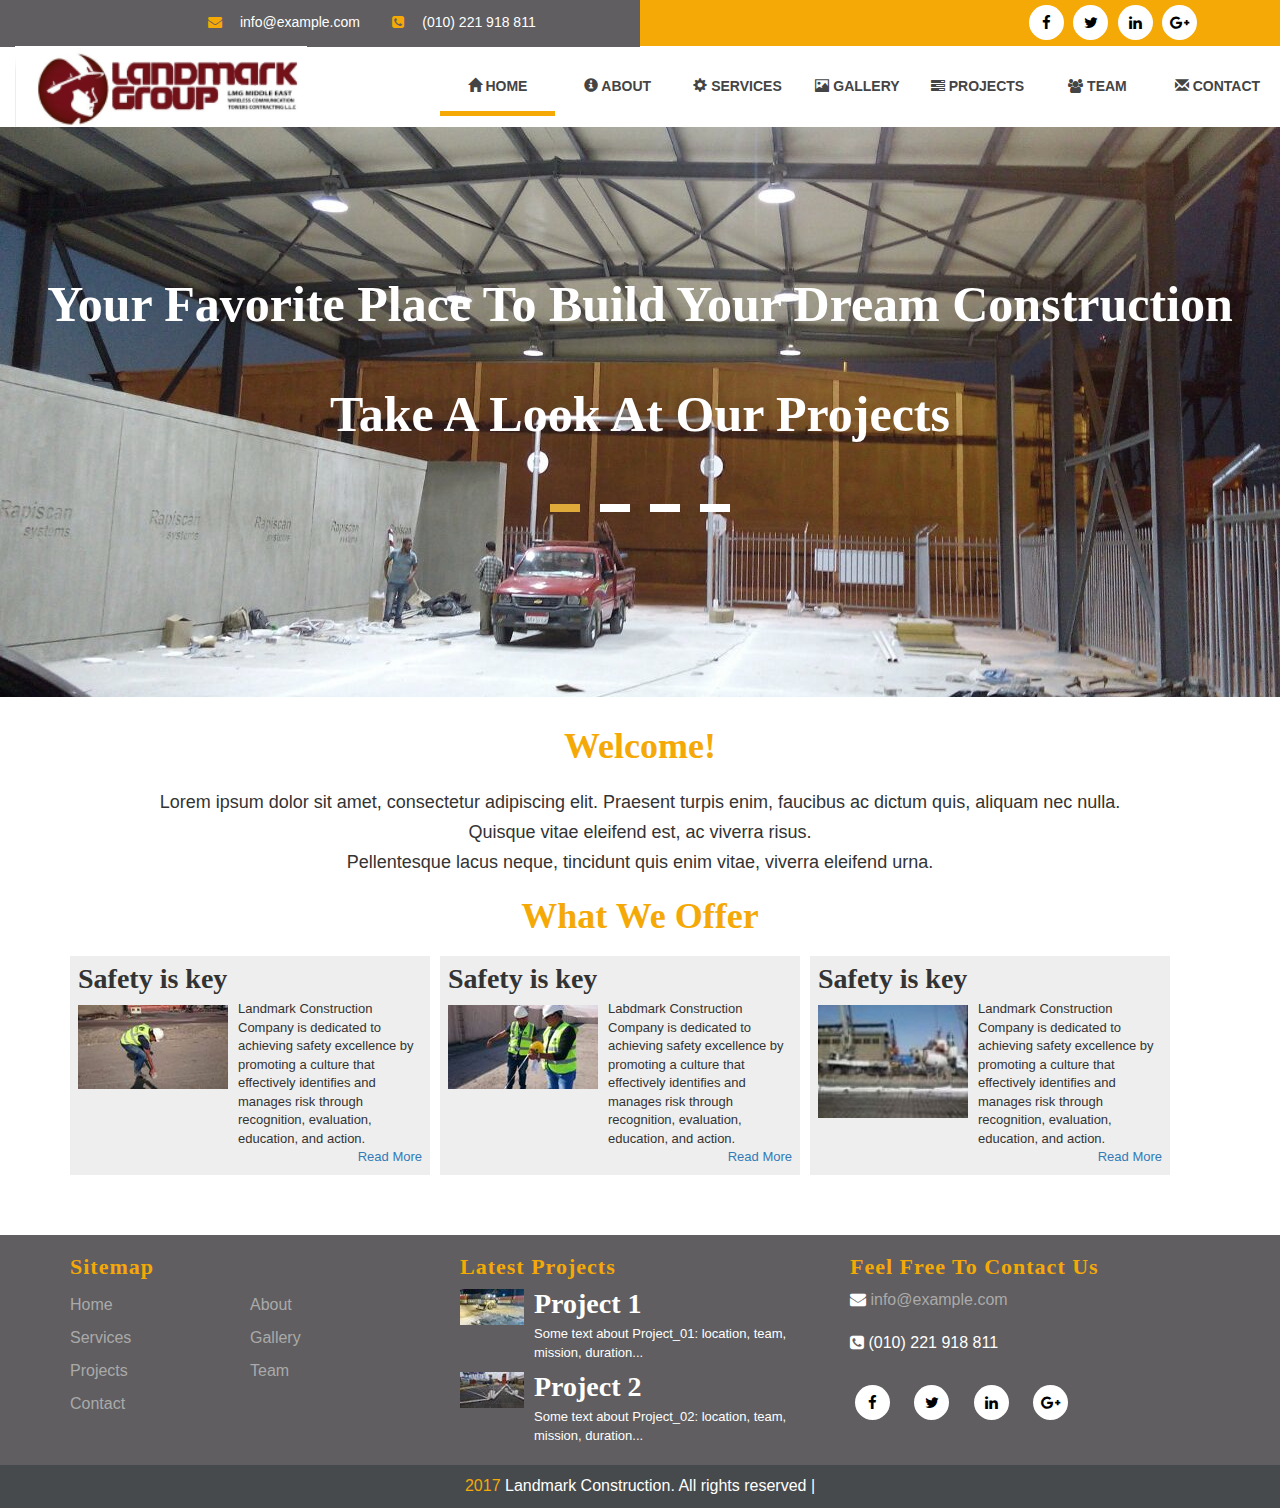
==== index.html @ 8ef070f9 "modif" ====
<!--
author: Software Matcher
author URL:
License: Creative Commons Attribution 3.0 Unported
-->
<!DOCTYPE html>
<html>

<head>
    <title>Construction Site</title>

    <!-- for-mobile-apps -->
    <meta name="viewport" content="width=device-width, initial-scale=1">
    <meta http-equiv="Content-Type" content="text/html; charset=utf-8" />
    <meta name="keywords" content="Construction Responsive web template, Bootstrap Web Templates, Flat Web Templates, Android Compatible web template, Smartphone Compatible web template, " />

    <!-- Bootstrap Core CSS -->
    <link href="./css/bootstrap.min.css" rel="stylesheet">
    <!-- <link rel="stylesheet" href="https://maxcdn.bootstrapcdn.com/bootstrap/3.3.1/css/bootstrap.min.css"> -->

    <!-- Custom Fonts -->
    <link rel="stylesheet" href="./fonts/font-awesome.min.css">
    <!-- <link rel="stylesheet" href="https://cdnjs.cloudflare.com/ajax/libs/font-awesome/4.7.0/css/font-awesome.min.css"> -->

    <!-- Theme CSS -->
    <link href="./css/zoomslider.css" rel="stylesheet">
    <link rel="stylesheet" href="./css/style.css">


</head>

<body>
    <!--/main-header-->
    <section class="top-main" id="home">
        <div class="header-top">
            <div class="header_left">
                <ul>
                    <li><span class="fa fa-envelope" aria-hidden="true"></span> <a href="mailto:info@example.com">info@example.com</a></li>
                    <li><span class="fa fa-phone-square" aria-hidden="true"></span> (010) 221 918 811</li>
                </ul>
            </div>
            <div class="header_right">
                <ul class="social-media-bookmarks">
                    <li><a href="#"><i class="fa fa-facebook"></i></a></li>
                    <li><a href="#"><i class="fa fa-twitter"></i></a></li>
                    <li><a href="#"><i class="fa fa-linkedin"></i></a></li>
                    <li><a href="#"><i class="fa fa-google-plus"></i></a></li>
                </ul>

            </div>

        </div>
        <div class="header-bottom">
            <nav class="navbar navbar-default">
                <div class="container-fluid">
                    <!-- Brand and toggle get grouped for better mobile display -->
                    <div class="navbar-header">
                        <button type="button" class="navbar-toggle collapsed" data-toggle="collapse" data-target="#bs-example-navbar-collapse-1" aria-expanded="false">
                            <span class="sr-only">Toggle navigation</span>
                            <span class="icon-bar"></span>
                            <span class="icon-bar"></span>
                            <span class="icon-bar"></span>
                        </button>

                        <a class="navbar-brand" href="#"><img src="img/logo.png" alt="logo"></a>
                    </div>

                    <!-- Collect the nav links, forms, and other content for toggling -->
                    <div class="collapse navbar-collapse" id="bs-example-navbar-collapse-1">
                        <ul class="nav navbar-nav navbar-right">
                            <li class="active">
                                <a class="page-scroll" href="index.html">
                                    <span class="icon">
                                              <i class="icon-home glyphicon glyphicon-home" aria-hidden="true"></i>
                                         </span> Home
                                    <span class="sr-only">(current)</span>
                                </a>
                            </li>

                            <li>
                                <a class="page-scroll" href="about.html" onclick="$('#section-2').animatescroll();">
                                    <span class="icon">
                                            <i class="icon-services glyphicon glyphicon-info-sign" aria-hidden="true"></i>
                                        </span> About
                                </a>
                            </li>
                            <li>
                                <a class="page-scroll" href="services.html">
                                    <span class="icon">
                                            <i class="icon-portfolio glyphicon glyphicon-cog" aria-hidden="true"></i>
                                        </span> Services
                                </a>
                            </li>
                            <li>
                                <a class="page-scroll" href="gallery.html">
                                    <span class="icon">
                                            <i class="icon-blog glyphicon glyphicon-picture" aria-hidden="true"></i>
                                        </span> Gallery
                                </a>
                            </li>
                            <li>
                                <a class="page-scroll" href="projects.html">
                                    <span class="icon">
                                             <i class="fa fa-tasks" aria-hidden="true"></i>
                                        </span> Projects
                                </a>
                            </li>
                            <li>
                                <a class="page-scroll" href="team.html">
                                    <span class="icon">
                                              <i class="fa fa-users" aria-hidden="true"></i>
                                        </span> Team
                                </a>
                            </li>
                            <li>
                                <a class="page-scroll" href="contact.html">
                                    <span class="icon">
                                              <i class="icon-contact glyphicon glyphicon-envelope" aria-hidden="true"></i>
                                        </span> Contact
                                </a>
                            </li>
                        </ul>
                    </div>

                    <!-- /.navbar-collapse -->
                </div>
                <!-- /.container-fluid -->
            </nav>
            <!-- script-for-menu -->
            <!-- it doesn' work !! -->
            <script>
                $(".navbar-toogle").click(function() {
                    $(".navbar-default ul").slideToggle("slow", function() {});
                });

            </script>
            <!-- //script-for-menu -->

        </div>
    </section>


    <!--Start Slider-info-->

    <section class="slider-show">
        <!--/Slider-info-->
        <div id="demo-1" data-zs-src='["img/slider1.jpeg", "img/slider2.jpeg", "img/slider3.jpeg","img/slider4.jpeg"]' data-zs-overlay="img/dots.jpeg">
            <div class="demo-inner-content">
                <div class="slider-info text-center">
                    <h3>Your Favorite Place To Build Your Dream Construction <br><br> Take A Look At Our Projects</h3>
                </div>

            </div>

        </div>
    </section>

    <!--End Slider-info-->

    <!--Start Brief Section-->
    <section class="brief text-center">
        <h1>Welcome!</h1>
        <p>Lorem ipsum dolor sit amet, consectetur adipiscing elit. Praesent turpis enim, faucibus ac dictum quis, aliquam nec nulla.
            <br> Quisque vitae eleifend est, ac viverra risus.
            <br>Pellentesque lacus neque, tincidunt quis enim vitae, viverra eleifend urna.</p>
    </section>

    <!--End Brief Section-->


    <!-- Start Section What We Offer -->
    <section class="what-we-offer">
        <div class="container">
            <h1 class="text-center"> What We Offer</h1>
            <div class="feature media col-lg-3">
                <h4 class="media-heading">Safety is key</h4>
                <a href="/how-we-build/safety/" class="pull-left"> <img src="img/wwo1%20(1).jpeg" alt="Safety is key" class="media-object"> </a>
                <div class="media-body">
                    <p>Landmark Construction Company is dedicated to achieving safety excellence by promoting a culture that effectively identifies and manages risk through recognition, evaluation, education, and action.</p>
                    <a href="/how-we-build/safety/" class="pull-right">Read More</a></div>
            </div>

            <div class="feature media col-lg-3">
                <h4 class="media-heading">Safety is key</h4>
                <a href="/how-we-build/safety/" class="pull-left"> <img src="img/wwo1%20(2).jpeg" alt="Safety is key" class="media-object"> </a>
                <div class="media-body">
                    <p>Labdmark Construction Company is dedicated to achieving safety excellence by promoting a culture that effectively identifies and manages risk through recognition, evaluation, education, and action.</p>
                    <a href="/how-we-build/safety/" class="pull-right">Read More</a></div>
            </div>

            <div class="feature media col-lg-3">
                <h4 class="media-heading">Safety is key</h4>
                <a href="/how-we-build/safety/" class="pull-left"> <img src="img/wwo1%20(3).jpeg" alt="Safety is key" class="media-object"> </a>
                <div class="media-body">
                    <p>Landmark Construction Company is dedicated to achieving safety excellence by promoting a culture that effectively identifies and manages risk through recognition, evaluation, education, and action.</p>
                    <a href="/how-we-build/safety/" class="pull-right">Read More</a></div>
            </div>
        </div>
    </section>
    <!-- // End Section What We Offer -->


    <!-- Start Footer Section -->
    <section class="footer">
        <div class="container">
            <div class="row">
                <div class="col-lg-4">
                    <h3>Sitemap</h3>
                    <ul class="list-unstyled two-columns">
                        <li><a href="index.html">Home</a></li>
                        <li><a href="about.html">About</a></li>
                        <li><a href="services.html">Services</a></li>
                        <li><a href="gallery.html">Gallery</a></li>
                        <li><a href="projects.html">Projects</a></li>
                        <li><a href="team.html">Team</a></li>
                        <li><a href="contact.html">Contact</a></li>
                    </ul>

                </div>
                <div class="col-lg-4">
                    <h3> Latest Projects </h3>

                    <div class="media">
                        <a class="pull-left" href="#">
                            <img class="media-object" src="img/project1.jpeg" alt="Project_01">
                        </a>
                        <div class="media-body">
                            <h4 class="media-heading">Project 1</h4>
                            <p>Some text about Project_01: location, team, mission, duration...</p>

                        </div>

                    </div>
                    <div class="media">
                        <a class="pull-left" href="#">
                            <img class="media-object" src="img/project2.jpeg" alt="Project_02">
                        </a>
                        <div class="media-body">
                            <h4 class="media-heading">Project 2</h4>
                            <p>Some text about Project_02: location, team, mission, duration...</p>
                        </div>

                    </div>

                </div>
                <div class="col-lg-4">
                    <h3>Feel Free To Contact Us</h3>
                    <ul class="Contact-Us">
                        <li><span class="fa fa-envelope" aria-hidden="true"></span> <a href="mailto:info@example.com">info@example.com</a></li>
                        <li><span class="fa fa-phone-square" aria-hidden="true"></span> (010) 221 918 811</li>
                    </ul>
                    <ul class="social-media-bookmarks social-list">
                        <li><a href="#"><i class="fa fa-facebook"></i></a></li>
                        <li><a href="#"><i class="fa fa-twitter"></i></a></li>
                        <li><a href="#"><i class="fa fa-linkedin"></i></a></li>
                        <li><a href="#"><i class="fa fa-google-plus"></i></a></li>
                    </ul>
                </div>

            </div>
        </div>
    </section>

    <section class="footer-bottom">
        <div class="container">
            <div class=" footer-rights text-center">
                <p><span> 2017 </span> Landmark Construction. All rights reserved |</p>
            </div>
        </div>

    </section>
    <!-- // End Footer Section -->

    <div class="scroll-top">
        <i id="scroll" class="fa fa-chevron-circle-up" aria-hidden="true"></i>
    </div>






    <!-- load java script libraries -->
    <script type="text/javascript" src="js/jquery-1.11.1.min.js"></script>
    <script type="text/javascript" src="js/animatescroll.min.js"></script>
    <script type="text/javascript" src="js/modernizr-2.6.2.min.js"></script>
    <script type="text/javascript" src="js/jquery.zoomslider.min.js"></script>

    <script type="text/javascript" src="js/bootstrap.min.js"></script>
    <script type="text/javascript" src="js/main.js"></script>


    <!-- <!-- start-smooth-scrolling

<script type="text/javascript" src="js/move-top.js"></script>
<script type="text/javascript" src="js/easing.js"></script>
<script type="text/javascript">
		jQuery(document).ready(function($) {
			$(".scroll").click(function(event){
				event.preventDefault();

		$('html,body').animate({scrollTop:$(this.hash).offset().top},1000);
			});
		});
</script>

<!-- //end-smooth-scrolling -->
</body>

</html>
---- css/zoomslider.css ----
.zs-enabled{position:relative}.zs-enabled .zs-slideshow,.zs-enabled .zs-slides,.zs-enabled .zs-slide{position:absolute;z-index:1;top:0;left:0;width:100%;height:100%;overflow:hidden}.zs-enabled .zs-slideshow .zs-slides .zs-slide{background:transparent none no-repeat 50% 50%;background-size:cover;position:absolute;visibility:hidden;opacity:0;-webkit-transform:scale(1.2, 1.2);-moz-transform:scale(1.2, 1.2);-ms-transform:scale(1.2, 1.2);-o-transform:scale(1.2, 1.2);transform:scale(1.2, 1.2)}.zs-enabled .zs-slideshow .zs-slides .zs-slide.active{visibility:visible;opacity:1}.zs-enabled .zs-slideshow .zs-bullets{position:absolute;z-index:4;bottom:20px;left:0;width:100%;text-align:center}.zs-enabled .zs-slideshow .zs-bullets .zs-bullet{display:inline-block;cursor:pointer;border:2px solid #EFC509;width:14px;height:14px;border-radius:8px;margin:10px;background-color:#000}.zs-enabled .zs-slideshow .zs-bullets .zs-bullet.active{background-color:#EFC509}.zs-enabled .zs-slideshow:after{content:" ";position:absolute;top:0;left:0;width:100%;height:100%;z-index:3;background:transparent none repeat 0 0}.zs-enabled.overlay-plain .zs-slideshow:after{background-image:url(plain.png)}.zs-enabled.overlay-dots .zs-slideshow:after{background:url(../images/dots.png)}
	.properties-table {
			width: 100%;
			padding: 0;
			border-spacing:0;
			margin-top:2em;
			font-size:.85em;
			background-color: #eee;
		}
		.properties-table th, .properties-table td {
			text-align: left;
			padding: 10px;
		}
		.properties-table th {
			border-bottom: 1px solid #333;
			line-height: 2;
		}
		.zs-enabled .zs-slideshow .zs-bullets {
			position: absolute;
			z-index: 4;
			bottom:168px;
			left: 0;
			width: 100%;
			text-align: center;
		}
		.zs-enabled .zs-slideshow .zs-bullets .zs-bullet {
			display: inline-block;
			cursor: pointer;
			border: 2px solid #fff;
			width:30px;
			height:8px;
			margin: 10px;
			background:#fff;
			border-radius:0;
		}
		.zs-enabled .zs-slideshow .zs-bullets .zs-bullet.active {
			background:#7ac143;
			border: 2px solid #7ac143;
		}
      #demo-1 {
			position: relative; 
			width: 100%;
			min-height: 658px;
			background-color: #999;
		}
		.demo-inner-content {
			position: relative;
			z-index: 2;
			
		}
	
/*-- /responsive --*/
@media (max-width:1440px){
	#demo-1 {
		    min-height: 630px;
	}
	
}
@media (max-width:1366px){
	#demo-1 {
		    min-height:600px;
	}
}
@media (max-width:1280px){
	#demo-1 {
		    min-height:570px;
	}
}
@media (max-width:1024px){
	#demo-1 {
		    min-height:540px;
	}
}
@media (max-width:991px){
	#demo-1 {
		min-height:500px;
	}
	.zs-enabled .zs-slideshow .zs-bullets {
		bottom: 127px;
		left: 0;
	}
}
@media (max-width:800px){
	#demo-1 {
		min-height:460px;
	}
	.zs-enabled .zs-slideshow .zs-bullets {
		bottom: 105px;
		left: -8px;
	}
}
@media (max-width:736px){
	
	#demo-1 {
      min-height:450px;
	}

}
@media (max-width:640px){
	
	#demo-1 {
      min-height:400px;
	}
	.zs-enabled .zs-slideshow .zs-bullets .zs-bullet {
		display: inline-block;
		cursor: pointer;
		border: 2px solid #fff;
		width: 30px;
		height: 8px;
		margin:5px;
	}
	.zs-enabled .zs-slideshow .zs-bullets {
		bottom: 86px;
		left: -8px;
	}

}
@media (max-width:568px){
	#demo-1 {
      min-height:390px;
	}
	.zs-enabled .zs-slideshow .zs-bullets .zs-bullet {
		display: inline-block;
		cursor: pointer;
		border: 2px solid #fff;
		width: 30px;
		height: 8px;
		margin:5px;
	}
	.zs-enabled .zs-slideshow .zs-bullets {
		bottom: 86px;
		left: -8px;
	}
}
@media (max-width:480px){
	#demo-1 {
		min-height: 325px;
	}
	.zs-enabled .zs-slideshow .zs-bullets {
		bottom:55px;
		left: -8px;
	}
}
@media (max-width:414px){
	
}
@media (max-width:384px){
	.zs-enabled .zs-slideshow .zs-bullets .zs-bullet {
		display: inline-block;
		cursor: pointer;
		border: 2px solid #fff;
		width: 20px;
		height: 5px;
		margin: 3px;
	}
	#demo-1 {
		min-height: 277px;
	}
	.zs-enabled .zs-slideshow .zs-bullets {
		bottom: 46px;
		left: -1px;
	}
}
@media (max-width:320px){
  #demo-1 {
    min-height: 240px;
  }
  .zs-enabled .zs-slideshow .zs-bullets {
		bottom: 33px;
		left: -1px;
	}
}
/*-- //responsive --*/
---- css/style.css ----
/*--
Author: Software Matcher
Author URL:
License: Creative Commons Attribution 3.0 Unported
License URL: http://creativecommons.org/licenses/by/3.0/
--*/


/*Start General rules for all the site */

html,
body {
    font-size: 100%;
    font-family: 'Titillium Web', 'Arial';
    background: #ffffff;
    margin: 0px!important;
}
p {
    font-family: 'Titillium Web','Arial';
    margin: 0;

}
h1,
h2,
h3,
h4,
h5,
h6 {
    font-family: 'Titillium Web';
    margin: 0;

    font-weight: bold;

}
ul,
ol,
label {
    list-style: none;
    margin: 0;
    padding: 0;
}

/*End General rules for all the site */


/*-- start header-top-left --*/


.header_left {
    float: left;
    padding: 0.7em 0 0.8em 13em;
    width: 50%;
    background: #605E60;
}
.header_left ul li {
    display: inline-block;
    margin-right: 2em;
    font-size: 14px;
    color: #FFF;
}
.header_left ul li span {
    padding-right: 1em;
    color: #F4A907;
}
.header_left ul li a {
    color: #fff;
    text-decoration: none;
}
.header_left ul li a:hover {
    color: #999;
}

/*-- start header-top-right --*/
.header_right {
    float: right;
    width: 50%;
    background: #F4A907;
    padding: 0.3em 0em 0.4em 24em;
}

/*-- End header-top-left --*/


/*-- Start social-media-bookmarks --*/

ul.social-media-bookmarks li {
    margin-left: 5px;
    display: inline-block;
}
ul.social-media-bookmarks li a i.fa {
    color: #000;
    background-color: #fff;
    width: 35px;
    height: 35px;
    font-size: 15px;
    border-radius: 50%;
    -webkit-border-radius: 50%;
    -moz-border-radius: 50%;
    -o-border-radius: 50%;
    -ms-border-radius: 50%;
    line-height: 36px;
    text-align: center;
    transition: all 0.5s ease-in-out;
    -webkit-transition: all 0.5s ease-in-out;
    -moz-transition: all 0.5s ease-in-out;
    -o-transition: all 0.5s ease-in-out;
    -ms-transition: all 0.5s ease-in-out;
}
ul .social-media-bookmarks li a i.fa:hover {
    cursor: pointer;
    color: #fff;
    background-color: #3F424A;
}

/*-- End social-media-bookmarks --*/
/*-- End header-top-right --*/


/*-- Start nav-effect --*/

.navbar{
    margin-top: 40px;
    background-color: white !important;
}

.navbar>.container-fluid .navbar-brand{
    color: #F4A907;
    float: left;
    font-size: 24px;
    font-weight: bold;
    text-align: left;
    }

.navbar-default .navbar-nav>li>a {
    font-weight : bolder;
    width: 115px;
    margin-right: 5px;
    line-height: center;
    text-align: center;
}

.navbar-default .navbar-nav>li>a {
    color: #000;
    text-align: center;
    padding-bottom: 15px;
}

.navbar-default .navbar-nav>li:hover{
    color: #F4A907;
    /*box-shadow: 0 5px #F4A907;*/
    transition: all .5s ease-in-out;
}

.navbar-default .navbar-brand{
    color: #F4A907;
}
.navbar-default .navbar-brand:hover{
color:#3F424A;
}

.navbar-brand>img{
    margin-top: -25px;
}
/*.navbar-default .navbar-nav>.active>a{
    color:#F4A907 ;
    background-color: #FFF;
}
*/


.navbar-default .navbar-header .navbar-toggle {
    font-weight: 700;
    font-size: 12px;
    background-color: #F4A907;
}

.header {
    border-bottom: 1px solid #EAEAEA;
}
.navbar-default {
    background: none;
    border: none;
}
.navbar {
    margin-bottom: 0;
}
.navbar-collapse {
    padding: 0;
    box-shadow: none;
}
.navbar-default .navbar-collapse,
.navbar-default .navbar-form {
    border: none;
}
.navbar-nav {
    float: left;
   /*margin: 0.5em 0 0 7em;*/
}
.navbar-default .navbar-brand,
.navbar-default .navbar-brand:hover,
.navbar-default .navbar-brand:focus {
    color: #ccc;

}

.navbar-default .navbar-nav > .active > a,
.navbar-default .navbar-nav > .active > a:hover,
.navbar-default .navbar-nav > .active > a:focus {
    background: #FFF;

    box-shadow: 0 5px #F4A907;

    transition: all .5s ease-in-out;

}

.navbar-nav > li > a {
    font-size: 14px;
    text-transform: uppercase;
    padding: 20px 10px 0;
    color: #444!important;
    font-weight: 700;
}

.navbar-default .navbar-nav>li>a:focus,
.navbar-default .navbar-nav>li>a:hover{
    color: #F4A907;
    zoom: 1.2;
    height:2;
    -webkit-transition:all 5000ms ease-in-out;
    -moz-transition:height 1000ms ease-in-out;
    -o-transition:height 1000ms ease-in-out;
    transition:height 1000ms ease-in-out;
    /*box-shadow: 0 5px #F4A907;*/
    background-color: #F4A907;
    cursor: pointer;




}

.header-bottom {
    position: relative;
    padding: 1em 0;
}

/*-- End nav-effect --*/

/* Start slider-Show */

.slider-show{
    overflow: hidden;
    background-color: transparent;
    -webkit-filter: saturate(70%);
    -moz-filter: saturate(70%);
    -o-filter: saturate(70%);
    -ms-filter: saturate(70%);
     -webkit-box-shadow: inset 0px 0px 300px 200px rgba(0, 0, 0, 0.3);
    -moz-box-shadow: inset 0px 0px 300px 200px rgba(0, 0, 0, 0.3);
    box-shadow: inset 0px 0px 300px 200px rgba(0, 0, 0, 0.3);


}
.slider-show .demo-inner-content h3{
  color: #fff;
  padding-top: 150px;
  font-size: 50px;

}

.zs-enabled .zs-slideshow .zs-bullets .zs-bullet.active {
  background:#F4A907;
  border: 2px solid #F4A907;
}
/* End of slider-show*/

/* Start Brief Section */
.brief{
    margin-top: 30px;
    line-height: 30px
}

.brief h1{
    color: #F4A907;
}

.brief p{
    margin-top: 20px;
    font-size: 18px;
}
/* End Brief Section */

/* Start What We Offer Section */
.what-we-offer h1{
    margin-top: 20px;
    margin-bottom: 10px;
    color: #F4A907;
}

.media:first-child {
    margin-top: 0;
}

.feature {
    background-color: #eee;
    width: 360px;
    padding: 8px;
    margin-bottom: 20px;
    margin-right: 10px;
    position: relative;
}

.feature img{
    margin-top: 5px;
}

.media-heading {
    margin: 0 0 5px;
}
/* End What We Offer Section */

/* Start Footer Section */

.footer{
    margin-top: 40px;
    background: #605E60;
    color: #FFF;
    padding-top: 20px;
    padding-bottom: 20px;
}

.footer a{
    color: #AAA;
}
.footer a:hover{
    color: #FFF;
}

.footer h3{
    font-size: 22px;
    color: #F4A907;
    letter-spacing: 1px;
    margin: 0 0 10px;
}

.footer .two-columns{
    overflow: hidden
}
.footer .two-columns li{
    width: 50%;
    float: left;
    padding: 5px 0;
}

.footer .social-list{
    overflow: hidden;
}
.footer .social-list li{
    margin-top: 10px;
    margin-right: 15px ;
    }
.footer .social-list li a i.fa:hover {
    background-color: #F4A907;
    transition: all 0.5s ease-in-out;
    -webkit-transition: all 0.5s ease-in-out;
    -moz-transition: all 0.5s ease-in-out;
    -o-transition: all 0.5s ease-in-out;
    -ms-transition: all 0.5s ease-in-out;
}

.media-body {
    font-size: 13px;
}
.media-body p{
    font-size: 5;
}

.footer .Contact-Us li{
    margin-top: 10px;
    margin-bottom: 20px;
}
/* ScrollToTop Section */
.footer-bottom{
    background-color: #474A4C;
}
.footer-rights{
    margin-top: 10px;
    margin-bottom: 10px;
}
.footer-rights p{
    color: #FFF;
}

.footer-rights span{
    color: #F4A907
}

.fa-chevron-circle-up {
    color: #F4A907;
    float: right;
    font-size: 30px;
    position: fixed;
    right: 15px;
    bottom: 5px;
    z-index: 9999; 
    display: none;
    cursor: pointer;
}


/* // End of ScrollToTop Section */

/* Start Services Page */
.services{
    background-color: #ccc;
}

.services-head{
    margin-top: 20px;
    color: #F4A907;
}

.services p{
    margin-top: 10px;
    margin-bottom: 10px;
}

.media{
    margin-top: 10px;
}

.media-heading{
    font-size: 28px;
}

.media-content{
    font-size: 18px;
}
/* // End Services Page */

/** Contact-Us Page */

/* contact us form*/

/* Form CSS*/
.ccform {
   margin: 0 auto;
    width: 800px;
    padding-left: 100px;
}
.ccfield-prepend{
	margin-bottom:10px;
	width:100%;
}
.contact-us-form .container {
  margin-top: 20px;
  background-color:#f29107;

}
.contact-us-form h1 {
  color: #FFF;
  margin-top: 20px;
  margin-bottom: 20px;
  padding-left: 115px;
}
.ccform-addon{
	color:#f8ae45;
	float:left;
	padding:8px;
	width:8%;
	background:#FFFFFF;
	text-align:center;
}

.ccformfield {
	color:#000000;
	background:#FFFFFF;
	border:none;
	padding:14.5px;
	width:80.9%;
	display:block;
	font-family: 'Lato',Arial,sans-serif;
	font-size:14px;
}

.ccformfield {
	font-family: 'Lato',Arial,sans-serif;
}
.ccbtn{
	display:block;
	border:none;
	background:#f8ae45;
	color:#FFFFFF;
	padding:12px;
	cursor:pointer;
	text-decoration:none;
	font-weight:bold;
  text-align:center;
  width: auto;
  margin-left: 55px;
}
.ccbtn:hover{
	background:#d8850e;

}
/* End of contact us */
 /** Contact Information */
 .contact-info li
{
  color:#FFFFFF;
  font-size: 18px;
  margin-top: 10px;
}
.contact-info h2
{
 color:#FFFFFF;
 font-size: 30px;
 margin-top: 10px;
}

/** End of Contact Information */
/** End of Contact-Us pages */

/** Gallary Page **/
.gallery-grids.gallery-grids-mdl {
    margin: 2em 0;
}
.gallery-grids:nth-child(5) {
    float: right;
}
.gallery-grids a {
    display: block;
    overflow: hidden;
	position:relative;
}
.b-wrapper {
    background: rgba(0, 0, 0, 0.58);
    position: absolute;
    width: 100%;
    height: 0%;
    top: 0;
    left: 0;
	transition:.5s all;
	opacity: 0;
}
.gallery-grids a:hover .b-wrapper{
	height: 100%;
	opacity: 1;
}
.b-wrapper {
    text-align: center;
    padding: 19% 0;
}
.b-wrapper h5 {
    font-size: 3em;
    color: #1ABC9C;
    margin: .5em 0 .3em;
}
.b-wrapper h6 {
    color: #fff;
    font-size: 2.8em;
    font-weight: 600;
}
.b-wrapper p {
    color: #fff;
}
.gallery-grids.gallery-one .b-wrapper {
    padding: 39% 0;
}

img.zoom-img{
	-webkit-transform: scale(1, 1);
    transform: scale(1, 1);
	-moz-transform: scale(1, 1);
	-ms-transform: scale(1, 1);
	-o-transform: scale(1, 1);
	transition-timing-function: ease-out;
	-webkit-transition-timing-function: ease-out;
	-moz-transition-timing-function: ease-out;
	-ms-transition-timing-function: ease-out;
	-o-transition-timing-function: ease-out;
	-webkit-transition-duration: .5s;
	-moz-transition-duration: .5s;
	-ms-transition-duration: .5s;
	-o-transition-duration: .5s;
}
img.zoom-img:hover,.gallery-grids a:hover img.zoom-img{
	-webkit-transform: scale(1.2);
	transform: scale(1.2);
	-moz-transform: scale(1.2);
	-ms-transform: scale(1.2);
	-o-transform: scale(1.2);
	-webkit-transition-timing-function: ease-in-out;
	-webkit-transition-duration: 750ms;
	-moz-transition-timing-function: ease-in-out;
	-moz-transition-duration: 750ms;
	-ms-transition-timing-function: ease-in-out;
	-o-transition-timing-function: ease-in-out;
	-ms-transition-duration: 750ms;
	-o-transition-duration: 750ms;
	overflow: hidden;
}

/*End of Gallry */
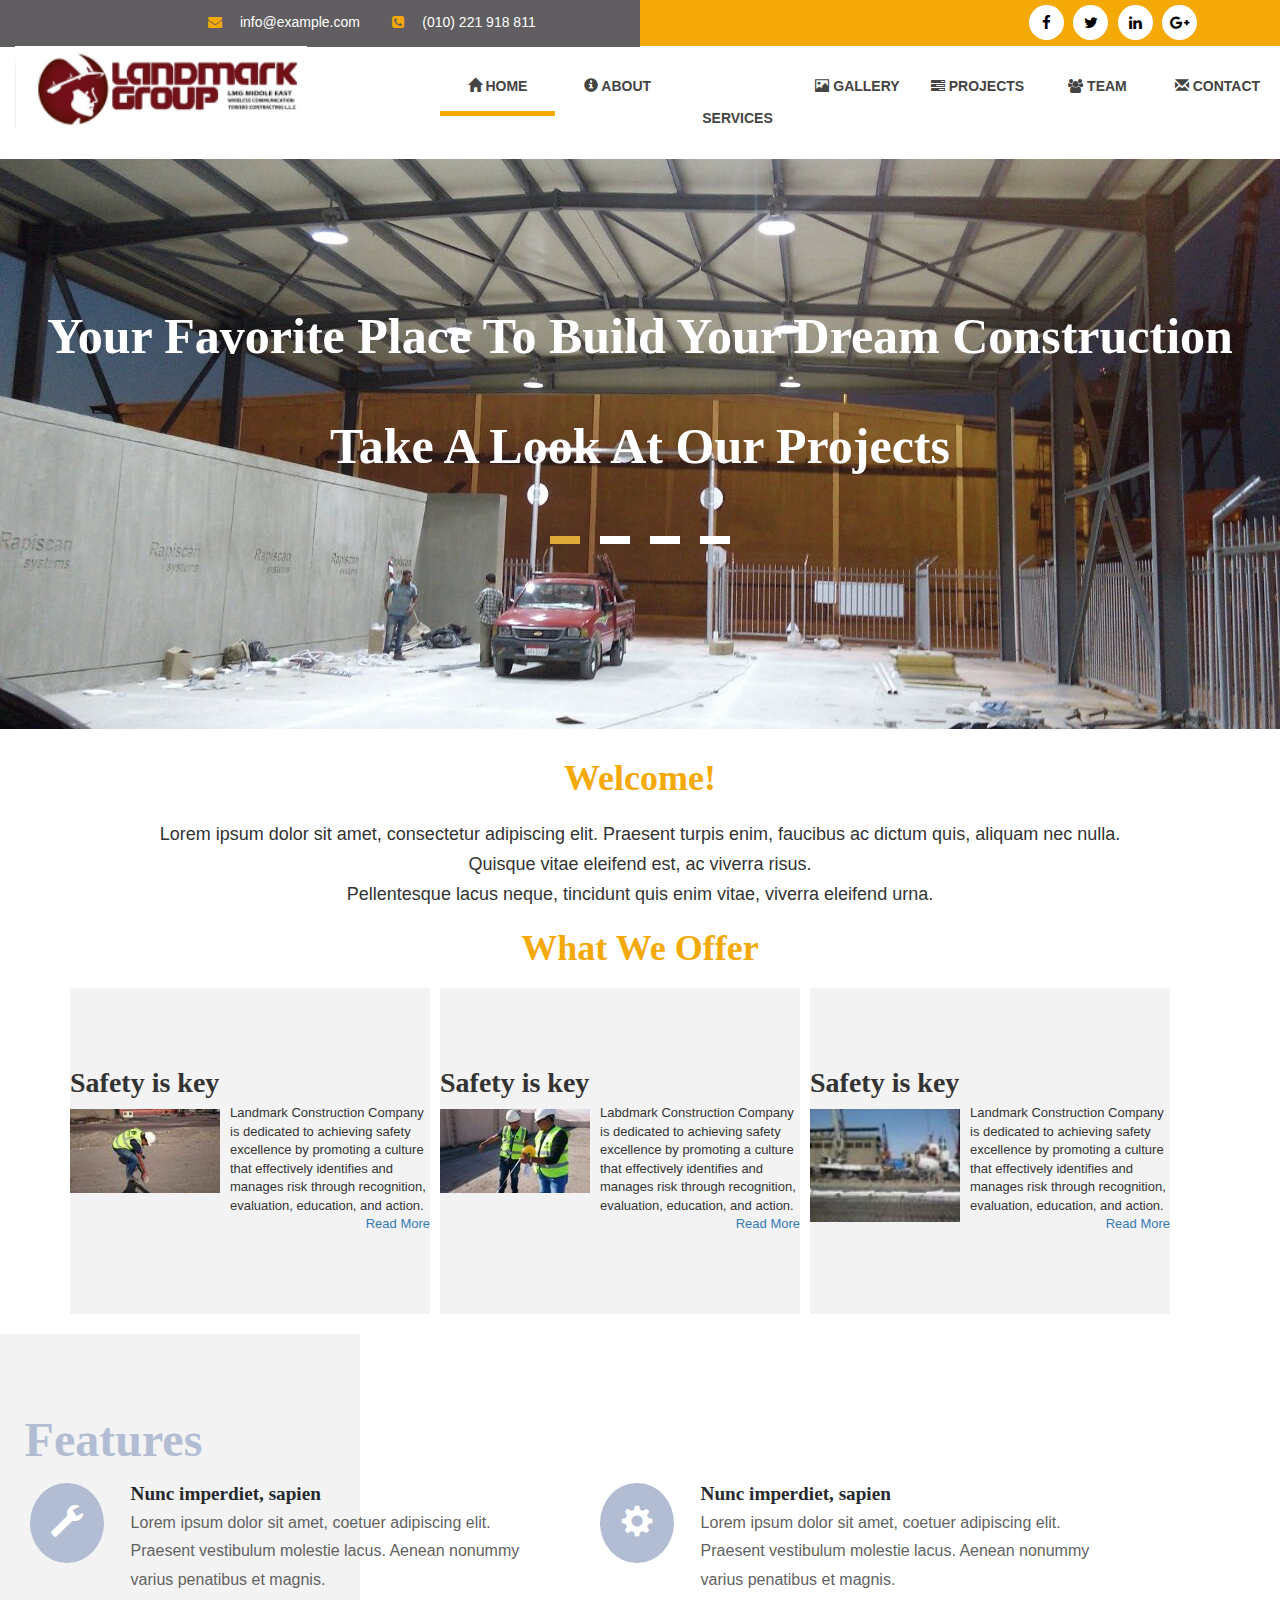
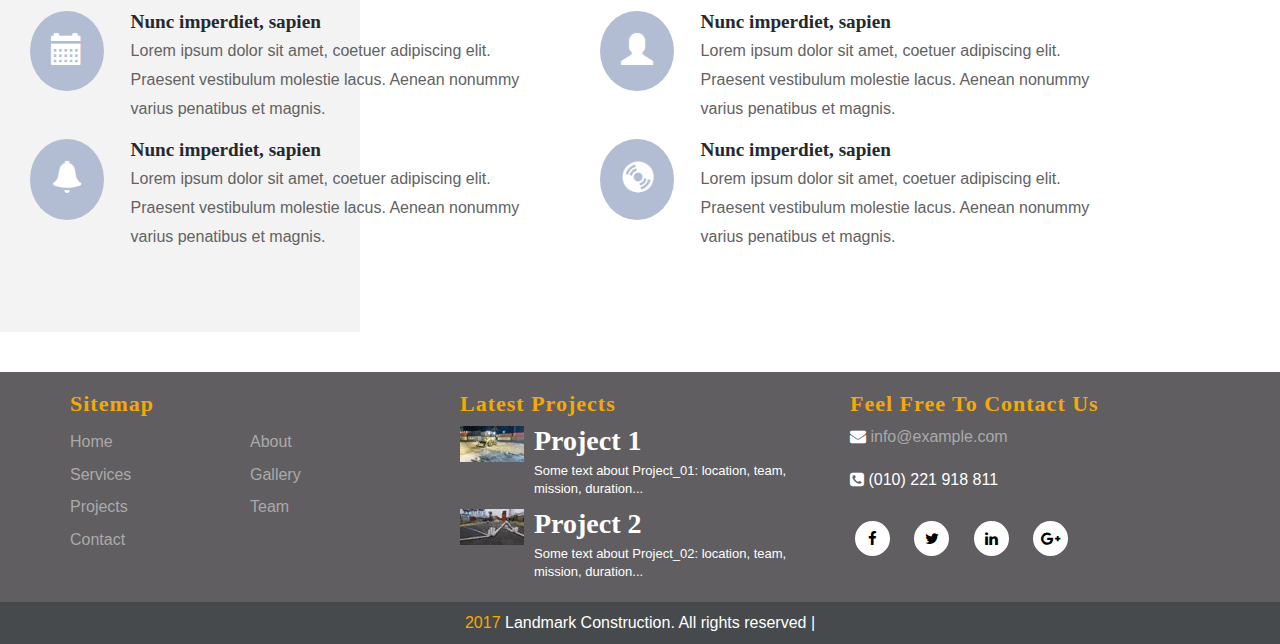
==== commit 0f6a2d3d: "Change Conatct , Gallary and add feature, however it is not finsih customized css" ====
--- a/index.html
+++ b/index.html
@@ -199,6 +199,85 @@
     </section>
     <!-- // End Section What We Offer -->
 
+    <!--features-->
+<section>
+
+  <div class="feature">
+      <div class="container">
+        <h3>features</h3>
+        <div class="feature-grids">
+          <div class="col-md-6 feature-grid">
+            <div class="feature-icon">
+              <span class="glyphicon glyphicon-wrench" aria-hidden="true"></span>
+            </div>
+            <div class="feature-text">
+              <h4>Nunc imperdiet, sapien</h4>
+              <p>Lorem ipsum dolor sit amet, coetuer adipiscing elit. Praesent vestibulum molestie lacus. Aenean nonummy varius penatibus et magnis.</p>
+            </div>
+            <div class="clearfix"></div>
+          </div>
+          <div class="col-md-6 feature-grid feat1">
+            <div class="feature-icon">
+              <span class="glyphicon glyphicon-cog" aria-hidden="true"></span>
+            </div>
+            <div class="feature-text">
+              <h4>Nunc imperdiet, sapien</h4>
+              <p>Lorem ipsum dolor sit amet, coetuer adipiscing elit. Praesent vestibulum molestie lacus. Aenean nonummy varius penatibus et magnis.</p>
+            </div>
+            <div class="clearfix"></div>
+          </div>
+          <div class="clearfix"></div>
+        </div>
+        <div class="feature-grids">
+          <div class="col-md-6 feature-grid">
+            <div class="feature-icon">
+              <span class="glyphicon glyphicon-calendar" aria-hidden="true"></span>
+            </div>
+            <div class="feature-text">
+              <h4>Nunc imperdiet, sapien</h4>
+              <p>Lorem ipsum dolor sit amet, coetuer adipiscing elit. Praesent vestibulum molestie lacus. Aenean nonummy varius penatibus et magnis.</p>
+            </div>
+            <div class="clearfix"></div>
+          </div>
+          <div class="col-md-6 feature-grid feat1">
+            <div class="feature-icon">
+              <span class="glyphicon glyphicon-user" aria-hidden="true"></span>
+            </div>
+            <div class="feature-text">
+              <h4>Nunc imperdiet, sapien</h4>
+              <p>Lorem ipsum dolor sit amet, coetuer adipiscing elit. Praesent vestibulum molestie lacus. Aenean nonummy varius penatibus et magnis.</p>
+            </div>
+            <div class="clearfix"></div>
+          </div>
+          <div class="clearfix"></div>
+        </div>
+        <div class="feature-grids">
+          <div class="col-md-6 feature-grid">
+            <div class="feature-icon">
+              <span class="glyphicon glyphicon-bell" aria-hidden="true"></span>
+            </div>
+            <div class="feature-text">
+              <h4>Nunc imperdiet, sapien</h4>
+              <p>Lorem ipsum dolor sit amet, coetuer adipiscing elit. Praesent vestibulum molestie lacus. Aenean nonummy varius penatibus et magnis.</p>
+            </div>
+            <div class="clearfix"></div>
+          </div>
+          <div class="col-md-6 feature-grid feat1">
+            <div class="feature-icon">
+              <span class="glyphicon glyphicon-cd" aria-hidden="true"></span>
+            </div>
+            <div class="feature-text">
+              <h4>Nunc imperdiet, sapien</h4>
+              <p>Lorem ipsum dolor sit amet, coetuer adipiscing elit. Praesent vestibulum molestie lacus. Aenean nonummy varius penatibus et magnis.</p>
+            </div>
+            <div class="clearfix"></div>
+          </div>
+          <div class="clearfix"></div>
+        </div>
+      </div>
+    </div>
+  <!-- end features-->
+</section>
 
     <!-- Start Footer Section -->
     <section class="footer">
--- a/css/style.css
+++ b/css/style.css
@@ -8,75 +8,74 @@
 
 /*Start General rules for all the site */
 
-html,
-body {
-    font-size: 100%;
-    font-family: 'Titillium Web', 'Arial';
-    background: #ffffff;
-    margin: 0px!important;
-}
+html, body {
+  font-size: 100%;
+  font-family: 'Titillium Web', 'Arial';
+  background: #ffffff;
+  margin: 0px!important;
+}
+
 p {
-    font-family: 'Titillium Web','Arial';
-    margin: 0;
-
-}
-h1,
-h2,
-h3,
-h4,
-h5,
-h6 {
-    font-family: 'Titillium Web';
-    margin: 0;
-
-    font-weight: bold;
-
-}
-ul,
-ol,
-label {
-    list-style: none;
-    margin: 0;
-    padding: 0;
-}
+  font-family: 'Titillium Web', 'Arial';
+  margin: 0;
+}
+
+h1, h2, h3, h4, h5, h6 {
+  font-family: 'Titillium Web';
+  margin: 0;
+  font-weight: bold;
+}
+
+ul, ol, label {
+  list-style: none;
+  margin: 0;
+  padding: 0;
+}
+
 
 /*End General rules for all the site */
 
 
 /*-- start header-top-left --*/
 
-
 .header_left {
-    float: left;
-    padding: 0.7em 0 0.8em 13em;
-    width: 50%;
-    background: #605E60;
-}
+  float: left;
+  padding: 0.7em 0 0.8em 13em;
+  width: 50%;
+  background: #605E60;
+}
+
 .header_left ul li {
-    display: inline-block;
-    margin-right: 2em;
-    font-size: 14px;
-    color: #FFF;
-}
+  display: inline-block;
+  margin-right: 2em;
+  font-size: 14px;
+  color: #FFF;
+}
+
 .header_left ul li span {
-    padding-right: 1em;
-    color: #F4A907;
-}
+  padding-right: 1em;
+  color: #F4A907;
+}
+
 .header_left ul li a {
-    color: #fff;
-    text-decoration: none;
-}
+  color: #fff;
+  text-decoration: none;
+}
+
 .header_left ul li a:hover {
-    color: #999;
-}
+  color: #999;
+}
+
 
 /*-- start header-top-right --*/
+
 .header_right {
-    float: right;
-    width: 50%;
-    background: #F4A907;
-    padding: 0.3em 0em 0.4em 24em;
-}
+  float: right;
+  width: 50%;
+  background: #F4A907;
+  padding: 0.3em 0em 0.4em 24em;
+}
+
 
 /*-- End header-top-left --*/
 
@@ -84,522 +83,680 @@
 /*-- Start social-media-bookmarks --*/
 
 ul.social-media-bookmarks li {
-    margin-left: 5px;
-    display: inline-block;
-}
+  margin-left: 5px;
+  display: inline-block;
+}
+
 ul.social-media-bookmarks li a i.fa {
-    color: #000;
-    background-color: #fff;
-    width: 35px;
-    height: 35px;
-    font-size: 15px;
-    border-radius: 50%;
-    -webkit-border-radius: 50%;
-    -moz-border-radius: 50%;
-    -o-border-radius: 50%;
-    -ms-border-radius: 50%;
-    line-height: 36px;
-    text-align: center;
-    transition: all 0.5s ease-in-out;
-    -webkit-transition: all 0.5s ease-in-out;
-    -moz-transition: all 0.5s ease-in-out;
-    -o-transition: all 0.5s ease-in-out;
-    -ms-transition: all 0.5s ease-in-out;
-}
+  color: #000;
+  background-color: #fff;
+  width: 35px;
+  height: 35px;
+  font-size: 15px;
+  border-radius: 50%;
+  -webkit-border-radius: 50%;
+  -moz-border-radius: 50%;
+  -o-border-radius: 50%;
+  -ms-border-radius: 50%;
+  line-height: 36px;
+  text-align: center;
+  transition: all 0.5s ease-in-out;
+  -webkit-transition: all 0.5s ease-in-out;
+  -moz-transition: all 0.5s ease-in-out;
+  -o-transition: all 0.5s ease-in-out;
+  -ms-transition: all 0.5s ease-in-out;
+}
+
 ul .social-media-bookmarks li a i.fa:hover {
-    cursor: pointer;
-    color: #fff;
-    background-color: #3F424A;
-}
+  cursor: pointer;
+  color: #fff;
+  background-color: #3F424A;
+}
+
 
 /*-- End social-media-bookmarks --*/
+
+
 /*-- End header-top-right --*/
 
 
 /*-- Start nav-effect --*/
 
-.navbar{
-    margin-top: 40px;
-    background-color: white !important;
-}
-
-.navbar>.container-fluid .navbar-brand{
-    color: #F4A907;
-    float: left;
-    font-size: 24px;
-    font-weight: bold;
-    text-align: left;
-    }
+.navbar {
+  margin-top: 40px;
+  background-color: white !important;
+}
+
+.navbar>.container-fluid .navbar-brand {
+  color: #F4A907;
+  float: left;
+  font-size: 24px;
+  font-weight: bold;
+  text-align: left;
+}
 
 .navbar-default .navbar-nav>li>a {
-    font-weight : bolder;
-    width: 115px;
-    margin-right: 5px;
-    line-height: center;
-    text-align: center;
+  font-weight: bolder;
+  width: 115px;
+  margin-right: 5px;
+  line-height: center;
+  text-align: center;
 }
 
 .navbar-default .navbar-nav>li>a {
-    color: #000;
-    text-align: center;
-    padding-bottom: 15px;
-}
-
-.navbar-default .navbar-nav>li:hover{
-    color: #F4A907;
-    /*box-shadow: 0 5px #F4A907;*/
-    transition: all .5s ease-in-out;
-}
-
-.navbar-default .navbar-brand{
-    color: #F4A907;
-}
-.navbar-default .navbar-brand:hover{
-color:#3F424A;
-}
-
-.navbar-brand>img{
-    margin-top: -25px;
-}
+  color: #000;
+  text-align: center;
+  padding-bottom: 15px;
+}
+
+.navbar-default .navbar-nav>li:hover {
+  color: #F4A907;
+  /*box-shadow: 0 5px #F4A907;*/
+  transition: all .5s ease-in-out;
+}
+
+.navbar-default .navbar-brand {
+  color: #F4A907;
+}
+
+.navbar-default .navbar-brand:hover {
+  color: #3F424A;
+}
+
+.navbar-brand>img {
+  margin-top: -25px;
+}
+
+
 /*.navbar-default .navbar-nav>.active>a{
-    color:#F4A907 ;
-    background-color: #FFF;
+color:#F4A907 ;
+background-color: #FFF;
 }
 */
 
-
 .navbar-default .navbar-header .navbar-toggle {
-    font-weight: 700;
-    font-size: 12px;
-    background-color: #F4A907;
+  font-weight: 700;
+  font-size: 12px;
+  background-color: #F4A907;
 }
 
 .header {
-    border-bottom: 1px solid #EAEAEA;
-}
+  border-bottom: 1px solid #EAEAEA;
+}
+
 .navbar-default {
-    background: none;
-    border: none;
-}
+  background: none;
+  border: none;
+}
+
 .navbar {
-    margin-bottom: 0;
-}
+  margin-bottom: 0;
+}
+
 .navbar-collapse {
-    padding: 0;
-    box-shadow: none;
-}
-.navbar-default .navbar-collapse,
-.navbar-default .navbar-form {
-    border: none;
-}
+  padding: 0;
+  box-shadow: none;
+}
+
+.navbar-default .navbar-collapse, .navbar-default .navbar-form {
+  border: none;
+}
+
 .navbar-nav {
-    float: left;
-   /*margin: 0.5em 0 0 7em;*/
-}
-.navbar-default .navbar-brand,
-.navbar-default .navbar-brand:hover,
-.navbar-default .navbar-brand:focus {
-    color: #ccc;
-
-}
-
-.navbar-default .navbar-nav > .active > a,
-.navbar-default .navbar-nav > .active > a:hover,
-.navbar-default .navbar-nav > .active > a:focus {
-    background: #FFF;
-
-    box-shadow: 0 5px #F4A907;
-
-    transition: all .5s ease-in-out;
-
-}
-
-.navbar-nav > li > a {
-    font-size: 14px;
-    text-transform: uppercase;
-    padding: 20px 10px 0;
-    color: #444!important;
-    font-weight: 700;
-}
-
-.navbar-default .navbar-nav>li>a:focus,
-.navbar-default .navbar-nav>li>a:hover{
-    color: #F4A907;
-    zoom: 1.2;
-    height:2;
-    -webkit-transition:all 5000ms ease-in-out;
-    -moz-transition:height 1000ms ease-in-out;
-    -o-transition:height 1000ms ease-in-out;
-    transition:height 1000ms ease-in-out;
-    /*box-shadow: 0 5px #F4A907;*/
-    background-color: #F4A907;
-    cursor: pointer;
-
-
-
-
+  float: left;
+  /*margin: 0.5em 0 0 7em;*/
+}
+
+.navbar-default .navbar-brand, .navbar-default .navbar-brand:hover, .navbar-default .navbar-brand:focus {
+  color: #ccc;
+}
+
+.navbar-default .navbar-nav>.active>a, .navbar-default .navbar-nav>.active>a:hover, .navbar-default .navbar-nav>.active>a:focus {
+  background: #FFF;
+  box-shadow: 0 5px #F4A907;
+  transition: all .5s ease-in-out;
+}
+
+.navbar-nav>li>a {
+  font-size: 14px;
+  text-transform: uppercase;
+  padding: 20px 10px 0;
+  color: #444!important;
+  font-weight: 700;
+}
+
+.navbar-default .navbar-nav>li>a:focus, .navbar-default .navbar-nav>li>a:hover {
+  color: #F4A907;
+  zoom: 1.2;
+  height: 2;
+  -webkit-transition: all 5000ms ease-in-out;
+  -moz-transition: height 1000ms ease-in-out;
+  -o-transition: height 1000ms ease-in-out;
+  transition: height 1000ms ease-in-out;
+  /*box-shadow: 0 5px #F4A907;*/
+  background-color: #F4A907;
+  cursor: pointer;
 }
 
 .header-bottom {
-    position: relative;
-    padding: 1em 0;
-}
+  position: relative;
+  padding: 1em 0;
+}
+
 
 /*-- End nav-effect --*/
 
+
 /* Start slider-Show */
 
-.slider-show{
-    overflow: hidden;
-    background-color: transparent;
-    -webkit-filter: saturate(70%);
-    -moz-filter: saturate(70%);
-    -o-filter: saturate(70%);
-    -ms-filter: saturate(70%);
-     -webkit-box-shadow: inset 0px 0px 300px 200px rgba(0, 0, 0, 0.3);
-    -moz-box-shadow: inset 0px 0px 300px 200px rgba(0, 0, 0, 0.3);
-    box-shadow: inset 0px 0px 300px 200px rgba(0, 0, 0, 0.3);
-
-
-}
-.slider-show .demo-inner-content h3{
+.slider-show {
+  overflow: hidden;
+  background-color: transparent;
+  -webkit-filter: saturate(70%);
+  -moz-filter: saturate(70%);
+  -o-filter: saturate(70%);
+  -ms-filter: saturate(70%);
+  -webkit-box-shadow: inset 0px 0px 300px 200px rgba(0, 0, 0, 0.3);
+  -moz-box-shadow: inset 0px 0px 300px 200px rgba(0, 0, 0, 0.3);
+  box-shadow: inset 0px 0px 300px 200px rgba(0, 0, 0, 0.3);
+}
+
+.slider-show .demo-inner-content h3 {
   color: #fff;
   padding-top: 150px;
   font-size: 50px;
-
 }
 
 .zs-enabled .zs-slideshow .zs-bullets .zs-bullet.active {
-  background:#F4A907;
+  background: #F4A907;
   border: 2px solid #F4A907;
 }
+
+
 /* End of slider-show*/
 
+
 /* Start Brief Section */
-.brief{
-    margin-top: 30px;
-    line-height: 30px
-}
-
-.brief h1{
-    color: #F4A907;
-}
-
-.brief p{
-    margin-top: 20px;
-    font-size: 18px;
-}
+
+.brief {
+  margin-top: 30px;
+  line-height: 30px
+}
+
+.brief h1 {
+  color: #F4A907;
+}
+
+.brief p {
+  margin-top: 20px;
+  font-size: 18px;
+}
+
+
 /* End Brief Section */
 
+
 /* Start What We Offer Section */
-.what-we-offer h1{
-    margin-top: 20px;
-    margin-bottom: 10px;
-    color: #F4A907;
+
+.what-we-offer h1 {
+  margin-top: 20px;
+  margin-bottom: 10px;
+  color: #F4A907;
 }
 
 .media:first-child {
-    margin-top: 0;
+  margin-top: 0;
 }
 
 .feature {
-    background-color: #eee;
-    width: 360px;
-    padding: 8px;
-    margin-bottom: 20px;
-    margin-right: 10px;
-    position: relative;
-}
-
-.feature img{
-    margin-top: 5px;
+  background-color: #eee;
+  width: 360px;
+  padding: 8px;
+  margin-bottom: 20px;
+  margin-right: 10px;
+  position: relative;
+}
+
+.feature img {
+  margin-top: 5px;
 }
 
 .media-heading {
-    margin: 0 0 5px;
-}
+  margin: 0 0 5px;
+}
+
+
 /* End What We Offer Section */
 
+
+/**feature**/
+
+.feature {
+  padding: 5em 0;
+  background: #f3f3f3;
+}
+
+.feature h3 {
+  font-size: 3em;
+  color: #B2BDD4;
+  text-transform: capitalize;
+  margin: 0 .2em;
+  font-family: 'Righteous-Regular';
+}
+
+.feature-grids {
+  /*margin-top: 3em;*/
+  /*margin-top: 2em;*/
+  margin-top: 1em;
+  padding: 0;
+}
+
+.feature-icon:hover {
+  background: #222;
+  transform: rotateY(360deg);
+  transition: .5s all;
+  -webkit-transition: .5s all;
+  -moz-transition: .5s all;
+  -o-transition: .5s all;
+  -ms-transition: .5s all;
+}
+
+.feature-icon {
+  float: left;
+  /*width: 10%;*/
+  margin-right: 5%;
+  border: none;
+  text-align: center;
+  padding: 1.3em;
+  border-radius: 50%;
+  background: #B2BDD4;
+}
+
+.feature-text {
+  float: left;
+  width: 75%;
+}
+
+.glyphicon-wrench, .glyphicon-user, .glyphicon-calendar, .glyphicon-cog, .glyphicon-bell, .glyphicon-cd {
+  font-size: 2em;
+  color: #fff;
+}
+
+.feature-grid h4 {
+  font-size: 1.5em;
+  color: #25292e;
+  font-weight: 600;
+  font-size: 1.2em;
+}
+
+.feature-grid p {
+  font-size: 1em;
+  line-height: 1.8em;
+  color: #626262;
+  margin-top: 0.3em;
+}
+
+
+/**end of feature**/
+
+
 /* Start Footer Section */
 
-.footer{
-    margin-top: 40px;
-    background: #605E60;
-    color: #FFF;
-    padding-top: 20px;
-    padding-bottom: 20px;
-}
-
-.footer a{
-    color: #AAA;
-}
-.footer a:hover{
-    color: #FFF;
-}
-
-.footer h3{
-    font-size: 22px;
-    color: #F4A907;
-    letter-spacing: 1px;
-    margin: 0 0 10px;
-}
-
-.footer .two-columns{
-    overflow: hidden
-}
-.footer .two-columns li{
-    width: 50%;
-    float: left;
-    padding: 5px 0;
-}
-
-.footer .social-list{
-    overflow: hidden;
-}
-.footer .social-list li{
-    margin-top: 10px;
-    margin-right: 15px ;
-    }
+.footer {
+  margin-top: 40px;
+  background: #605E60;
+  color: #FFF;
+  padding-top: 20px;
+  padding-bottom: 20px;
+}
+
+.footer a {
+  color: #AAA;
+}
+
+.footer a:hover {
+  color: #FFF;
+}
+
+.footer h3 {
+  font-size: 22px;
+  color: #F4A907;
+  letter-spacing: 1px;
+  margin: 0 0 10px;
+}
+
+.footer .two-columns {
+  overflow: hidden
+}
+
+.footer .two-columns li {
+  width: 50%;
+  float: left;
+  padding: 5px 0;
+}
+
+.footer .social-list {
+  overflow: hidden;
+}
+
+.footer .social-list li {
+  margin-top: 10px;
+  margin-right: 15px;
+}
+
 .footer .social-list li a i.fa:hover {
-    background-color: #F4A907;
-    transition: all 0.5s ease-in-out;
-    -webkit-transition: all 0.5s ease-in-out;
-    -moz-transition: all 0.5s ease-in-out;
-    -o-transition: all 0.5s ease-in-out;
-    -ms-transition: all 0.5s ease-in-out;
+  background-color: #F4A907;
+  transition: all 0.5s ease-in-out;
+  -webkit-transition: all 0.5s ease-in-out;
+  -moz-transition: all 0.5s ease-in-out;
+  -o-transition: all 0.5s ease-in-out;
+  -ms-transition: all 0.5s ease-in-out;
 }
 
 .media-body {
-    font-size: 13px;
-}
-.media-body p{
-    font-size: 5;
-}
-
-.footer .Contact-Us li{
-    margin-top: 10px;
-    margin-bottom: 20px;
-}
+  font-size: 13px;
+}
+
+.media-body p {
+  font-size: 5;
+}
+
+.footer .Contact-Us li {
+  margin-top: 10px;
+  margin-bottom: 20px;
+}
+
+
 /* ScrollToTop Section */
-.footer-bottom{
-    background-color: #474A4C;
-}
-.footer-rights{
-    margin-top: 10px;
-    margin-bottom: 10px;
-}
-.footer-rights p{
-    color: #FFF;
-}
-
-.footer-rights span{
-    color: #F4A907
+
+.footer-bottom {
+  background-color: #474A4C;
+}
+
+.footer-rights {
+  margin-top: 10px;
+  margin-bottom: 10px;
+}
+
+.footer-rights p {
+  color: #FFF;
+}
+
+.footer-rights span {
+  color: #F4A907
 }
 
 .fa-chevron-circle-up {
-    color: #F4A907;
-    float: right;
-    font-size: 30px;
-    position: fixed;
-    right: 15px;
-    bottom: 5px;
-    z-index: 9999; 
-    display: none;
-    cursor: pointer;
+  color: #F4A907;
+  float: right;
+  font-size: 30px;
+  position: fixed;
+  right: 15px;
+  bottom: 5px;
+  z-index: 9999;
+  display: none;
+  cursor: pointer;
 }
 
 
 /* // End of ScrollToTop Section */
 
+
 /* Start Services Page */
-.services{
-    background-color: #ccc;
-}
-
-.services-head{
-    margin-top: 20px;
-    color: #F4A907;
-}
-
-.services p{
-    margin-top: 10px;
-    margin-bottom: 10px;
-}
-
-.media{
-    margin-top: 10px;
-}
-
-.media-heading{
-    font-size: 28px;
-}
-
-.media-content{
-    font-size: 18px;
-}
+
+.services {
+  background-color: #ccc;
+}
+
+.services-head {
+  margin-top: 20px;
+  color: #F4A907;
+}
+
+.services p {
+  margin-top: 10px;
+  margin-bottom: 10px;
+}
+
+.media {
+  margin-top: 10px;
+}
+
+.media-heading {
+  font-size: 28px;
+}
+
+.media-content {
+  font-size: 18px;
+}
+
+
 /* // End Services Page */
 
+
+/* Start Page Team */
+
+.our-team {
+  background: url(../img/cubes.jpg) no-repeat center center fixed;
+}
+
+.team {
+  background: rgba(2, 2, 2, 0.5);
+  padding-top: 20px;
+  padding-bottom: 20px;
+}
+
+.team h1, .team p {
+  color: #FFF;
+  padding-top: 20px;
+}
+
+.team .person {
+  margin-top: 20px;
+}
+
+.team .row {
+  margin-top: 20px;
+}
+
+
+/* //End Page Team */
+
+
 /** Contact-Us Page */
 
+
 /* contact us form*/
 
+
 /* Form CSS*/
-.ccform {
-   margin: 0 auto;
-    width: 800px;
-    padding-left: 100px;
-}
-.ccfield-prepend{
-	margin-bottom:10px;
-	width:100%;
-}
-.contact-us-form .container {
-  margin-top: 20px;
-  background-color:#f29107;
-
-}
-.contact-us-form h1 {
-  color: #FFF;
-  margin-top: 20px;
-  margin-bottom: 20px;
-  padding-left: 115px;
-}
-.ccform-addon{
-	color:#f8ae45;
-	float:left;
-	padding:8px;
-	width:8%;
-	background:#FFFFFF;
-	text-align:center;
-}
-
-.ccformfield {
-	color:#000000;
-	background:#FFFFFF;
-	border:none;
-	padding:14.5px;
-	width:80.9%;
-	display:block;
-	font-family: 'Lato',Arial,sans-serif;
-	font-size:14px;
-}
-
-.ccformfield {
-	font-family: 'Lato',Arial,sans-serif;
-}
-.ccbtn{
-	display:block;
-	border:none;
-	background:#f8ae45;
-	color:#FFFFFF;
-	padding:12px;
-	cursor:pointer;
-	text-decoration:none;
-	font-weight:bold;
-  text-align:center;
-  width: auto;
-  margin-left: 55px;
-}
-.ccbtn:hover{
-	background:#d8850e;
-
-}
-/* End of contact us */
- /** Contact Information */
- .contact-info li
-{
-  color:#FFFFFF;
+
+
+/** Contact Information */
+
+.contact {
+  padding: 3em 0;
+}
+
+.contact iframe {
+  width: 100%;
+  min-height: 360px;
+  margin: 3em 0 0;
+}
+
+.contact-form {
+  padding-top: 3em;
+}
+
+.contact-form-left p {
+  color: #626262;
+  font-size: 1em;
+  margin: 0 auto 1em;
+  line-height: 1.8em;
+}
+
+.contact-form-left h5 {
+  color: #9ec503;
   font-size: 18px;
-  margin-top: 10px;
-}
-.contact-info h2
-{
- color:#FFFFFF;
- font-size: 30px;
- margin-top: 10px;
-}
+  font-weight: 600;
+  margin: 1.5em 0;
+}
+
+.contact-form-left a {
+  color: #626262;
+  font-size: 1em;
+  text-decoration: none;
+}
+
+.contact-form-left a:hover {
+  color: #B2BDD4;
+  text-decoration: none;
+  transition: .5s all;
+}
+
+.contact input[type="text"], .contact input[type="email"], .contact textarea {
+  display: inline-block;
+  background: none;
+  border: 1px solid #626262;
+  width: 31.7%;
+  outline: none;
+  font-size: .95em;
+  color: #626262;
+  padding: 10px 15px;
+}
+
+.contact input.email {
+  margin: 0 .9em;
+}
+
+.contact textarea {
+  width: 100%;
+  display: block;
+  min-height: 150px;
+  resize: none;
+  margin: 1em 0;
+}
+
+.contact input[type="submit"] {
+  background: #B2BDD4;
+  border: none;
+  padding: 10px 0px;
+  width: 21%;
+  font-size: 1em;
+  color: #fff;
+  outline: none;
+  transition: .5s all;
+  font-family: 'Open Sans', sans-serif;
+}
+
+.contact input[type="submit"]:hover {
+  background: #222;
+}
+
+.contact h4 {
+  font-size: 1.5em;
+  color: #B2BDD4;
+  margin: 0em 0 0.5em;
+  font-weight: 600;
+}
+
 
 /** End of Contact Information */
+
+
 /** End of Contact-Us pages */
 
+
 /** Gallary Page **/
+
 .gallery-grids.gallery-grids-mdl {
-    margin: 2em 0;
-}
+  margin: 2em 0;
+}
+
 .gallery-grids:nth-child(5) {
-    float: right;
-}
+  float: right;
+}
+
 .gallery-grids a {
-    display: block;
-    overflow: hidden;
-	position:relative;
-}
+  display: block;
+  overflow: hidden;
+  position: relative;
+}
+
 .b-wrapper {
-    background: rgba(0, 0, 0, 0.58);
-    position: absolute;
-    width: 100%;
-    height: 0%;
-    top: 0;
-    left: 0;
-	transition:.5s all;
-	opacity: 0;
-}
-.gallery-grids a:hover .b-wrapper{
-	height: 100%;
-	opacity: 1;
-}
+  background: rgba(0, 0, 0, 0.58);
+  position: absolute;
+  width: 100%;
+  height: 0%;
+  top: 0;
+  left: 0;
+  transition: .5s all;
+  opacity: 0;
+}
+
+.gallery-grids a:hover .b-wrapper {
+  height: 100%;
+  opacity: 1;
+}
+
 .b-wrapper {
-    text-align: center;
-    padding: 19% 0;
-}
+  text-align: center;
+  padding: 19% 0;
+}
+
 .b-wrapper h5 {
-    font-size: 3em;
-    color: #1ABC9C;
-    margin: .5em 0 .3em;
-}
+  font-size: 3em;
+  color: #1ABC9C;
+  margin: .5em 0 .3em;
+}
+
 .b-wrapper h6 {
-    color: #fff;
-    font-size: 2.8em;
-    font-weight: 600;
-}
+  color: #fff;
+  font-size: 2.8em;
+  font-weight: 600;
+}
+
 .b-wrapper p {
-    color: #fff;
-}
+  color: #fff;
+}
+
 .gallery-grids.gallery-one .b-wrapper {
-    padding: 39% 0;
-}
-
-img.zoom-img{
-	-webkit-transform: scale(1, 1);
-    transform: scale(1, 1);
-	-moz-transform: scale(1, 1);
-	-ms-transform: scale(1, 1);
-	-o-transform: scale(1, 1);
-	transition-timing-function: ease-out;
-	-webkit-transition-timing-function: ease-out;
-	-moz-transition-timing-function: ease-out;
-	-ms-transition-timing-function: ease-out;
-	-o-transition-timing-function: ease-out;
-	-webkit-transition-duration: .5s;
-	-moz-transition-duration: .5s;
-	-ms-transition-duration: .5s;
-	-o-transition-duration: .5s;
-}
-img.zoom-img:hover,.gallery-grids a:hover img.zoom-img{
-	-webkit-transform: scale(1.2);
-	transform: scale(1.2);
-	-moz-transform: scale(1.2);
-	-ms-transform: scale(1.2);
-	-o-transform: scale(1.2);
-	-webkit-transition-timing-function: ease-in-out;
-	-webkit-transition-duration: 750ms;
-	-moz-transition-timing-function: ease-in-out;
-	-moz-transition-duration: 750ms;
-	-ms-transition-timing-function: ease-in-out;
-	-o-transition-timing-function: ease-in-out;
-	-ms-transition-duration: 750ms;
-	-o-transition-duration: 750ms;
-	overflow: hidden;
-}
+  padding: 39% 0;
+}
+
+img.zoom-img {
+  -webkit-transform: scale(1, 1);
+  transform: scale(1, 1);
+  -moz-transform: scale(1, 1);
+  -ms-transform: scale(1, 1);
+  -o-transform: scale(1, 1);
+  transition-timing-function: ease-out;
+  -webkit-transition-timing-function: ease-out;
+  -moz-transition-timing-function: ease-out;
+  -ms-transition-timing-function: ease-out;
+  -o-transition-timing-function: ease-out;
+  -webkit-transition-duration: .5s;
+  -moz-transition-duration: .5s;
+  -ms-transition-duration: .5s;
+  -o-transition-duration: .5s;
+}
+
+img.zoom-img:hover, .gallery-grids a:hover img.zoom-img {
+  -webkit-transform: scale(1.2);
+  transform: scale(1.2);
+  -moz-transform: scale(1.2);
+  -ms-transform: scale(1.2);
+  -o-transform: scale(1.2);
+  -webkit-transition-timing-function: ease-in-out;
+  -webkit-transition-duration: 750ms;
+  -moz-transition-timing-function: ease-in-out;
+  -moz-transition-duration: 750ms;
+  -ms-transition-timing-function: ease-in-out;
+  -o-transition-timing-function: ease-in-out;
+  -ms-transition-duration: 750ms;
+  -o-transition-duration: 750ms;
+  overflow: hidden;
+}
+
 
 /*End of Gallry */
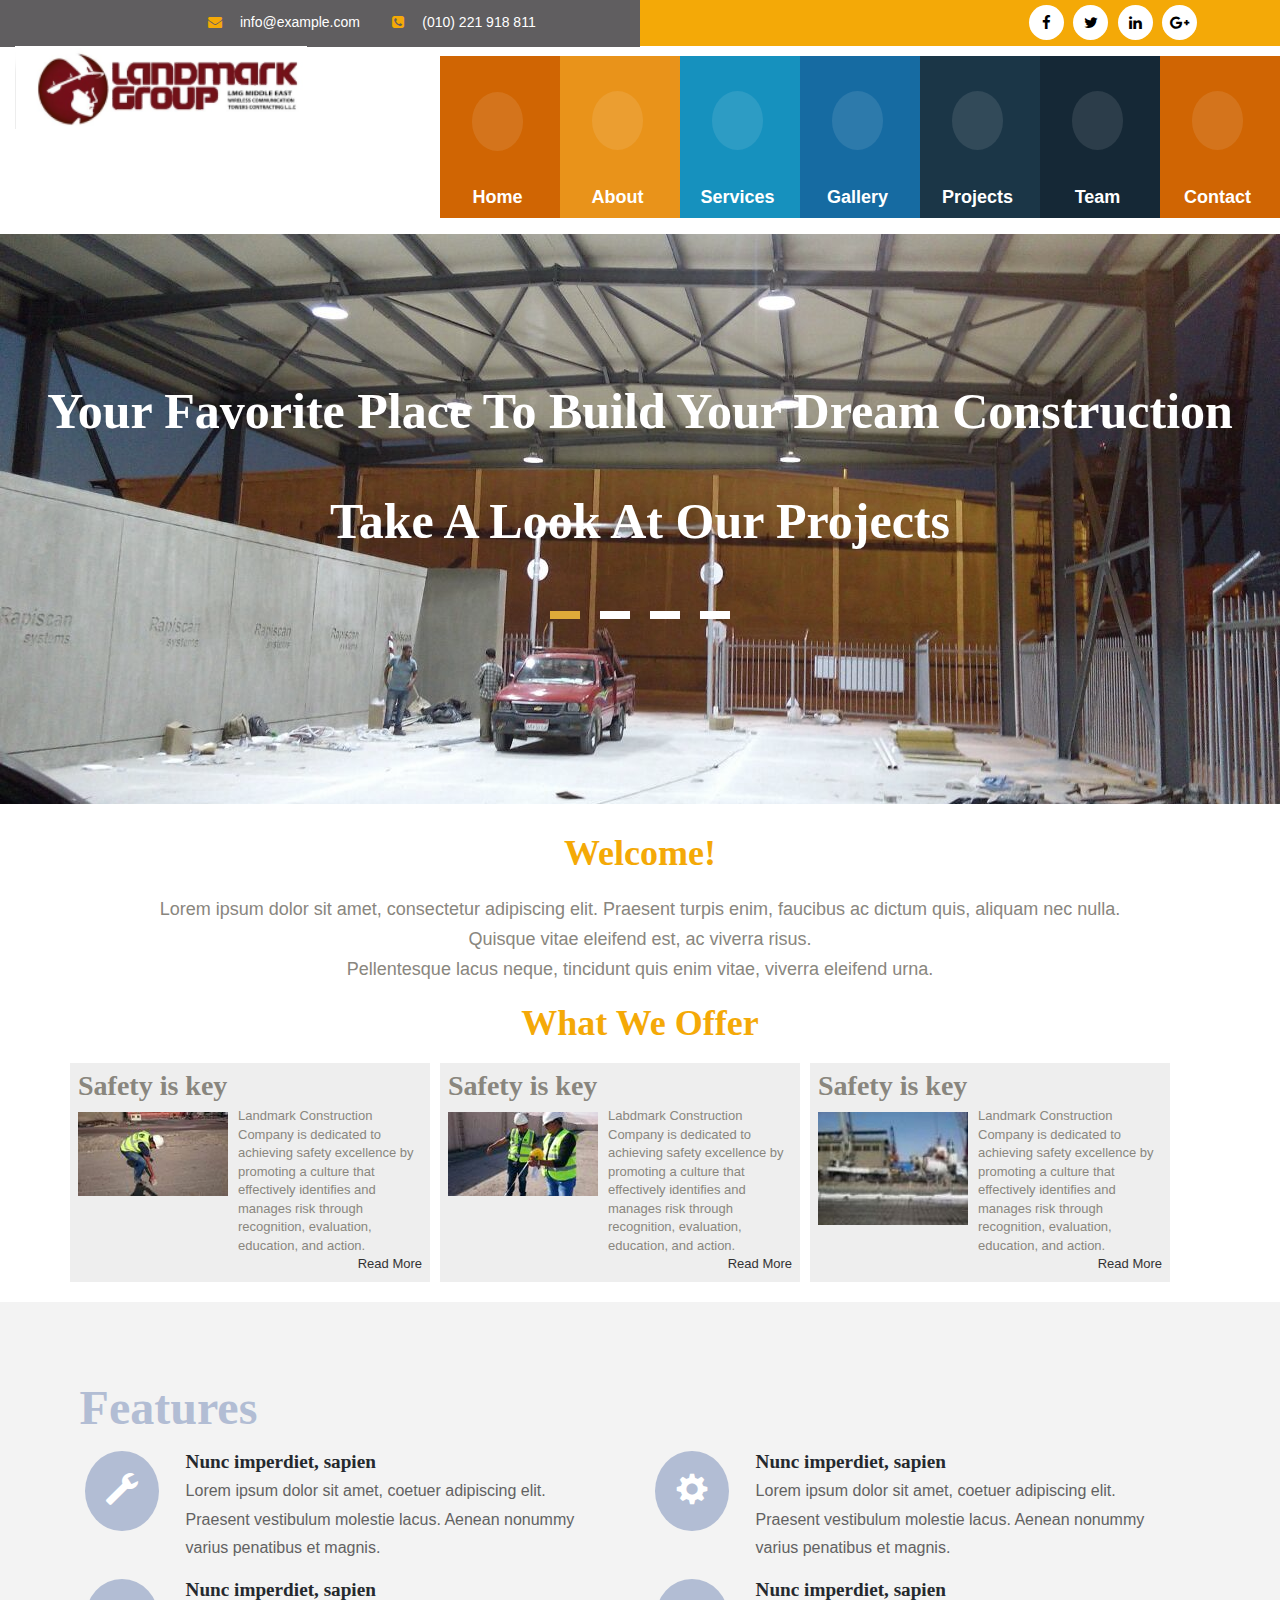
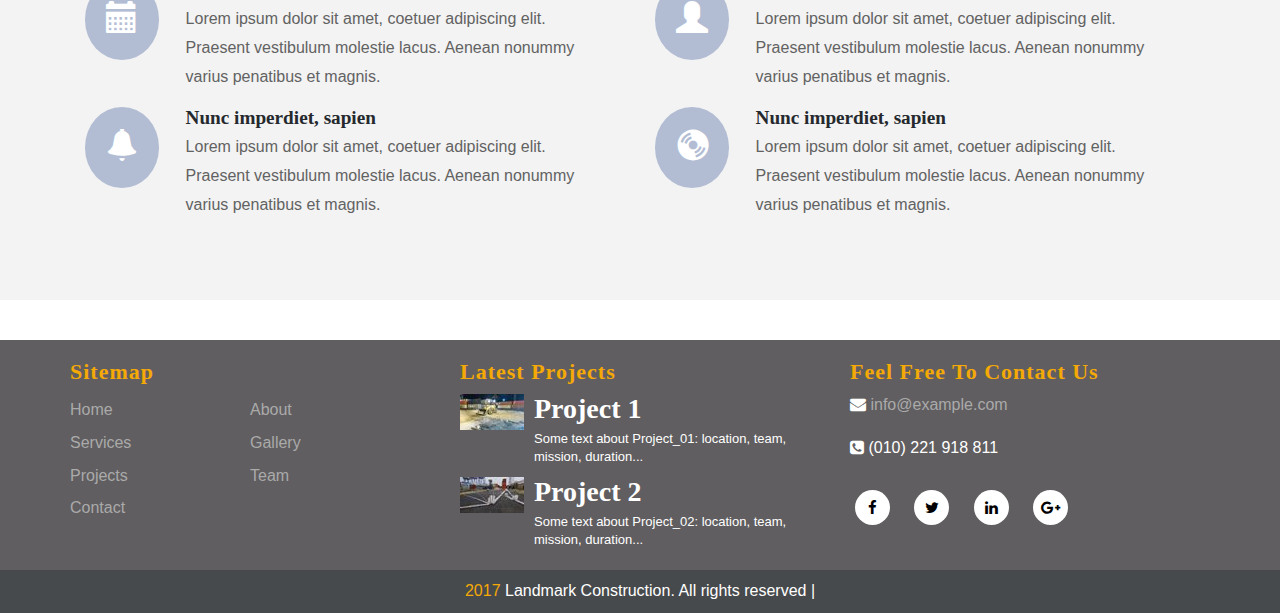
==== commit cfae37c5: "Change navbar and add AnimateScroll" ====
--- a/index.html
+++ b/index.html
@@ -23,6 +23,10 @@
     <!-- <link rel="stylesheet" href="https://cdnjs.cloudflare.com/ajax/libs/font-awesome/4.7.0/css/font-awesome.min.css"> -->
 
     <!-- Theme CSS -->
+    <link rel="stylesheet" href="./css/default.css">
+    <link rel="stylesheet" href="./css/component.css">
+    <link rel="stylesheet" href="./css/custom.css">
+    <link rel="stylesheet" href="./css/prism.css">
     <link href="./css/zoomslider.css" rel="stylesheet">
     <link rel="stylesheet" href="./css/style.css">
 
@@ -67,8 +71,9 @@
 
                     <!-- Collect the nav links, forms, and other content for toggling -->
                     <div class="collapse navbar-collapse" id="bs-example-navbar-collapse-1">
+                        
                         <ul class="nav navbar-nav navbar-right">
-                            <li class="active">
+                            <!-- <li class="active">
                                 <a class="page-scroll" href="index.html">
                                     <span class="icon">
                                               <i class="icon-home glyphicon glyphicon-home" aria-hidden="true"></i>
@@ -118,23 +123,74 @@
                                               <i class="icon-contact glyphicon glyphicon-envelope" aria-hidden="true"></i>
                                         </span> Contact
                                 </a>
-                            </li>
-                        </ul>
+                            </li> -->
+                            
+                            <!-- New Code For Navbar -->
+                            <li>
+							<a href="index.html">
+								<span class="icon">
+                                    <i aria-hidden="true" class="icon-home glyphicon glyphicon-home"></i>
+								</span>
+								<span>Home</span>
+							</a>
+						</li>
+						<li>
+							<a href="about.html" onclick="$('#section-2').animatescroll();">
+								<span class="icon"> 
+									<i aria-hidden="true" class="icon-services"></i>
+								</span>
+								<span>About</span>
+							</a>
+						</li>
+						<li>
+							<a href="services.html" onclick="$('#section-3').animatescroll();">
+								<span class="icon">
+									<i aria-hidden="true" class="icon-portfolio"></i>
+								</span>
+								<span>Services</span>
+							</a>
+						</li>
+						<li>
+							<a href="gallery.html" onclick="$('#section-4').animatescroll();">
+								<span class="icon">
+									<i aria-hidden="true" class="icon-blog"></i>
+								</span>
+								<span>Gallery</span>
+							</a>
+						</li>
+						<li>
+							<a href="projects.html" onclick="$('#section-5').animatescroll();">
+								<span class="icon">
+									<i aria-hidden="true" class="icon-team"></i>
+								</span>
+								<span>Projects</span>
+							</a>
+						</li>
+						<li>
+							<a href="team.html" onclick="$('#section-6').animatescroll();">
+								<span class="icon">
+									<i aria-hidden="true" class="icon-contact"></i>
+								</span>
+								<span>Team</span>
+							</a>
+						</li> 
+                            <li>
+							<a href="contact.html" onclick="$('#section-6').animatescroll();">
+								<span class="icon">
+									<i aria-hidden="true" class="icon-contact"></i>
+								</span>
+								<span>Contact</span>
+							</a>
+						</li> 
+                            <!-- End Of New Code -->
+                        </ul> 
                     </div>
 
                     <!-- /.navbar-collapse -->
                 </div>
                 <!-- /.container-fluid -->
             </nav>
-            <!-- script-for-menu -->
-            <!-- it doesn' work !! -->
-            <script>
-                $(".navbar-toogle").click(function() {
-                    $(".navbar-default ul").slideToggle("slow", function() {});
-                });
-
-            </script>
-            <!-- //script-for-menu -->
+          
 
         </div>
     </section>
@@ -172,7 +228,7 @@
     <section class="what-we-offer">
         <div class="container">
             <h1 class="text-center"> What We Offer</h1>
-            <div class="feature media col-lg-3">
+            <div class="wwo media col-lg-3">
                 <h4 class="media-heading">Safety is key</h4>
                 <a href="/how-we-build/safety/" class="pull-left"> <img src="img/wwo1%20(1).jpeg" alt="Safety is key" class="media-object"> </a>
                 <div class="media-body">
@@ -180,7 +236,7 @@
                     <a href="/how-we-build/safety/" class="pull-right">Read More</a></div>
             </div>
 
-            <div class="feature media col-lg-3">
+            <div class="wwo media col-lg-3">
                 <h4 class="media-heading">Safety is key</h4>
                 <a href="/how-we-build/safety/" class="pull-left"> <img src="img/wwo1%20(2).jpeg" alt="Safety is key" class="media-object"> </a>
                 <div class="media-body">
@@ -188,7 +244,7 @@
                     <a href="/how-we-build/safety/" class="pull-right">Read More</a></div>
             </div>
 
-            <div class="feature media col-lg-3">
+            <div class="wwo media col-lg-3">
                 <h4 class="media-heading">Safety is key</h4>
                 <a href="/how-we-build/safety/" class="pull-left"> <img src="img/wwo1%20(3).jpeg" alt="Safety is key" class="media-object"> </a>
                 <div class="media-body">
@@ -366,6 +422,7 @@
     <script type="text/javascript" src="js/jquery.zoomslider.min.js"></script>
 
     <script type="text/javascript" src="js/bootstrap.min.js"></script>
+    <script src="js/prism.js"></script>
     <script type="text/javascript" src="js/main.js"></script>
 
 
--- a/css/default.css
+++ b/css/default.css
@@ -0,0 +1,73 @@
+/* General Demo Style */
+@import url(http://fonts.googleapis.com/css?family=Lato:300,400,700);
+
+@font-face {
+	font-family: 'codropsicons';
+	src:url('../fonts/codropsicons/codropsicons.eot');
+	src:url('../fonts/codropsicons/codropsicons.eot?#iefix') format('embedded-opentype'),
+		url('../fonts/codropsicons/codropsicons.woff') format('woff'),
+		url('../fonts/codropsicons/codropsicons.ttf') format('truetype'),
+		url('../fonts/codropsicons/codropsicons.svg#codropsicons') format('svg');
+	font-weight: normal;
+	font-style: normal;
+}
+
+*, *:after, *:before { -webkit-box-sizing: border-box; -moz-box-sizing: border-box; box-sizing: border-box; }
+body, html { font-size: 15px; padding: 0; margin: 0;}
+
+/* Clearfix hack by Nicolas Gallagher: http://nicolasgallagher.com/micro-clearfix-hack/ */
+.clearfix:before, .clearfix:after { content: " "; display: table; }
+.clearfix:after { clear: both; }
+
+body {
+	font-family: 'Lato', Calibri, Arial, sans-serif;
+	color: #89867e;
+	background: #f9f9f9;
+}
+a{color:#333;text-decoration:none}
+a:hover {color:#fff;}
+img{border:0}
+.main,
+.container > header {
+	width: 100%;
+	margin: 0 auto;
+	padding: 2em;
+}
+
+.main {
+	max-width: 82.667em;
+	min-height: 20em;
+}
+
+.container > header {
+	text-align: center;
+	font-size: 16px;
+	padding: 4em 2em 3em;
+	background: rgba(0,0,0,0.01);
+}
+
+.container > header h1 {
+	font-size: 2.625em;
+	line-height: 1.3;
+	margin: 0;
+	font-weight: 700;
+}
+
+.container > header span {
+	display: block;
+	font-size: 60%;
+	color: #ceccc6;
+	padding: 0 0 0.6em 0.1em;
+        font-weight:300;
+}
+
+
+
+@media screen and (max-width: 25em) { 
+	.codrops-icon span {
+		display: none;
+	}
+	.container > header {
+		font-size: 75%;
+	}
+}--- a/css/component.css
+++ b/css/component.css
@@ -0,0 +1,501 @@
+@font-face {
+	font-family: 'icomoon';
+	src: url('../fonts/icomoon.eot');
+	src: url('../fonts/icomoon.eot?#iefix') format('embedded-opentype'),
+		url('../fonts/icomoon.woff') format('woff'),
+		url('../fonts/icomoon.ttf') format('truetype'),
+		url('../fonts/icomoon.svg#icomoon') format('svg');
+	font-weight: normal;
+	font-style: normal;
+}
+
+/* Windows Chrome ugly fix http://stackoverflow.com/questions/13674808/chrome-svg-font-rendering-breaks-layout/14345363#14345363 */
+@media screen and (-webkit-min-device-pixel-ratio:0) {
+	@font-face {
+		font-family: 'icomoon';
+		src: url('../fonts/icomoon.svg#icomoon') format('svg');
+	}
+}
+
+.icon-team, .icon-blog, .icon-home, .icon-portfolio, .icon-services, .icon-contact, .icon-menu {
+	font-family: 'icomoon';
+	speak: none;
+	font-style: normal;
+	font-weight: normal;
+	font-variant: normal;
+	text-transform: none;
+	line-height: 1;
+	-webkit-font-smoothing: antialiased;
+}
+
+.icon-team:before {
+	content: "\e000";
+}
+
+.icon-blog:before {
+	content: "\e001";
+}
+
+.icon-home:before {
+	content: "\e002";
+}
+
+.icon-portfolio:before {
+	content: "\e003";
+}
+
+.icon-services:before {
+	content: "\e004";
+}
+
+.icon-contact:before {
+	content: "\e005";
+}
+
+.icon-menu:before {
+	content: "\f0c9";
+}
+
+a, li {
+	-webkit-tap-highlight-color: rgba(0, 0, 0, 0);
+}
+
+
+/* Global CSS that are applied for all screen sizes */
+
+.nav ul {
+	max-width: 1240px;
+	margin: 0;
+	padding: 0;
+	list-style: none;
+	font-size: 1.5em;
+	font-weight: 300;
+}
+
+.nav li span {
+	display: block;
+}
+
+.nav a {
+	display: block;
+	color: rgba(249, 249, 249, .9);
+	text-decoration: none;
+	-webkit-transition: color .5s, background .5s, height .5s;
+	-moz-transition: color .5s, background .5s, height .5s;
+	-o-transition: color .5s, background .5s, height .5s;
+	-ms-transition: color .5s, background .5s, height .5s;
+	transition: color .5s, background .5s, height .5s;
+}
+
+.nav i{
+	/* Make the font smoother for Chrome */
+	-webkit-transform: translate3d(0, 0, 0);
+	-moz-transform: translate3d(0, 0, 0);
+	-o-transform: translate3d(0, 0, 0);
+	-ms-transform: translate3d(0, 0, 0);
+	transform: translate3d(0, 0, 0);
+}
+
+/* Remove the blue Webkit background when element is tapped */
+
+a, button {
+	-webkit-tap-highlight-color: rgba(0,0,0,0);
+}
+
+/* Hover effect for the whole navigation to make the hovered item stand out */
+
+.no-touch .nav ul:hover a {
+	color: rgba(249, 249, 249, .5);
+}
+
+.no-touch .nav ul:hover a:hover {
+	color: rgba(249, 249, 249, 0.99);
+}
+
+/* Adding some background color to the different menu items */
+
+.nav li:nth-child(6n+1) {
+	background: rgb(208, 101, 3);
+}
+
+.nav li:nth-child(6n+2) {
+	background: rgb(233, 147, 26);
+}
+
+.nav li:nth-child(6n+3) {
+	background: rgb(22, 145, 190);
+}
+
+.nav li:nth-child(6n+4) {
+	background: rgb(22, 107, 162);
+}
+
+.nav li:nth-child(6n+5) {
+	background: rgb(27, 54, 71);
+}
+
+.nav li:nth-child(6n+6) {
+	background: rgb(21, 40, 54);
+}
+
+/* For screen bigger than 800px */
+@media (min-width: 50em) {
+
+	/* Transforms the list into a horizontal navigation */
+	.nav li {
+		float: left;
+		width: 16.66666666666667%;
+		text-align: center;
+		-webkit-transition: border .5s;
+		-moz-transition: border .5s;
+		-o-transition: border .5s;
+		-ms-transition: border .5s;
+		transition: border .5s;
+	}
+
+	.nav a {
+		display: block;
+		width: auto;
+	}
+
+	/* hover, focused and active effects that add a little colored border to the different items */
+	.no-touch .nav li:nth-child(6n+1) a:hover,
+	.no-touch .nav li:nth-child(6n+1) a:active,
+	.no-touch .nav li:nth-child(6n+1) a:focus {
+		border-bottom: 4px solid rgb(174, 78, 1);
+	}
+
+	.no-touch .nav li:nth-child(6n+2) a:hover,
+	.no-touch .nav li:nth-child(6n+2) a:active,
+	.no-touch .nav li:nth-child(6n+2) a:focus {
+		border-bottom: 4px solid rgb(191, 117, 20);
+	}
+
+	.no-touch .nav li:nth-child(6n+3) a:hover,
+	.no-touch .nav li:nth-child(6n+3) a:active,
+	.no-touch .nav li:nth-child(6n+3) a:focus {
+		border-bottom: 4px solid rgb(12, 110, 149);
+	}
+
+	.no-touch .nav li:nth-child(6n+4) a:hover,
+	.no-touch .nav li:nth-child(6n+4) a:active,
+	.no-touch .nav li:nth-child(6n+4) a:focus {
+		border-bottom: 4px solid rgb(10, 75, 117);
+	}
+
+	.no-touch .nav li:nth-child(6n+5) a:hover,
+	.no-touch .nav li:nth-child(6n+5) a:active,
+	.no-touch .nav li:nth-child(6n+5) a:focus {
+		border-bottom: 4px solid rgb(16, 34, 44);
+	}
+
+	.no-touch .nav li:nth-child(6n+6) a:hover,
+	.no-touch .nav li:nth-child(6n+6) a:active,
+	.no-touch .nav li:nth-child(6n+6) a:focus {
+		border-bottom: 4px solid rgb(9, 18, 25);
+	}
+
+	/* Placing the icon */
+	
+	.icon {
+		padding-top: 1.4em;
+	}
+
+	.icon + span {
+		margin-top: 2.1em;
+		-webkit-transition: margin .5s;
+		-moz-transition: margin .5s;
+		-o-transition: margin .5s;
+		-ms-transition: margin .5s;
+		transition: margin .5s;
+	}
+
+	/* Animating the height of the element*/
+	.nav a {
+		height: 9em;
+	}
+
+	.no-touch .nav a:hover ,
+	.nav a:active ,
+	.nav a:focus {
+		height: 10em;
+	}	
+
+	/* Making the text follow the height animation */
+	.no-touch .nav a:hover .icon + span {
+		margin-top: 3.2em;
+		-webkit-transition: margin .5s;
+		-moz-transition: margin .5s;
+		-o-transition: margin .5s;
+		-ms-transition: margin .5s;
+		transition: margin .5s;
+	}
+
+	/* Positioning the icons and preparing for the animation*/
+	.nav i {
+		position: relative;
+		display: inline-block;
+		margin: 0 auto;
+		padding: 0.4em;
+		border-radius: 50%;
+		font-size: 1.8em;
+		box-shadow: 0 0 0 30px transparent;
+		background: rgba(255,255,255,0.1);
+		-webkit-transform: translate3d(0, 0, 0);
+		-moz-transform: translate3d(0, 0, 0);
+		-o-transform: translate3d(0, 0, 0);
+		-ms-transform: translate3d(0, 0, 0);
+		transform: translate3d(0, 0, 0);
+		-webkit-transition: box-shadow .6s ease-in-out;
+		-moz-transition: box-shadow .6s ease-in-out;
+		-o-transition: box-shadow .6s ease-in-out;
+		-ms-transition: box-shadow .6s ease-in-out;
+		transition: box-shadow .6s ease-in-out;
+	}	
+	
+	/* Animate the box-shadow to create the effect */
+	.no-touch .nav a:hover i,
+	.no-touch .nav a:active i,
+	.no-touch .nav a:focus i {		
+		box-shadow: 0 0 0 0 rgba(255,255,255,0.2);
+		-webkit-transition: box-shadow .4s ease-in-out;
+		-moz-transition: box-shadow .4s ease-in-out;
+		-o-transition: box-shadow .4s ease-in-out;
+		-ms-transition: box-shadow .4s ease-in-out;
+		transition: box-shadow .4s ease-in-out;
+	}
+		
+}
+
+@media (min-width: 50em) and (max-width: 61.250em) {
+
+	/* Size and font adjustments to make it fit into the screen*/
+	.nav ul {
+		font-size: 1.2em;
+	}
+
+}
+
+/* The "tablet" and "mobile" version */
+
+@media (max-width: 49.938em) {		
+	
+	/* Instead of adding a border, we transition the background color */
+	.no-touch .nav ul li:nth-child(6n+1) a:hover,
+	.no-touch .nav ul li:nth-child(6n+1) a:active,
+	.no-touch .nav ul li:nth-child(6n+1) a:focus {
+		background: rgb(227, 119, 20);
+	}
+
+	.no-touch .nav li:nth-child(6n+2) a:hover,
+	.no-touch .nav li:nth-child(6n+2) a:active,
+	.no-touch .nav li:nth-child(6n+2) a:focus {
+		background: rgb(245, 160, 41);
+	}
+
+	.no-touch .nav li:nth-child(6n+3) a:hover,
+	.no-touch .nav li:nth-child(6n+3) a:active,
+	.no-touch .nav li:nth-child(6n+3) a:focus {
+		background: rgb(44, 168, 219);
+	}
+
+	.no-touch .nav li:nth-child(6n+4) a:hover,
+	.no-touch .nav li:nth-child(6n+4) a:active,
+	.no-touch .nav li:nth-child(6n+4) a:focus {
+		background: rgb(31, 120, 176);
+	}
+
+	.no-touch .nav li:nth-child(6n+5) a:hover,
+	.no-touch .nav li:nth-child(6n+5) a:active,
+	.no-touch .nav li:nth-child(6n+5) a:focus {
+		background: rgb(39, 70, 90);
+	}
+
+	.no-touch .nav li:nth-child(6n+6) a:hover,
+	.no-touch .nav li:nth-child(6n+6) a:active,
+	.no-touch .nav li:nth-child(6n+6) a:focus {
+		background: rgb(32, 54, 68);
+	}
+
+	.nav ul li {
+		-webkit-transition: background 0.5s;
+		-moz-transition: background 0.5s;
+		-o-transition: background 0.5s;
+		-ms-transition: background 0.5s;
+		transition: background 0.5s;
+	}	
+
+}
+
+/* CSS specific to the 2x3 columns version */
+@media (min-width:32.5em) and (max-width: 49.938em) {
+	
+	/* Creating the 2 column layout using floating elements once again */
+	.nav li {
+		display: block;
+		float: left;
+		width: 50%;
+	}
+	
+	/* Adding some padding to make the elements look nicer*/
+	.nav a {
+		padding: 0.8em;		
+	}
+
+	/* Displaying the icons on the left, and the text on the right side using inlin-block*/
+	.nav li span, 
+	.nav li span.icon {
+		display: inline-block;
+	}
+
+	.nav li span.icon {
+		width: 50%;
+	}
+
+	.nav li .icon + span {
+		font-size: 1em;
+	}
+
+	.icon + span {
+		position: relative;
+		top: -0.2em;
+	}
+
+	/* Adaptating to the icons to animate the size and border of the rounded background in a more discreet way */
+	.nav li i {
+		display: inline-block;
+		padding: 8% 9%;
+		border: 4px solid transparent;
+		border-radius: 50%;
+		font-size: 1.5em;
+		background: rgba(255,255,255,0.1);
+		-webkit-transition: border .5s;
+		-moz-transition: border .5s;
+		-o-transition: border .5s;
+		-ms-transition: border .5s;
+		transition: border .5s;
+	}
+
+	/* Transition effect on the border color */
+	.no-touch .nav li:hover i,
+	.no-touch .nav li:active i,
+	.no-touch .nav li:focus i {
+		border: 4px solid rgba(255,255,255,0.1);
+	}
+	
+}
+
+/* Adapting the font size and width for smaller screns*/
+@media (min-width: 32.5em) and (max-width: 38.688em) {
+	
+	.nav li span.icon {
+		width: 50%;
+	}
+
+	.nav li .icon + span {
+		font-size: 0.9em;
+	}
+}
+
+/* Styling the toggle menu link and hiding it */
+.nav .navtoogle{
+	display: none;	
+	width: 100%;
+	padding: 0.5em 0.5em 0.8em;
+	font-family: 'Lato',Calibri,Arial,sans-serif;
+	font-weight: normal;
+	text-align: left;
+	color: rgb(7, 16, 15);
+	font-size: 1.2em;
+	background: none;	
+	border: none;
+	border-bottom: 4px solid rgb(221, 221, 221);
+	cursor: pointer;
+}
+
+.icon-menu {
+	position: relative;
+	top: 3px;
+	line-height: 0;
+	font-size: 1.6em;
+}
+
+@media (max-width: 32.438em) {
+
+	/* Unhiding the styled menu link */
+	.nav .navtoogle{
+		margin: 0;
+		display: block;
+	}
+	
+	/* Animating the height of the navigation when the button is clicked */
+	
+	/* When JavaScript is disabled, we hide the menu */
+	.no-js .nav ul {
+		max-height: 30em;
+		overflow: hidden;
+	}
+	
+	/* When JavaScript is enabled, we hide the menu */
+	.js .nav ul {
+		max-height: 0em;
+		overflow: hidden;
+	}
+	
+	/* Displaying the menu when the user has clicked on the button*/
+	.js .nav .active + ul {		
+		max-height: 30em;
+		overflow: hidden;
+		-webkit-transition: max-height .4s;
+		-moz-transition: max-height .4s;
+		-o-transition: max-height .4s;
+		-ms-transition: max-height .4s;
+		transition: max-height .4s;
+	}
+
+	/* Adapting the layout of the menu for smaller screens : icon on the left and text on the right*/
+	
+	.nav li span {
+		display: inline-block;
+		height: 100%;
+	}
+
+	.nav a {
+		padding: 0.5em;		
+	}
+	
+	.icon + span {
+		margin-left: 1em;
+		font-size: 0.8em;
+	}
+	
+	/* Adding a left border of 8 px with a different color for each menu item*/
+	.nav li:nth-child(6n+1) {
+		border-left: 8px solid rgb(174, 78, 1);
+	}
+
+	.nav li:nth-child(6n+2) {
+		border-left: 8px solid rgb(191, 117, 20);
+	}
+
+	.nav li:nth-child(6n+3) {
+		border-left: 8px solid rgb(13, 111, 150);
+	}
+
+	.nav li:nth-child(6n+4) {
+		border-left: 8px solid rgb(10, 75, 117);
+	}
+
+	.nav li:nth-child(6n+5) {
+		border-left: 8px solid rgb(16, 34, 44);
+	}
+
+	.nav li:nth-child(6n+6) {
+		border-left: 8px solid rgb(9, 18, 25);
+	}
+
+	/* make the nav bigger on touch screens */
+	.touch .nav a {
+		padding: 0.8em;
+	}
+}
--- a/css/custom.css
+++ b/css/custom.css
@@ -0,0 +1,63 @@
+/* 
+    Document   : style
+    Created on : 20 Jul, 2013, 3:58:03 PM
+    Author     : RAM
+*/
+@import url(http://fonts.googleapis.com/css?family=Lato:300,400,700);
+[id^="section-"]{margin-top:-20px;padding:25px;padding-top:5px}
+[id^="section-"] h1,[id^="section-"] h3{font-family: 'Lato', Calibri, Arial, sans-serif;font-weight:300;color:#fff}
+[id^="section-"] .content-wrapper{color:#f2f2f2;font-size:20px;font-weight:100}
+[id^="section-"] .content-wrapper>pre{font-size:14px;display:inline-block}
+[id^="section-"] .content-wrapper a{color:#f2f2f2;border-bottom: 1px dotted white}
+[id^="section-"] .content-wrapper li{list-style:square}
+#section-1{background:rgb(208, 101, 3)}
+#section-2{background:rgb(233, 147, 26)}
+#section-3{background:rgb(22, 145, 190)}
+#section-4{background:rgb(22, 107, 162)}
+#section-5{background:rgb(27, 54, 71)}
+#section-6{background:rgb(21, 40, 54);margin-bottom:-30px}
+.btn{margin-top:3px;padding:10px;border:3px solid #fff;background-color:transparent;color:#fff;font-weight:700;text-transform:uppercase;display:inline-block}
+.btn:hover{border-style:dashed;cursor:pointer}
+.btn:active,.demo-btn:active{border-style:dotted}
+.demo-btn{position:absolute;margin-top:12px;margin-left:40px}
+.element-demo{height:150px;margin:0.5em 0;padding:1em;font-family:Consolas,Monaco,'Andale Mono',monospace;text-shadow:0 -0.1em 0.2em black;border:0.3em solid #545454;border-radius:0.5em;background:none repeat scroll 0 0 #141414;box-shadow:1px 1px 0.5em black inset;overflow:auto}
+.easing-buttons{margin-top:175px}
+.download-buttons{margin-top:350px}
+.social-buttons{padding:10px 40px 10px 50px;background-color:#f3f3f3;display:inline-block}
+.small{font-size:10px}
+.w30{width:30%}
+.w50{width:50%}
+.w60{width:60%}
+.w70{width:70%}
+.fl{float:left}
+.fr{float:right}
+.ac{text-align:center}
+.vl-mid{vertical-align:middle}
+.disp-inl{display:inline}
+.disp_inl_blk{display:inline-block}
+.ptr{cursor:pointer}
+/* For Responsiveness */
+@media (min-width:32.5em) and (max-width: 61.250em) {
+    [id^="section-"] .content-wrapper{font-size:1.2em}
+    [id^="section-"] .content-wrapper>pre{display:block}
+    .demo-btn{position:relative}
+    .easing-buttons,.download-buttons{margin-top:0}
+    .fr{float:none}
+    .w30,.w60,.w70{width:100%}
+}
+@media (min-width: 32.5em) and (max-width: 38.688em) {
+    [id^="section-"] .content-wrapper{font-size:1.1em}
+    [id^="section-"] .content-wrapper>pre{display:block}
+    .demo-btn{position:relative}
+    .easing-buttons,.download-buttons{margin-top:0}
+    .fr{float:none}
+    .w30,.w60,.w70{width:100%}
+}
+@media (max-width: 32.438em) {
+    [id^="section-"] .content-wrapper{font-size:1em}
+    [id^="section-"] .content-wrapper>pre{display:block}
+    .demo-btn{position:relative}
+    .easing-buttons,.download-buttons{margin-top:0}
+    .fr{float:none}
+    .w30,.w60,.w70{width:100%}
+}--- a/css/prism.css
+++ b/css/prism.css
@@ -0,0 +1,172 @@
+/**
+ * prism.js Twilight theme
+ * Based (more or less) on the Twilight theme originally of Textmate fame.
+ * @author Remy Bach
+ */
+code[class*="language-"],
+pre[class*="language-"] {
+	color: white;
+	direction: ltr;
+	font-family: Consolas, Monaco, 'Andale Mono', monospace;
+	text-align: left;
+	text-shadow: 0 -.1em .2em black;
+	white-space: pre;
+	word-spacing: normal;
+	
+	-moz-tab-size: 4;
+	-o-tab-size: 4;
+	tab-size: 4;
+	
+	-webkit-hyphens: none;
+	-moz-hyphens: none;
+	-ms-hyphens: none;
+	hyphens: none;
+}
+
+pre[class*="language-"],
+:not(pre) > code[class*="language-"] {
+	background:hsl(0, 0%, 8%); /* #141414 */
+}
+
+/* Code blocks */
+pre[class*="language-"] {
+	border-radius: .5em;
+	border: .3em solid hsl(0,0%,33%); /* #282A2B */
+	box-shadow: 1px 1px .5em black inset;
+	margin: .5em 0;
+	overflow: auto;	
+	padding: 1em;
+}
+pre[class*="language-"]::selection { /* Safari */
+	background:hsl(200, 4%, 16%); /* #282A2B */
+}
+pre[class*="language-"]::selection { /* Firefox */
+	background:hsl(200, 4%, 16%); /* #282A2B */
+}
+
+/* Inline code */
+:not(pre) > code[class*="language-"] {
+	border-radius: .3em;
+	border: .13em solid hsl(0,0%,33%); /* #545454 */
+	box-shadow: 1px 1px .3em -.1em black inset;
+	padding: .15em .2em .05em;
+}
+
+.token.comment,
+.token.prolog,
+.token.doctype,
+.token.cdata {
+	color: hsl(0, 0%, 47%); /* #777777 */
+}
+
+.token.punctuation {
+	opacity: .7;
+}
+
+.namespace {
+	opacity: .7;
+}
+
+.token.tag,
+.token.boolean,
+.token.number {
+	color: hsl(14, 58%, 55%); /* #CF6A4C */
+}
+
+.token.keyword,
+.token.property,
+.token.selector {
+	color:hsl(53, 89%, 79%); /* #F9EE98 */
+}
+.token.attr-name,
+.token.attr-value,
+.token.string,
+.token.operator,
+.token.entity,
+.token.url,
+.language-css .token.string,
+.style .token.string {
+	color:hsl(76, 21%, 52%); /* #8F9D6A */
+}
+
+.token.atrule {
+	color:hsl(218, 22%, 55%); /* #7587A6 */
+}
+
+.token.regex,
+.token.important {
+	color: hsl(42, 75%, 65%); /* #E9C062 */
+}
+
+.token.important {
+	font-weight: bold;
+}
+
+.token.entity {
+	cursor: help;
+}
+pre[data-line] {
+	padding: 1em 0 1em 3em;
+	position: relative;
+}
+
+/* Markup */
+.language-markup .token.tag,
+.language-markup .token.attr-name,
+.language-markup .token.punctuation  {
+	color: hsl(33, 33%, 52%);Ã‚Â /* #AC885B */
+}
+
+/* Text Selection colour */
+::selection {
+	background: hsla(0,0%,93%,0.15); /* #EDEDED */
+}
+::-moz-selection {
+	background: hsla(0,0%,93%,0.15); /* #EDEDED */
+}
+
+/* Make the tokens sit above the line highlight so the colours don't look faded. */
+.token {
+	position:relative;
+	z-index:1;
+}
+.line-highlight {
+	background: -moz-linear-gradient(left, hsl(0, 0%, 33%,.1) 70%, hsl(0, 0%, 33%,0)); /* #545454 */
+	background: -o-linear-gradient(left, hsl(0, 0%, 33%,.1) 70%, hsl(0, 0%, 33%,0)); /* #545454 */
+	background: -webkit-linear-gradient(left, hsl(0, 0%, 33%,.1) 70%, hsl(0, 0%, 33%,0)); /* #545454 */
+	background: hsla(0, 0%, 33%, 0.25); /* #545454 */
+	background: linear-gradient(left, hsl(0, 0%, 33%,.1) 70%, hsl(0, 0%, 33%,0)); /* #545454 */
+	border-bottom:1px dashed hsl(0, 0%, 33%); /* #545454 */
+	border-top:1px dashed hsl(0, 0%, 33%); /* #545454 */
+	left: 0;
+	line-height: inherit;
+	margin-top: 0.75em; /* Same as .prismÃ¢â‚¬â„¢s padding-top */
+	padding: inherit 0;
+	pointer-events: none;
+	position: absolute;
+	right: 0;
+	white-space: pre;
+	z-index:0;
+}
+.line-highlight:before,
+.line-highlight[data-end]:after {
+	background-color: hsl(215, 15%, 59%); /* #8794A6 */
+	border-radius: 999px;
+	box-shadow: 0 1px white;
+	color: hsl(24, 20%, 95%); /* #F5F2F0 */
+	content: attr(data-start);
+	font: bold 65%/1.5 sans-serif;
+	left: .6em;
+	min-width: 1em;
+	padding: 0 .5em;
+	position: absolute;
+	text-align: center;
+	text-shadow: none;
+	top: .4em;
+	vertical-align: .3em;
+}
+.line-highlight[data-end]:after {
+	bottom: .4em;
+	content: attr(data-end);
+	top: auto;
+}--- a/css/style.css
+++ b/css/style.css
@@ -135,25 +135,32 @@
   text-align: left;
 }
 
+
+.navbar-default .navbar-nav>li{
+    width: 120px;
+}
 .navbar-default .navbar-nav>li>a {
   font-weight: bolder;
-  width: 115px;
+    
   margin-right: 5px;
   line-height: center;
   text-align: center;
 }
 
 .navbar-default .navbar-nav>li>a {
-  color: #000;
+  color: #FFF;
   text-align: center;
   padding-bottom: 15px;
 }
+.nav li span{
+  
+}
 
 .navbar-default .navbar-nav>li:hover {
   color: #F4A907;
-  /*box-shadow: 0 5px #F4A907;*/
   transition: all .5s ease-in-out;
 }
+
 
 .navbar-default .navbar-brand {
   color: #F4A907;
@@ -202,10 +209,7 @@
   border: none;
 }
 
-.navbar-nav {
-  float: left;
-  /*margin: 0.5em 0 0 7em;*/
-}
+
 
 .navbar-default .navbar-brand, .navbar-default .navbar-brand:hover, .navbar-default .navbar-brand:focus {
   color: #ccc;
@@ -218,23 +222,19 @@
 }
 
 .navbar-nav>li>a {
-  font-size: 14px;
-  text-transform: uppercase;
-  padding: 20px 10px 0;
-  color: #444!important;
+  color: #FFF;
+  font-size: 18px;
+  padding:10px ;
   font-weight: 700;
 }
 
 .navbar-default .navbar-nav>li>a:focus, .navbar-default .navbar-nav>li>a:hover {
-  color: #F4A907;
-  zoom: 1.2;
-  height: 2;
+ color: #ccc;
   -webkit-transition: all 5000ms ease-in-out;
   -moz-transition: height 1000ms ease-in-out;
   -o-transition: height 1000ms ease-in-out;
   transition: height 1000ms ease-in-out;
   /*box-shadow: 0 5px #F4A907;*/
-  background-color: #F4A907;
   cursor: pointer;
 }
 
@@ -250,7 +250,7 @@
 /* Start slider-Show */
 
 .slider-show {
-  overflow: hidden;
+
   background-color: transparent;
   -webkit-filter: saturate(70%);
   -moz-filter: saturate(70%);
@@ -308,7 +308,7 @@
   margin-top: 0;
 }
 
-.feature {
+.wwo {
   background-color: #eee;
   width: 360px;
   padding: 8px;
@@ -317,7 +317,7 @@
   position: relative;
 }
 
-.feature img {
+.wwo img {
   margin-top: 5px;
 }
 
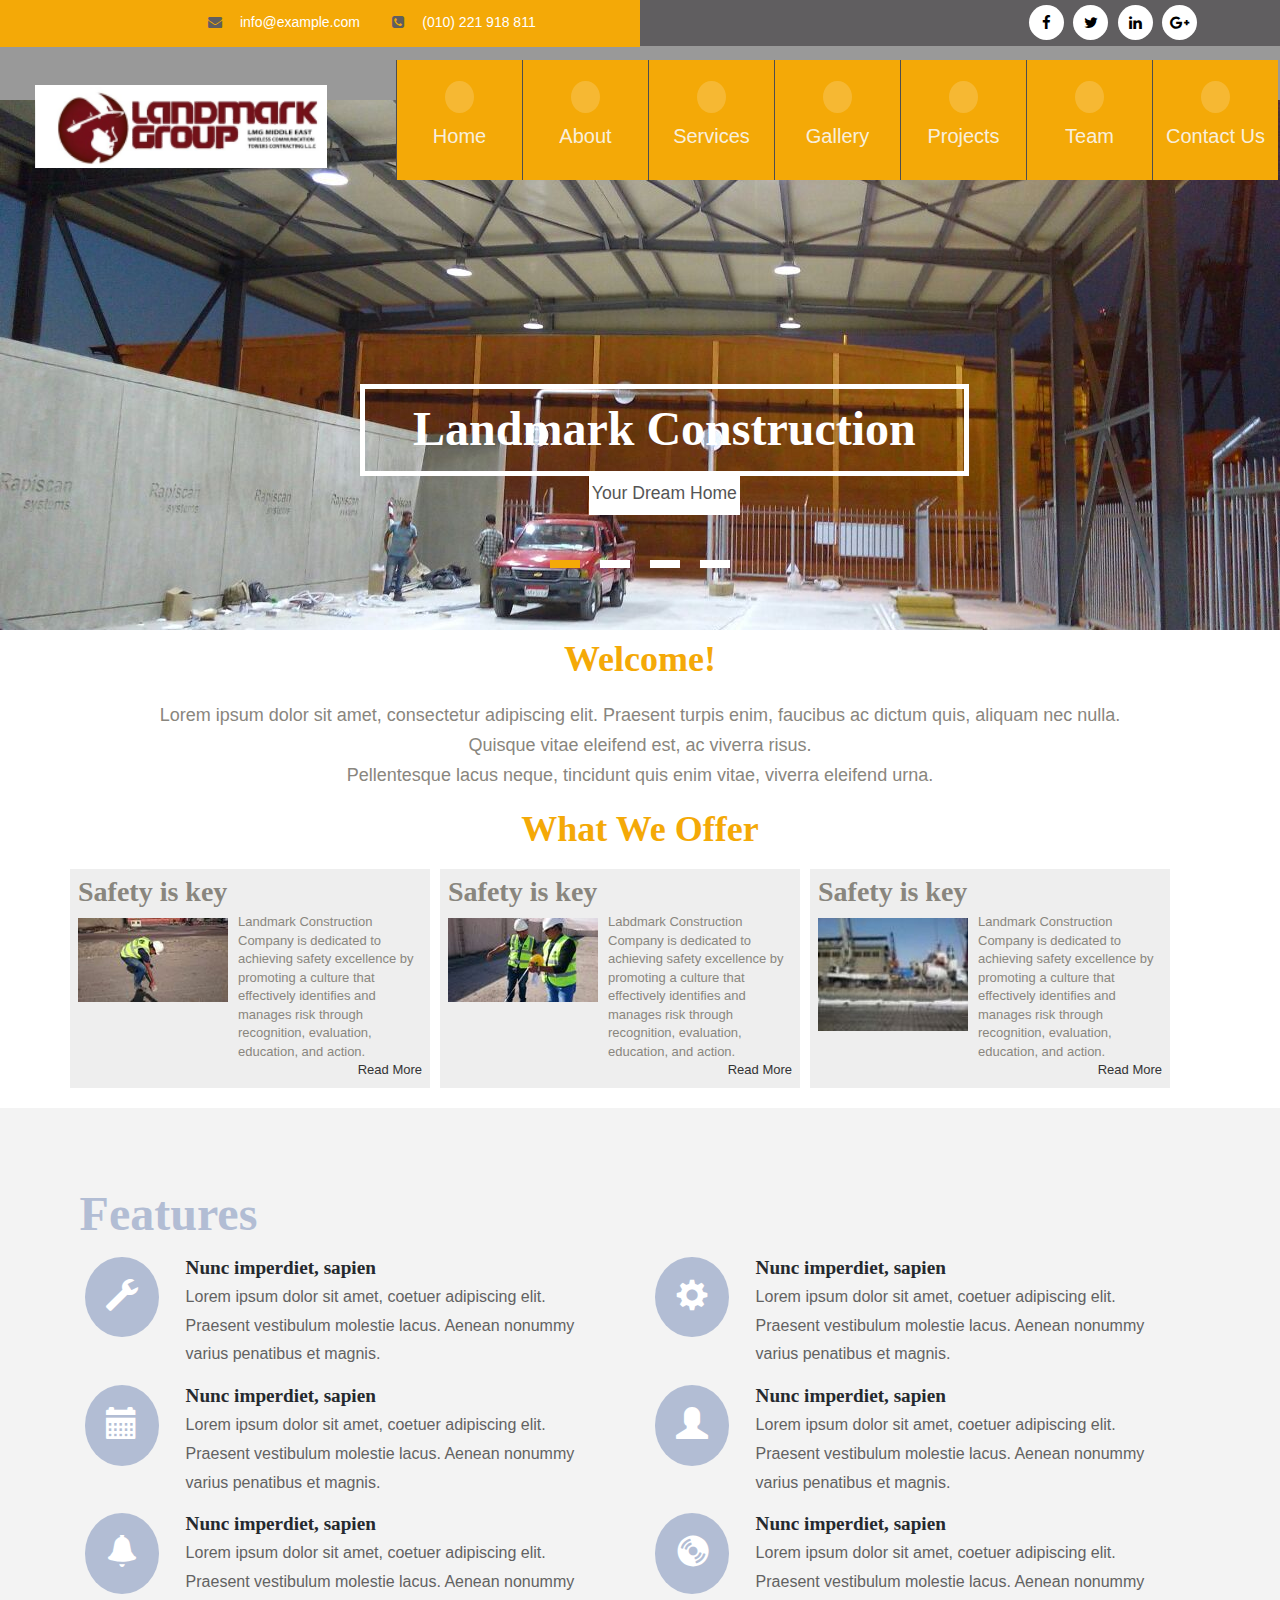
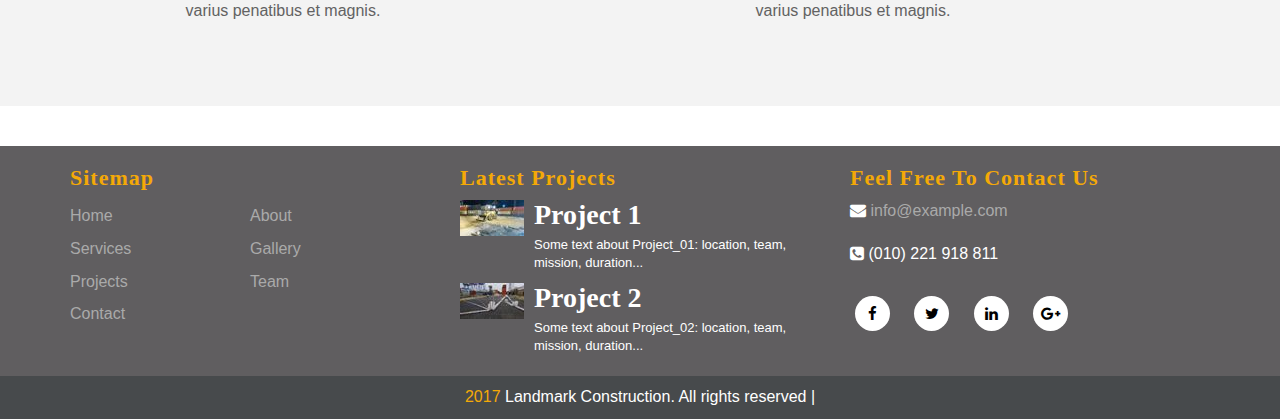
==== commit a6222d0b: "Change Home Page And Navbar" ====
--- a/index.html
+++ b/index.html
@@ -54,164 +54,125 @@
             </div>
 
         </div>
-        <div class="header-bottom">
-            <nav class="navbar navbar-default">
-                <div class="container-fluid">
-                    <!-- Brand and toggle get grouped for better mobile display -->
-                    <div class="navbar-header">
-                        <button type="button" class="navbar-toggle collapsed" data-toggle="collapse" data-target="#bs-example-navbar-collapse-1" aria-expanded="false">
-                            <span class="sr-only">Toggle navigation</span>
-                            <span class="icon-bar"></span>
-                            <span class="icon-bar"></span>
-                            <span class="icon-bar"></span>
-                        </button>
-
-                        <a class="navbar-brand" href="#"><img src="img/logo.png" alt="logo"></a>
-                    </div>
-
-                    <!-- Collect the nav links, forms, and other content for toggling -->
-                    <div class="collapse navbar-collapse" id="bs-example-navbar-collapse-1">
-                        
-                        <ul class="nav navbar-nav navbar-right">
-                            <!-- <li class="active">
-                                <a class="page-scroll" href="index.html">
-                                    <span class="icon">
-                                              <i class="icon-home glyphicon glyphicon-home" aria-hidden="true"></i>
-                                         </span> Home
-                                    <span class="sr-only">(current)</span>
-                                </a>
-                            </li>
-
-                            <li>
-                                <a class="page-scroll" href="about.html" onclick="$('#section-2').animatescroll();">
-                                    <span class="icon">
-                                            <i class="icon-services glyphicon glyphicon-info-sign" aria-hidden="true"></i>
-                                        </span> About
-                                </a>
-                            </li>
-                            <li>
-                                <a class="page-scroll" href="services.html">
-                                    <span class="icon">
-                                            <i class="icon-portfolio glyphicon glyphicon-cog" aria-hidden="true"></i>
-                                        </span> Services
-                                </a>
-                            </li>
-                            <li>
-                                <a class="page-scroll" href="gallery.html">
-                                    <span class="icon">
-                                            <i class="icon-blog glyphicon glyphicon-picture" aria-hidden="true"></i>
-                                        </span> Gallery
-                                </a>
-                            </li>
-                            <li>
-                                <a class="page-scroll" href="projects.html">
-                                    <span class="icon">
-                                             <i class="fa fa-tasks" aria-hidden="true"></i>
-                                        </span> Projects
-                                </a>
-                            </li>
-                            <li>
-                                <a class="page-scroll" href="team.html">
-                                    <span class="icon">
-                                              <i class="fa fa-users" aria-hidden="true"></i>
-                                        </span> Team
-                                </a>
-                            </li>
-                            <li>
-                                <a class="page-scroll" href="contact.html">
-                                    <span class="icon">
-                                              <i class="icon-contact glyphicon glyphicon-envelope" aria-hidden="true"></i>
-                                        </span> Contact
-                                </a>
-                            </li> -->
-                            
-                            <!-- New Code For Navbar -->
-                            <li>
-							<a href="index.html">
-								<span class="icon">
-                                    <i aria-hidden="true" class="icon-home glyphicon glyphicon-home"></i>
-								</span>
-								<span>Home</span>
-							</a>
-						</li>
-						<li>
-							<a href="about.html" onclick="$('#section-2').animatescroll();">
-								<span class="icon"> 
-									<i aria-hidden="true" class="icon-services"></i>
-								</span>
-								<span>About</span>
-							</a>
-						</li>
-						<li>
-							<a href="services.html" onclick="$('#section-3').animatescroll();">
-								<span class="icon">
-									<i aria-hidden="true" class="icon-portfolio"></i>
-								</span>
-								<span>Services</span>
-							</a>
-						</li>
-						<li>
-							<a href="gallery.html" onclick="$('#section-4').animatescroll();">
-								<span class="icon">
-									<i aria-hidden="true" class="icon-blog"></i>
-								</span>
-								<span>Gallery</span>
-							</a>
-						</li>
-						<li>
-							<a href="projects.html" onclick="$('#section-5').animatescroll();">
-								<span class="icon">
-									<i aria-hidden="true" class="icon-team"></i>
-								</span>
-								<span>Projects</span>
-							</a>
-						</li>
-						<li>
-							<a href="team.html" onclick="$('#section-6').animatescroll();">
-								<span class="icon">
-									<i aria-hidden="true" class="icon-contact"></i>
-								</span>
-								<span>Team</span>
-							</a>
-						</li> 
-                            <li>
-							<a href="contact.html" onclick="$('#section-6').animatescroll();">
-								<span class="icon">
-									<i aria-hidden="true" class="icon-contact"></i>
-								</span>
-								<span>Contact</span>
-							</a>
-						</li> 
-                            <!-- End Of New Code -->
-                        </ul> 
-                    </div>
-
-                    <!-- /.navbar-collapse -->
-                </div>
-                <!-- /.container-fluid -->
-            </nav>
-          
-
-        </div>
-    </section>
-
-
-    <!--Start Slider-info-->
-
-    <section class="slider-show">
-        <!--/Slider-info-->
-        <div id="demo-1" data-zs-src='["img/slider1.jpeg", "img/slider2.jpeg", "img/slider3.jpeg","img/slider4.jpeg"]' data-zs-overlay="img/dots.jpeg">
-            <div class="demo-inner-content">
-                <div class="slider-info text-center">
-                    <h3>Your Favorite Place To Build Your Dream Construction <br><br> Take A Look At Our Projects</h3>
-                </div>
-
-            </div>
-
-        </div>
-    </section>
-
-    <!--End Slider-info-->
+    </section>
+
+
+        <!-- banner -->
+        <div class="banner">
+            <div id="demo-1" data-zs-src='["img/slider1.jpeg", "img/slider2.jpeg", "img/slider3.jpeg","img/slider4.jpeg"]' data-zs-overlay="img/overlay.png">
+                <div class="demo-inner-content">
+                <div class="banner-info">
+                    <div class="banner-top">
+                        <div class="container">
+                            <div class="banner-top-grids banner-top-left">
+                                <a href="index.html" class="navbar-brand"><img src="img/logo.png" alt="logo"></a>
+                            </div>
+
+                            <div class="banner-top-grids banner-top-right">
+                                <!-- top-navigation -->
+                                <div class="main">
+
+                                    <nav id="menu" class="nav top-nav">
+                                        <button class="navtoogle">
+                                            <span class="icon-menu glyphicon glyphicon-menu-hamburger"> </span> Menu
+                                        </button>
+                                        <ul>
+                                            <li>
+                                                <a href="index.html">
+                                                    <span class="icon">
+										<i aria-hidden="true" class="icon-home glyphicon glyphicon-home"></i>
+									</span>
+                                                    <span id="nav-list">Home</span>
+                                                </a>
+                                            </li>
+                                            <li>
+                                                <a href="about.html" onclick="$('#section-2').animatescroll();">
+                                                    <span class="icon"> 
+										<i aria-hidden="true" class="icon-services glyphicon glyphicon-info-sign"></i>
+									</span>
+                                                    <span id="nav-list">About</span>
+                                                </a>
+                                            </li>
+                                            <li>
+                                                <a href="services.html" onclick="$('#section-3').animatescroll();">
+                                                    <span class="icon">
+										<i aria-hidden="true" class="icon-portfolio glyphicon glyphicon-cog"></i>
+									</span>
+                                                    <span id="nav-list">Services</span>
+                                                </a>
+                                            </li>
+                                            <li>
+                                                <a href="gallery.html" onclick="$('#section-4').animatescroll();">
+                                                    <span class="icon">
+										<i aria-hidden="true" class="icon-blog glyphicon glyphicon-picture"></i>
+									</span>
+                                                    <span id="nav-list">Gallery</span>
+                                                </a>
+                                            </li>
+                                            <li>
+                                                <a href="projects.html" onclick="$('#section-5').animatescroll();">
+                                                    <span class="icon">
+										<i aria-hidden="true" class="icon-team glyphicon glyphicon-check"></i>
+									</span>
+                                                    <span>Projects </span>
+                                                </a>
+                                            </li>
+                                            <li>
+                                                <a href="team.html" onclick="$('#section-5').animatescroll();">
+                                                    <span class="icon">
+										<i aria-hidden="true" class="icon-team glyphicon glyphicon-check"></i>
+									</span>
+                                                    <span id="nav-list">Team</span>
+                                                </a>
+                                            </li>
+                                            <li>
+                                                <a href="contact.html" onclick="$('#section-6').animatescroll();">
+                                                    <span class="icon">
+										<i aria-hidden="true" class="icon-contact glyphicon glyphicon-envelope"></i>
+									</span>
+                                                    <span id="nav-list">Contact Us</span>
+                                                </a>
+                                            </li>
+                                        </ul>
+                                    </nav>
+                                    <!-- script-for-menu -->
+                                    <script>
+                                        $(".navtoogle").click(function() {
+                                            $(".top-nav ul").slideToggle("slow", function() {});
+                                        });
+
+                                    </script>
+                                    <!-- //script-for-menu -->
+                                    <script src="js/modernizr.custom.js"></script>
+
+                                </div>
+                                <!-- //top-navigation -->
+                            </div>
+                            <div class="clearfix"> </div>
+                        </div>
+                    </div>
+                    <!-- banner-text--> 
+                    <div class="banner-text text-center">
+                        <h2>Landmark Construction</h2>
+                        <br>
+                        <p>Your Dream Home </p>
+                    </div>
+                    <!-- //banner-text -->
+
+                    <div class="clearfix"> </div>
+                </div>
+                <div class="clearfix"> </div>
+                </div>
+
+            </div>
+        </div>
+        <!-- //banner -->
+        <!------------------------------------------------------------------------->
+
+
+        
+
+
 
     <!--Start Brief Section-->
     <section class="brief text-center">
@@ -256,84 +217,84 @@
     <!-- // End Section What We Offer -->
 
     <!--features-->
-<section>
-
-  <div class="feature">
-      <div class="container">
-        <h3>features</h3>
-        <div class="feature-grids">
-          <div class="col-md-6 feature-grid">
-            <div class="feature-icon">
-              <span class="glyphicon glyphicon-wrench" aria-hidden="true"></span>
-            </div>
-            <div class="feature-text">
-              <h4>Nunc imperdiet, sapien</h4>
-              <p>Lorem ipsum dolor sit amet, coetuer adipiscing elit. Praesent vestibulum molestie lacus. Aenean nonummy varius penatibus et magnis.</p>
-            </div>
-            <div class="clearfix"></div>
-          </div>
-          <div class="col-md-6 feature-grid feat1">
-            <div class="feature-icon">
-              <span class="glyphicon glyphicon-cog" aria-hidden="true"></span>
-            </div>
-            <div class="feature-text">
-              <h4>Nunc imperdiet, sapien</h4>
-              <p>Lorem ipsum dolor sit amet, coetuer adipiscing elit. Praesent vestibulum molestie lacus. Aenean nonummy varius penatibus et magnis.</p>
-            </div>
-            <div class="clearfix"></div>
-          </div>
-          <div class="clearfix"></div>
-        </div>
-        <div class="feature-grids">
-          <div class="col-md-6 feature-grid">
-            <div class="feature-icon">
-              <span class="glyphicon glyphicon-calendar" aria-hidden="true"></span>
-            </div>
-            <div class="feature-text">
-              <h4>Nunc imperdiet, sapien</h4>
-              <p>Lorem ipsum dolor sit amet, coetuer adipiscing elit. Praesent vestibulum molestie lacus. Aenean nonummy varius penatibus et magnis.</p>
-            </div>
-            <div class="clearfix"></div>
-          </div>
-          <div class="col-md-6 feature-grid feat1">
-            <div class="feature-icon">
-              <span class="glyphicon glyphicon-user" aria-hidden="true"></span>
-            </div>
-            <div class="feature-text">
-              <h4>Nunc imperdiet, sapien</h4>
-              <p>Lorem ipsum dolor sit amet, coetuer adipiscing elit. Praesent vestibulum molestie lacus. Aenean nonummy varius penatibus et magnis.</p>
-            </div>
-            <div class="clearfix"></div>
-          </div>
-          <div class="clearfix"></div>
-        </div>
-        <div class="feature-grids">
-          <div class="col-md-6 feature-grid">
-            <div class="feature-icon">
-              <span class="glyphicon glyphicon-bell" aria-hidden="true"></span>
-            </div>
-            <div class="feature-text">
-              <h4>Nunc imperdiet, sapien</h4>
-              <p>Lorem ipsum dolor sit amet, coetuer adipiscing elit. Praesent vestibulum molestie lacus. Aenean nonummy varius penatibus et magnis.</p>
-            </div>
-            <div class="clearfix"></div>
-          </div>
-          <div class="col-md-6 feature-grid feat1">
-            <div class="feature-icon">
-              <span class="glyphicon glyphicon-cd" aria-hidden="true"></span>
-            </div>
-            <div class="feature-text">
-              <h4>Nunc imperdiet, sapien</h4>
-              <p>Lorem ipsum dolor sit amet, coetuer adipiscing elit. Praesent vestibulum molestie lacus. Aenean nonummy varius penatibus et magnis.</p>
-            </div>
-            <div class="clearfix"></div>
-          </div>
-          <div class="clearfix"></div>
-        </div>
-      </div>
-    </div>
-  <!-- end features-->
-</section>
+    <section>
+
+        <div class="feature">
+            <div class="container">
+                <h3>Features</h3>
+                <div class="feature-grids">
+                    <div class="col-md-6 feature-grid">
+                        <div class="feature-icon">
+                            <span class="glyphicon glyphicon-wrench" aria-hidden="true"></span>
+                        </div>
+                        <div class="feature-text">
+                            <h4>Nunc imperdiet, sapien</h4>
+                            <p>Lorem ipsum dolor sit amet, coetuer adipiscing elit. Praesent vestibulum molestie lacus. Aenean nonummy varius penatibus et magnis.</p>
+                        </div>
+                        <div class="clearfix"></div>
+                    </div>
+                    <div class="col-md-6 feature-grid feat1">
+                        <div class="feature-icon">
+                            <span class="glyphicon glyphicon-cog" aria-hidden="true"></span>
+                        </div>
+                        <div class="feature-text">
+                            <h4>Nunc imperdiet, sapien</h4>
+                            <p>Lorem ipsum dolor sit amet, coetuer adipiscing elit. Praesent vestibulum molestie lacus. Aenean nonummy varius penatibus et magnis.</p>
+                        </div>
+                        <div class="clearfix"></div>
+                    </div>
+                    <div class="clearfix"></div>
+                </div>
+                <div class="feature-grids">
+                    <div class="col-md-6 feature-grid">
+                        <div class="feature-icon">
+                            <span class="glyphicon glyphicon-calendar" aria-hidden="true"></span>
+                        </div>
+                        <div class="feature-text">
+                            <h4>Nunc imperdiet, sapien</h4>
+                            <p>Lorem ipsum dolor sit amet, coetuer adipiscing elit. Praesent vestibulum molestie lacus. Aenean nonummy varius penatibus et magnis.</p>
+                        </div>
+                        <div class="clearfix"></div>
+                    </div>
+                    <div class="col-md-6 feature-grid feat1">
+                        <div class="feature-icon">
+                            <span class="glyphicon glyphicon-user" aria-hidden="true"></span>
+                        </div>
+                        <div class="feature-text">
+                            <h4>Nunc imperdiet, sapien</h4>
+                            <p>Lorem ipsum dolor sit amet, coetuer adipiscing elit. Praesent vestibulum molestie lacus. Aenean nonummy varius penatibus et magnis.</p>
+                        </div>
+                        <div class="clearfix"></div>
+                    </div>
+                    <div class="clearfix"></div>
+                </div>
+                <div class="feature-grids">
+                    <div class="col-md-6 feature-grid">
+                        <div class="feature-icon">
+                            <span class="glyphicon glyphicon-bell" aria-hidden="true"></span>
+                        </div>
+                        <div class="feature-text">
+                            <h4>Nunc imperdiet, sapien</h4>
+                            <p>Lorem ipsum dolor sit amet, coetuer adipiscing elit. Praesent vestibulum molestie lacus. Aenean nonummy varius penatibus et magnis.</p>
+                        </div>
+                        <div class="clearfix"></div>
+                    </div>
+                    <div class="col-md-6 feature-grid feat1">
+                        <div class="feature-icon">
+                            <span class="glyphicon glyphicon-cd" aria-hidden="true"></span>
+                        </div>
+                        <div class="feature-text">
+                            <h4>Nunc imperdiet, sapien</h4>
+                            <p>Lorem ipsum dolor sit amet, coetuer adipiscing elit. Praesent vestibulum molestie lacus. Aenean nonummy varius penatibus et magnis.</p>
+                        </div>
+                        <div class="clearfix"></div>
+                    </div>
+                    <div class="clearfix"></div>
+                </div>
+            </div>
+        </div>
+        <!-- end features-->
+    </section>
 
     <!-- Start Footer Section -->
     <section class="footer">
--- a/css/style.css
+++ b/css/style.css
@@ -8,30 +8,34 @@
 
 /*Start General rules for all the site */
 
-html, body {
-  font-size: 100%;
-  font-family: 'Titillium Web', 'Arial';
-  background: #ffffff;
-  margin: 0px!important;
-}
-
+html,
+body {
+    font-size: 100%;
+    font-family: 'Titillium Web', 'Arial';
+    background: #ffffff;
+    margin: 0px!important;
+}
 p {
-  font-family: 'Titillium Web', 'Arial';
-  margin: 0;
-}
-
-h1, h2, h3, h4, h5, h6 {
-  font-family: 'Titillium Web';
-  margin: 0;
-  font-weight: bold;
-}
-
-ul, ol, label {
-  list-style: none;
-  margin: 0;
-  padding: 0;
-}
-
+    font-family: 'Titillium Web', 'Arial';
+    margin: 0;
+}
+h1,
+h2,
+h3,
+h4,
+h5,
+h6 {
+    font-family: 'Titillium Web';
+    margin: 0;
+    font-weight: bold;
+}
+ul,
+ol,
+label {
+    list-style: none;
+    margin: 0;
+    padding: 0;
+}
 
 /*End General rules for all the site */
 
@@ -39,43 +43,48 @@
 /*-- start header-top-left --*/
 
 .header_left {
-  float: left;
-  padding: 0.7em 0 0.8em 13em;
-  width: 50%;
-  background: #605E60;
-}
-
+    position: absolute;
+    top: 0;
+    left: 0;
+    z-index: 1;
+    float: left;
+    padding: 0.7em 0 0.8em 13em;
+    width: 50%;
+    background:#F4A907 ;
+   
+}
 .header_left ul li {
-  display: inline-block;
-  margin-right: 2em;
-  font-size: 14px;
-  color: #FFF;
-}
-
+    display: inline-block;
+    margin-right: 2em;
+    font-size: 14px;
+    color: #FFF;
+}
 .header_left ul li span {
-  padding-right: 1em;
-  color: #F4A907;
-}
-
+    padding-right: 1em;
+    color: #605E60;
+   
+}
 .header_left ul li a {
-  color: #fff;
-  text-decoration: none;
-}
-
+    color: #fff;
+    text-decoration: none;
+}
+.header_left ul li:hover,
 .header_left ul li a:hover {
-  color: #999;
-}
-
+    color: #605E60;
+}
 
 /*-- start header-top-right --*/
 
 .header_right {
-  float: right;
-  width: 50%;
-  background: #F4A907;
-  padding: 0.3em 0em 0.4em 24em;
-}
-
+    position: absolute;
+    top: 0;
+    right: 0;
+    z-index: 1;
+    float: right;
+    width: 50%;
+    background:#605E60 ;
+    padding: 0.3em 0em 0.4em 24em;
+}
 
 /*-- End header-top-left --*/
 
@@ -83,215 +92,550 @@
 /*-- Start social-media-bookmarks --*/
 
 ul.social-media-bookmarks li {
-  margin-left: 5px;
-  display: inline-block;
-}
-
+    margin-left: 5px;
+    display: inline-block;
+}
 ul.social-media-bookmarks li a i.fa {
-  color: #000;
-  background-color: #fff;
-  width: 35px;
-  height: 35px;
-  font-size: 15px;
-  border-radius: 50%;
-  -webkit-border-radius: 50%;
-  -moz-border-radius: 50%;
-  -o-border-radius: 50%;
-  -ms-border-radius: 50%;
-  line-height: 36px;
-  text-align: center;
-  transition: all 0.5s ease-in-out;
-  -webkit-transition: all 0.5s ease-in-out;
-  -moz-transition: all 0.5s ease-in-out;
-  -o-transition: all 0.5s ease-in-out;
-  -ms-transition: all 0.5s ease-in-out;
-}
+    color: #000;
+    background-color: #fff;
+    width: 35px;
+    height: 35px;
+    font-size: 15px;
+    border-radius: 50%;
+    -webkit-border-radius: 50%;
+    -moz-border-radius: 50%;
+    -o-border-radius: 50%;
+    -ms-border-radius: 50%;
+    line-height: 36px;
+    text-align: center;
+    transition: all 0.5s ease-in-out;
+    -webkit-transition: all 0.5s ease-in-out;
+    -moz-transition: all 0.5s ease-in-out;
+    -o-transition: all 0.5s ease-in-out;
+    -ms-transition: all 0.5s ease-in-out;
+}
+
 
 ul .social-media-bookmarks li a i.fa:hover {
-  cursor: pointer;
-  color: #fff;
-  background-color: #3F424A;
-}
-
+    cursor: pointer;
+    color: #fff;
+    background-color: #ccc;
+}
 
 /*-- End social-media-bookmarks --*/
 
 
 /*-- End header-top-right --*/
 
-
-/*-- Start nav-effect --*/
-
-.navbar {
-  margin-top: 40px;
-  background-color: white !important;
-}
-
-.navbar>.container-fluid .navbar-brand {
-  color: #F4A907;
-  float: left;
-  font-size: 24px;
-  font-weight: bold;
-  text-align: left;
-}
-
-
-.navbar-default .navbar-nav>li{
-    width: 120px;
-}
-.navbar-default .navbar-nav>li>a {
-  font-weight: bolder;
-    
-  margin-right: 5px;
-  line-height: center;
-  text-align: center;
-}
-
-.navbar-default .navbar-nav>li>a {
-  color: #FFF;
-  text-align: center;
-  padding-bottom: 15px;
-}
-.nav li span{
-  
-}
-
-.navbar-default .navbar-nav>li:hover {
-  color: #F4A907;
-  transition: all .5s ease-in-out;
-}
-
-
-.navbar-default .navbar-brand {
-  color: #F4A907;
-}
-
-.navbar-default .navbar-brand:hover {
-  color: #3F424A;
-}
-
-.navbar-brand>img {
-  margin-top: -25px;
-}
-
-
-/*.navbar-default .navbar-nav>.active>a{
-color:#F4A907 ;
-background-color: #FFF;
-}
-*/
-
-.navbar-default .navbar-header .navbar-toggle {
-  font-weight: 700;
-  font-size: 12px;
-  background-color: #F4A907;
-}
-
 .header {
-  border-bottom: 1px solid #EAEAEA;
-}
-
-.navbar-default {
-  background: none;
-  border: none;
-}
-
-.navbar {
-  margin-bottom: 0;
-}
-
-.navbar-collapse {
-  padding: 0;
-  box-shadow: none;
-}
-
-.navbar-default .navbar-collapse, .navbar-default .navbar-form {
-  border: none;
-}
-
-
-
-.navbar-default .navbar-brand, .navbar-default .navbar-brand:hover, .navbar-default .navbar-brand:focus {
-  color: #ccc;
-}
-
-.navbar-default .navbar-nav>.active>a, .navbar-default .navbar-nav>.active>a:hover, .navbar-default .navbar-nav>.active>a:focus {
-  background: #FFF;
-  box-shadow: 0 5px #F4A907;
-  transition: all .5s ease-in-out;
-}
-
-.navbar-nav>li>a {
-  color: #FFF;
-  font-size: 18px;
-  padding:10px ;
-  font-weight: 700;
-}
-
-.navbar-default .navbar-nav>li>a:focus, .navbar-default .navbar-nav>li>a:hover {
- color: #ccc;
-  -webkit-transition: all 5000ms ease-in-out;
-  -moz-transition: height 1000ms ease-in-out;
-  -o-transition: height 1000ms ease-in-out;
-  transition: height 1000ms ease-in-out;
-  /*box-shadow: 0 5px #F4A907;*/
-  cursor: pointer;
-}
-
-.header-bottom {
-  position: relative;
-  padding: 1em 0;
-}
-
-
-/*-- End nav-effect --*/
-
+    border-bottom: 1px solid #EAEAEA;
+}
 
 /* Start slider-Show */
 
+.zs-enabled .zs-slideshow,
+.zs-enabled .zs-slides,
+.zs-enabled .zs-slide {
+    margin-top: 20px;
+    height: 100%;
+    background-blend-mode: darken;
+}
+.zs-enabled .zs-slideshow .zs-slides {
+    opacity: 5;
+}
+.zs-enabled .zs-slideshow .zs-bullets {
+    bottom: 45px;
+}
 .slider-show {
-
-  background-color: transparent;
-  -webkit-filter: saturate(70%);
-  -moz-filter: saturate(70%);
-  -o-filter: saturate(70%);
-  -ms-filter: saturate(70%);
-  -webkit-box-shadow: inset 0px 0px 300px 200px rgba(0, 0, 0, 0.3);
-  -moz-box-shadow: inset 0px 0px 300px 200px rgba(0, 0, 0, 0.3);
-  box-shadow: inset 0px 0px 300px 200px rgba(0, 0, 0, 0.3);
-}
-
-.slider-show .demo-inner-content h3 {
-  color: #fff;
-  padding-top: 150px;
-  font-size: 50px;
-}
-
+    background-color: transparent;
+    -webkit-filter: saturate(70%);
+    -moz-filter: saturate(70%);
+    -o-filter: saturate(70%);
+    -ms-filter: saturate(70%);
+    -webkit-box-shadow: inset 0px 0px 300px 200px rgba(0, 0, 0, 0.3);
+    -moz-box-shadow: inset 0px 0px 300px 200px rgba(0, 0, 0, 0.3);
+    box-shadow: inset 0px 0px 300px 200px rgba(0, 0, 0, 0.3);
+}
 .zs-enabled .zs-slideshow .zs-bullets .zs-bullet.active {
-  background: #F4A907;
-  border: 2px solid #F4A907;
-}
-
+    background: #F4A907;
+    border: 2px solid #F4A907;
+}
 
 /* End of slider-show*/
 
 
+/*-- banner--*/
+
+.banner {
+    margin-top: 40px;
+    position: relative;
+    -webkit-background-size: cover;
+    background-size: cover;
+    -moz-background-size: cover;
+}
+
+/*-- banner-top --*/
+
+.banner-top {
+    padding: 2.5em 0 0;
+}
+.banner-top-grids {
+    float: left;
+    width: 33.33%;
+}
+
+/*-- social-icons 
+ul.social-icons{
+	display:block;
+	padding: 0;
+}
+.social-icons li{
+	display:inline-block;
+}
+.social-icons li a{  
+    background: url(../images/social-icons.png) no-repeat 2px 2px;
+    display: block;
+    height: 30px;
+    width: 30px;
+	margin-right: 1.2em;
+	-webkit-transition: .5s all;
+    transition: .5s all;
+    -moz-transition: .5s all;
+}
+.social-icons li a:before {
+	content: '';
+    display: block;
+    height: 30px;
+    width: 30px;
+    border: 1px solid #fff;	
+	-webkit-transform: rotate(45deg);
+	transform: rotate(45deg);
+	-moz-transform: rotate(45deg);
+	-o-transform: rotate(45deg);
+	-ms-transform: rotate(45deg);   
+	-webkit-transition:.5s all;
+	-moz-transition:.5s all; 
+	transition:.5s all;
+}
+.social-icons li a.fb{
+	background-position:2px -31px;
+}
+.social-icons li a.in{
+    background-position: 3px -64px; 
+}
+.social-icons li a.dott {
+    background-position: 2px -95px;
+}
+.social-icons li a:hover::before {
+    border-color: #1ABC9C;
+	-webkit-transform: rotatey(-393deg);
+	-moz-transform: rotatey(-393deg);
+	-o-transform: rotatey(-393deg);
+	-ms-transform: rotatey(-393deg);
+    transform: rotatey(-393deg);
+}
+ //social-icons --*/
+
+.banner {
+    background-image: url(../img/overlay.png) repeat;
+}
+.banner-top-left {
+    position: absolute;
+    top: 30px;
+    left: 20px;
+    z-index: 1;
+}
+.banner-top-grids.banner-logo {
+    text-align: center;
+}
+.banner-logo a {
+    display: inline-block;
+}
+.banner-logo h1 {
+    font-size: 3em;
+    display: inline-block;
+    line-height: 1em;
+    vertical-align: middle;
+}
+.banner-logo h1 {
+    color: #fff;
+    text-decoration: none;
+}
+.banner-logo h1 span {
+    font-size: 0.3em;
+    letter-spacing: 13px;
+    line-height: 1em;
+    display: block;
+    color: #E3E3E3;
+    margin-top: 4px;
+}
+.banner-top-right p {
+    color: #fff;
+    font-size: 1.1em;
+    text-align: right;
+    font-weight: 100;
+    letter-spacing: 2px;
+}
+.banner-top-right p span.glyphicon {
+    font-size: 1.2em;
+}
+ul.social-icons,
+.banner-top-right p {
+    margin-top: 1.2em;
+}
+
+/*-- //banner-top --*/
+
+
+/*-- banner-text --*/
+
+.banner-text {
+    position: absolute;
+    text-align: center;
+    left: 360px;
+    top: 120px;
+    z-index: 1;
+    padding: 14em 0;
+}
+.banner-text h2 {
+    color: #fff;
+    font-size: 3em;
+    font-weight: 700;
+    border: 5px solid #fff;
+    display: inline-block;
+    padding: 0.3em 1em;
+}
+.banner-text p {
+    font-size: 1.1em;
+    color: #555;
+    display: inline-block;
+    background: #fff;
+    width: 24.9%;
+    font-weight: 200;
+    padding: 0.3em 0 0.5em;
+}
+
+/*-- //banner-text --*/
+
+
+/*-- top-nav --*/
+.nav li{
+    width: 14%;
+}
+.main {
+    height: auto;
+    float: right;
+}
+.banner .nav ul {
+    position: absolute;
+    top: 20px;
+    right: 20px;
+    margin: 0;
+    margin-right: -36px;
+    padding: 0;
+    z-index: 1;
+    width: 900px;
+}
+.banner .nav li span {
+    display: block;
+}
+.banner .nav a {
+    font-size: 1.6em;
+    display: block;
+    color: rgba(249, 249, 249, .9);
+    text-decoration: none;
+    -webkit-transition: color .5s, background .5s, height .5s;
+    -moz-transition: color .5s, background .5s, height .5s;
+    -o-transition: color .5s, background .5s, height .5s;
+    -ms-transition: color .5s, background .5s, height .5s;
+    transition: color .5s, background .5s, height .5s;
+    font-weight: 100;
+}
+.banner .nav i {
+    /* Make the font smoother for Chrome */
+    -webkit-transform: translate3d(0, 0, 0);
+    -moz-transform: translate3d(0, 0, 0);
+    -o-transform: translate3d(0, 0, 0);
+    -ms-transform: translate3d(0, 0, 0);
+    transform: translate3d(0, 0, 0);
+}
+
+/* Remove the blue Web-kit background when element is tapped */
+
+.no-touch .banner .nav ul:hover a {
+    color: rgba(249, 249, 249, .5);
+}
+.no-touch .banner .nav ul:hover a:hover {
+    color: rgba(249, 249, 249, 0.99);
+}
+
+/* Transforms the list into a horizontal navigation */
+
+.banner .nav li {
+    background: #F4A907;
+    float: left;
+    width: 14%;
+    height: 120px;
+    text-align: center;
+    -webkit-transition: border .5s;
+    -moz-transition: border .5s;
+    -o-transition: border .5s;
+    -ms-transition: border .5s;
+    transition: border .5s;
+    border-left: 1px solid rgb(78, 78, 78);
+    display: block;
+}
+.banner .nav a {
+    display: block;
+}
+.nav span {
+    font-size: 20px;
+}
+
+/* Placing the icon */
+
+.icon {
+    padding-top: 1em;
+}
+.icon + span {
+    margin-top: 0.5em;
+    -webkit-transition: margin .5s;
+    -moz-transition: margin .5s;
+    -o-transition: margin .5s;
+    -ms-transition: margin .5s;
+    transition: margin .5s;
+}
+
+/* Animating the height of the element*/
+
+.banner .nav a {
+    height: 3.5em;
+}
+
+/* Positioning the icons and preparing for the animation*/
+
+.banner .nav i {
+    position: relative;
+    display: inline-block;
+    margin: 0 auto;
+    padding: 0.4em;
+    -webkit-border-radius: 50%;
+    -moz-border-radius: 50%;
+    border-radius: 50%;
+    font-size: .9em;
+    -webkit-box-shadow: 0 0 0 30px transparent;
+    -moz-box-shadow: 0 0 0 30px transparent;
+    box-shadow: 0 0 0 30px transparent;
+    background: rgba(255, 255, 255, 0.18);
+    -webkit-transform: translate3d(0, 0, 0);
+    -moz-transform: translate3d(0, 0, 0);
+    -o-transform: translate3d(0, 0, 0);
+    -ms-transform: translate3d(0, 0, 0);
+    transform: translate3d(0, 0, 0);
+    -webkit-transition: box-shadow .6s ease-in-out;
+    -moz-transition: box-shadow .6s ease-in-out;
+    -o-transition: box-shadow .6s ease-in-out;
+    -ms-transition: box-shadow .6s ease-in-out;
+    transition: box-shadow .6s ease-in-out;
+}
+
+/* Making the text follow the height animation */
+
+.no-touch .banner .nav a:hover .icon + span {
+    margin-top: 1.4em;
+    -webkit-transition: margin .5s;
+    -moz-transition: margin .5s;
+    -o-transition: margin .5s;
+    -ms-transition: margin .5s;
+    transition: margin .5s;
+}
+
+/* Animate the box-shadow to create the effect */
+
+.no-touch .banner .nav a:hover i,
+.no-touch .banner .nav a:active i,
+.no-touch .banner .nav a:focus i {
+    -webkit-box-shadow: 0 0 0 0 rgba(255, 255, 255, 0.2);
+    -moz-box-shadow: 0 0 0 0 rgba(255, 255, 255, 0.2);
+    box-shadow: 0 0 0 0 rgba(255, 255, 255, 0.2);
+    -webkit-transition: box-shadow .4s ease-in-out;
+    -moz-transition: box-shadow .4s ease-in-out;
+    -o-transition: box-shadow .4s ease-in-out;
+    -ms-transition: box-shadow .4s ease-in-out;
+    transition: box-shadow .4s ease-in-out;
+}
+
+/* For screen bigger than 800px */
+
+@media (min-width: 50em) {
+    /* hover, focused and active effects that add a little colored border to the different items */
+    .no-touch .banner .nav li a:hover,
+    .no-touch .banner .nav li a:active,
+    .no-touch .banner .nav li a:focus {
+        border-bottom: 4px solid #FC6914;
+    }
+    .no-touch .banner .nav li:hover {
+        height: 6.4em;
+    }
+    .no-touch .banner .nav a:hover,
+    .banner .nav a:active,
+    .banner .nav a:focus {
+        height: 4em;
+    }
+}
+@media (min-width: 50em) and (max-width: 61.250em) {
+    /* Size and font adjustments to make it fit into the screen*/
+    .banner .nav ul {
+        font-size: 1.2em;
+    }
+}
+
+/* The "tablet" and "mobile" version */
+
+@media (max-width: 49.938em) {
+    .banner .nav ul li {
+        -webkit-transition: background 0.5s;
+        -moz-transition: background 0.5s;
+        -o-transition: background 0.5s;
+        -ms-transition: background 0.5s;
+        transition: background 0.5s;
+    }
+}
+
+/* CSS specific to the 2x3 columns version */
+
+@media (min-width:32.5em) and (max-width: 49.938em) {
+    /* Creating the 2 column layout using floating elements once again */
+    .banner .nav li {
+        display: block;
+        float: left;
+        width: 32.15%;
+        margin: 0 .3em .5em;
+    }
+    /* Adding some padding to make the elements look nicer*/
+    .banner .nav a {
+        padding: 0.8em;
+    }
+    /* Displaying the icons on the left, and the text on the right side using inlin-block*/
+    .banner .nav li span,
+    .banner .nav li span.icon {
+        display: inline-block;
+    }
+    .banner .nav li span.icon {
+        width: 45%;
+        text-align: left;
+    }
+    .icon + span {
+        position: relative;
+        top: -0.2em;
+    }
+    /* Adaptating to the icons to animate the size and border of the rounded background in a more discreet way */
+    .banner .nav li i {
+        display: inline-block;
+        padding: 8% 9%;
+        border: 4px solid transparent;
+        -webkit-border-radius: 50%;
+        -moz-border-radius: 50%;
+        border-radius: 50%;
+        font-size: 1.5em;
+        background: rgba(255, 255, 255, 0.1);
+    }
+    /* Transition effect on the border color */
+    .no-touch .banner .nav li:hover i,
+    .no-touch .banner .nav li:active i,
+    .no-touch .banner .nav li:focus i {
+        border: 4px solid rgba(255, 255, 255, 0.1);
+    }
+}
+
+/* Adapting the font size and width for smaller screns*/
+
+@media (min-width: 32.5em) and (max-width: 38.688em) {
+    .banner .nav li span.icon {
+        width: 50%;
+    }
+    .banner .nav li .icon + span {
+        font-size: 0.9em;
+    }
+}
+
+/* Styling the toggle menu link and hiding it */
+
+.banner .nav .navtoogle {
+    display: none;
+    padding: 0.5em 0.5em 0.6em;
+    font-weight: normal;
+    color: rgb(255, 255, 255);
+    font-size: 1.2em;
+    background: none;
+    border: none;
+    border-bottom: 2px solid rgb(221, 221, 221);
+    cursor: pointer;
+    outline: none;
+    margin: 0 auto;
+}
+.icon-menu {
+    position: relative;
+    top: 3px;
+    line-height: 0;
+    font-size: 1.6em;
+}
+@media (max-width: 32.438em) {
+    /* Unhiding the styled menu link */
+    .nav .navtoogle {
+        margin: 0;
+        display: block !important;
+    }
+    /* Animating the height of the navigation when the button is clicked */
+    /* When JavaScript is disabled, we hide the menu */
+    .no-js .nav ul {
+        max-height: 30em;
+        overflow: hidden;
+    }
+    /* When JavaScript is enabled, we hide the menu */
+    /* Displaying the menu when the user has clicked on the button*/
+    .js .nav .active + ul {
+        max-height: 30em;
+        overflow: hidden;
+        -webkit-transition: max-height .4s;
+        -moz-transition: max-height .4s;
+        -o-transition: max-height .4s;
+        -ms-transition: max-height .4s;
+        transition: max-height .4s;
+    }
+    /* Adapting the layout of the menu for smaller screens : icon on the left and text on the right*/
+    .banner .nav li span {
+        display: inline-block;
+        height: 100%;
+    }
+    .banner .nav a {
+        padding: 0.5em;
+    }
+    .icon + span {
+        margin-left: 1em;
+        font-size: 0.8em;
+    }
+}
+
+/*-- //top-nav --*/
+
+
+/* --// banner --*/
+
+
 /* Start Brief Section */
 
 .brief {
-  margin-top: 30px;
-  line-height: 30px
-}
-
+    margin-top: 30px;
+    line-height: 30px
+}
 .brief h1 {
-  color: #F4A907;
-}
-
+    color: #F4A907;
+}
 .brief p {
-  margin-top: 20px;
-  font-size: 18px;
-}
-
+    margin-top: 20px;
+    font-size: 18px;
+}
 
 /* End Brief Section */
 
@@ -299,32 +643,27 @@
 /* Start What We Offer Section */
 
 .what-we-offer h1 {
-  margin-top: 20px;
-  margin-bottom: 10px;
-  color: #F4A907;
-}
-
+    margin-top: 20px;
+    margin-bottom: 10px;
+    color: #F4A907;
+}
 .media:first-child {
-  margin-top: 0;
-}
-
+    margin-top: 0;
+}
 .wwo {
-  background-color: #eee;
-  width: 360px;
-  padding: 8px;
-  margin-bottom: 20px;
-  margin-right: 10px;
-  position: relative;
-}
-
+    background-color: #eee;
+    width: 360px;
+    padding: 8px;
+    margin-bottom: 20px;
+    margin-right: 10px;
+    position: relative;
+}
 .wwo img {
-  margin-top: 5px;
-}
-
+    margin-top: 5px;
+}
 .media-heading {
-  margin: 0 0 5px;
-}
-
+    margin: 0 0 5px;
+}
 
 /* End What We Offer Section */
 
@@ -332,70 +671,66 @@
 /**feature**/
 
 .feature {
-  padding: 5em 0;
-  background: #f3f3f3;
-}
-
+    padding: 5em 0;
+    background: #f3f3f3;
+}
 .feature h3 {
-  font-size: 3em;
-  color: #B2BDD4;
-  text-transform: capitalize;
-  margin: 0 .2em;
-  font-family: 'Righteous-Regular';
-}
-
+    font-size: 3em;
+    color: #B2BDD4;
+    text-transform: capitalize;
+    margin: 0 .2em;
+    font-family: 'Righteous-Regular';
+}
 .feature-grids {
-  /*margin-top: 3em;*/
-  /*margin-top: 2em;*/
-  margin-top: 1em;
-  padding: 0;
-}
-
+    /*margin-top: 3em;*/
+    /*margin-top: 2em;*/
+    margin-top: 1em;
+    padding: 0;
+}
 .feature-icon:hover {
-  background: #222;
-  transform: rotateY(360deg);
-  transition: .5s all;
-  -webkit-transition: .5s all;
-  -moz-transition: .5s all;
-  -o-transition: .5s all;
-  -ms-transition: .5s all;
-}
-
+    background: #222;
+    transform: rotateY(360deg);
+    transition: .5s all;
+    -webkit-transition: .5s all;
+    -moz-transition: .5s all;
+    -o-transition: .5s all;
+    -ms-transition: .5s all;
+}
 .feature-icon {
-  float: left;
-  /*width: 10%;*/
-  margin-right: 5%;
-  border: none;
-  text-align: center;
-  padding: 1.3em;
-  border-radius: 50%;
-  background: #B2BDD4;
-}
-
+    float: left;
+    /*width: 10%;*/
+    margin-right: 5%;
+    border: none;
+    text-align: center;
+    padding: 1.3em;
+    border-radius: 50%;
+    background: #B2BDD4;
+}
 .feature-text {
-  float: left;
-  width: 75%;
-}
-
-.glyphicon-wrench, .glyphicon-user, .glyphicon-calendar, .glyphicon-cog, .glyphicon-bell, .glyphicon-cd {
-  font-size: 2em;
-  color: #fff;
-}
-
+    float: left;
+    width: 75%;
+}
+.glyphicon-wrench,
+.glyphicon-user,
+.glyphicon-calendar,
+.glyphicon-cog,
+.glyphicon-bell,
+.glyphicon-cd {
+    font-size: 2em;
+    color: #fff;
+}
 .feature-grid h4 {
-  font-size: 1.5em;
-  color: #25292e;
-  font-weight: 600;
-  font-size: 1.2em;
-}
-
+    font-size: 1.5em;
+    color: #25292e;
+    font-weight: 600;
+    font-size: 1.2em;
+}
 .feature-grid p {
-  font-size: 1em;
-  line-height: 1.8em;
-  color: #626262;
-  margin-top: 0.3em;
-}
-
+    font-size: 1em;
+    line-height: 1.8em;
+    color: #626262;
+    margin-top: 0.3em;
+}
 
 /**end of feature**/
 
@@ -403,101 +738,84 @@
 /* Start Footer Section */
 
 .footer {
-  margin-top: 40px;
-  background: #605E60;
-  color: #FFF;
-  padding-top: 20px;
-  padding-bottom: 20px;
-}
-
+    margin-top: 40px;
+    background: #605E60;
+    color: #FFF;
+    padding-top: 20px;
+    padding-bottom: 20px;
+}
 .footer a {
-  color: #AAA;
-}
-
+    color: #AAA;
+}
 .footer a:hover {
-  color: #FFF;
-}
-
+    color: #FFF;
+}
 .footer h3 {
-  font-size: 22px;
-  color: #F4A907;
-  letter-spacing: 1px;
-  margin: 0 0 10px;
-}
-
+    font-size: 22px;
+    color: #F4A907;
+    letter-spacing: 1px;
+    margin: 0 0 10px;
+}
 .footer .two-columns {
-  overflow: hidden
-}
-
+    overflow: hidden
+}
 .footer .two-columns li {
-  width: 50%;
-  float: left;
-  padding: 5px 0;
-}
-
+    width: 50%;
+    float: left;
+    padding: 5px 0;
+}
 .footer .social-list {
-  overflow: hidden;
-}
-
+    overflow: hidden;
+}
 .footer .social-list li {
-  margin-top: 10px;
-  margin-right: 15px;
-}
-
+    margin-top: 10px;
+    margin-right: 15px;
+}
 .footer .social-list li a i.fa:hover {
-  background-color: #F4A907;
-  transition: all 0.5s ease-in-out;
-  -webkit-transition: all 0.5s ease-in-out;
-  -moz-transition: all 0.5s ease-in-out;
-  -o-transition: all 0.5s ease-in-out;
-  -ms-transition: all 0.5s ease-in-out;
-}
-
+    background-color: #F4A907;
+    transition: all 0.5s ease-in-out;
+    -webkit-transition: all 0.5s ease-in-out;
+    -moz-transition: all 0.5s ease-in-out;
+    -o-transition: all 0.5s ease-in-out;
+    -ms-transition: all 0.5s ease-in-out;
+}
 .media-body {
-  font-size: 13px;
-}
-
+    font-size: 13px;
+}
 .media-body p {
-  font-size: 5;
-}
-
+    font-size: 5;
+}
 .footer .Contact-Us li {
-  margin-top: 10px;
-  margin-bottom: 20px;
-}
-
+    margin-top: 10px;
+    margin-bottom: 20px;
+}
 
 /* ScrollToTop Section */
 
 .footer-bottom {
-  background-color: #474A4C;
-}
-
+    background-color: #474A4C;
+}
 .footer-rights {
-  margin-top: 10px;
-  margin-bottom: 10px;
-}
-
+    margin-top: 10px;
+    margin-bottom: 10px;
+}
 .footer-rights p {
-  color: #FFF;
-}
-
+    color: #FFF;
+}
 .footer-rights span {
-  color: #F4A907
-}
-
+    color: #F4A907
+}
 .fa-chevron-circle-up {
-  color: #F4A907;
-  float: right;
-  font-size: 30px;
-  position: fixed;
-  right: 15px;
-  bottom: 5px;
-  z-index: 9999;
-  display: none;
-  cursor: pointer;
-}
-
+    color: #F4A907;
+    float: right;
+    font-size: 30px;
+    position: fixed;
+    right: 15px;
+    bottom: 5px;
+    z-index: 9999;
+    display: none;
+    cursor: pointer;
+}
 
 /* // End of ScrollToTop Section */
 
@@ -505,31 +823,25 @@
 /* Start Services Page */
 
 .services {
-  background-color: #ccc;
-}
-
+    background-color: #ccc;
+}
 .services-head {
-  margin-top: 20px;
-  color: #F4A907;
-}
-
+    margin-top: 20px;
+    color: #F4A907;
+}
 .services p {
-  margin-top: 10px;
-  margin-bottom: 10px;
-}
-
+    margin-top: 10px;
+    margin-bottom: 10px;
+}
 .media {
-  margin-top: 10px;
-}
-
+    margin-top: 10px;
+}
 .media-heading {
-  font-size: 28px;
-}
-
+    font-size: 28px;
+}
 .media-content {
-  font-size: 18px;
-}
-
+    font-size: 18px;
+}
 
 /* // End Services Page */
 
@@ -537,28 +849,24 @@
 /* Start Page Team */
 
 .our-team {
-  background: url(../img/cubes.jpg) no-repeat center center fixed;
-}
-
+    background: url(../img/cubes.jpg) no-repeat center center fixed;
+}
 .team {
-  background: rgba(2, 2, 2, 0.5);
-  padding-top: 20px;
-  padding-bottom: 20px;
-}
-
-.team h1, .team p {
-  color: #FFF;
-  padding-top: 20px;
-}
-
+    background: rgba(2, 2, 2, 0.5);
+    padding-top: 20px;
+    padding-bottom: 20px;
+}
+.team h1,
+.team p {
+    color: #FFF;
+    padding-top: 20px;
+}
 .team .person {
-  margin-top: 20px;
-}
-
+    margin-top: 20px;
+}
 .team .row {
-  margin-top: 20px;
-}
-
+    margin-top: 20px;
+}
 
 /* //End Page Team */
 
@@ -575,91 +883,80 @@
 /** Contact Information */
 
 .contact {
-  padding: 3em 0;
-}
-
+    padding: 3em 0;
+}
 .contact iframe {
-  width: 100%;
-  min-height: 360px;
-  margin: 3em 0 0;
-}
-
+    width: 100%;
+    min-height: 360px;
+    margin: 3em 0 0;
+}
 .contact-form {
-  padding-top: 3em;
-}
-
+    padding-top: 3em;
+}
 .contact-form-left p {
-  color: #626262;
-  font-size: 1em;
-  margin: 0 auto 1em;
-  line-height: 1.8em;
-}
-
+    color: #626262;
+    font-size: 1em;
+    margin: 0 auto 1em;
+    line-height: 1.8em;
+}
 .contact-form-left h5 {
-  color: #9ec503;
-  font-size: 18px;
-  font-weight: 600;
-  margin: 1.5em 0;
-}
-
+    color: #9ec503;
+    font-size: 18px;
+    font-weight: 600;
+    margin: 1.5em 0;
+}
 .contact-form-left a {
-  color: #626262;
-  font-size: 1em;
-  text-decoration: none;
-}
-
+    color: #626262;
+    font-size: 1em;
+    text-decoration: none;
+}
 .contact-form-left a:hover {
-  color: #B2BDD4;
-  text-decoration: none;
-  transition: .5s all;
-}
-
-.contact input[type="text"], .contact input[type="email"], .contact textarea {
-  display: inline-block;
-  background: none;
-  border: 1px solid #626262;
-  width: 31.7%;
-  outline: none;
-  font-size: .95em;
-  color: #626262;
-  padding: 10px 15px;
-}
-
+    color: #B2BDD4;
+    text-decoration: none;
+    transition: .5s all;
+}
+.contact input[type="text"],
+.contact input[type="email"],
+.contact textarea {
+    display: inline-block;
+    background: none;
+    border: 1px solid #626262;
+    width: 31.7%;
+    outline: none;
+    font-size: .95em;
+    color: #626262;
+    padding: 10px 15px;
+}
 .contact input.email {
-  margin: 0 .9em;
-}
-
+    margin: 0 .9em;
+}
 .contact textarea {
-  width: 100%;
-  display: block;
-  min-height: 150px;
-  resize: none;
-  margin: 1em 0;
-}
-
+    width: 100%;
+    display: block;
+    min-height: 150px;
+    resize: none;
+    margin: 1em 0;
+}
 .contact input[type="submit"] {
-  background: #B2BDD4;
-  border: none;
-  padding: 10px 0px;
-  width: 21%;
-  font-size: 1em;
-  color: #fff;
-  outline: none;
-  transition: .5s all;
-  font-family: 'Open Sans', sans-serif;
-}
-
+    background: #B2BDD4;
+    border: none;
+    padding: 10px 0px;
+    width: 21%;
+    font-size: 1em;
+    color: #fff;
+    outline: none;
+    transition: .5s all;
+    font-family: 'Open Sans', sans-serif;
+}
 .contact input[type="submit"]:hover {
-  background: #222;
-}
-
+    background: #222;
+}
 .contact h4 {
-  font-size: 1.5em;
-  color: #B2BDD4;
-  margin: 0em 0 0.5em;
-  font-weight: 600;
-}
-
+    font-size: 1.5em;
+    color: #B2BDD4;
+    margin: 0em 0 0.5em;
+    font-weight: 600;
+}
 
 /** End of Contact Information */
 
@@ -670,93 +967,82 @@
 /** Gallary Page **/
 
 .gallery-grids.gallery-grids-mdl {
-  margin: 2em 0;
-}
-
+    margin: 2em 0;
+}
 .gallery-grids:nth-child(5) {
-  float: right;
-}
-
+    float: right;
+}
 .gallery-grids a {
-  display: block;
-  overflow: hidden;
-  position: relative;
-}
-
+    display: block;
+    overflow: hidden;
+    position: relative;
+}
 .b-wrapper {
-  background: rgba(0, 0, 0, 0.58);
-  position: absolute;
-  width: 100%;
-  height: 0%;
-  top: 0;
-  left: 0;
-  transition: .5s all;
-  opacity: 0;
-}
-
+    background: rgba(0, 0, 0, 0.58);
+    position: absolute;
+    width: 100%;
+    height: 0%;
+    top: 0;
+    left: 0;
+    transition: .5s all;
+    opacity: 0;
+}
 .gallery-grids a:hover .b-wrapper {
-  height: 100%;
-  opacity: 1;
-}
-
+    height: 100%;
+    opacity: 1;
+}
 .b-wrapper {
-  text-align: center;
-  padding: 19% 0;
-}
-
+    text-align: center;
+    padding: 19% 0;
+}
 .b-wrapper h5 {
-  font-size: 3em;
-  color: #1ABC9C;
-  margin: .5em 0 .3em;
-}
-
+    font-size: 3em;
+    color: #1ABC9C;
+    margin: .5em 0 .3em;
+}
 .b-wrapper h6 {
-  color: #fff;
-  font-size: 2.8em;
-  font-weight: 600;
-}
-
+    color: #fff;
+    font-size: 2.8em;
+    font-weight: 600;
+}
 .b-wrapper p {
-  color: #fff;
-}
-
+    color: #fff;
+}
 .gallery-grids.gallery-one .b-wrapper {
-  padding: 39% 0;
-}
-
+    padding: 39% 0;
+}
 img.zoom-img {
-  -webkit-transform: scale(1, 1);
-  transform: scale(1, 1);
-  -moz-transform: scale(1, 1);
-  -ms-transform: scale(1, 1);
-  -o-transform: scale(1, 1);
-  transition-timing-function: ease-out;
-  -webkit-transition-timing-function: ease-out;
-  -moz-transition-timing-function: ease-out;
-  -ms-transition-timing-function: ease-out;
-  -o-transition-timing-function: ease-out;
-  -webkit-transition-duration: .5s;
-  -moz-transition-duration: .5s;
-  -ms-transition-duration: .5s;
-  -o-transition-duration: .5s;
-}
-
-img.zoom-img:hover, .gallery-grids a:hover img.zoom-img {
-  -webkit-transform: scale(1.2);
-  transform: scale(1.2);
-  -moz-transform: scale(1.2);
-  -ms-transform: scale(1.2);
-  -o-transform: scale(1.2);
-  -webkit-transition-timing-function: ease-in-out;
-  -webkit-transition-duration: 750ms;
-  -moz-transition-timing-function: ease-in-out;
-  -moz-transition-duration: 750ms;
-  -ms-transition-timing-function: ease-in-out;
-  -o-transition-timing-function: ease-in-out;
-  -ms-transition-duration: 750ms;
-  -o-transition-duration: 750ms;
-  overflow: hidden;
-}
-
+    -webkit-transform: scale(1, 1);
+    transform: scale(1, 1);
+    -moz-transform: scale(1, 1);
+    -ms-transform: scale(1, 1);
+    -o-transform: scale(1, 1);
+    transition-timing-function: ease-out;
+    -webkit-transition-timing-function: ease-out;
+    -moz-transition-timing-function: ease-out;
+    -ms-transition-timing-function: ease-out;
+    -o-transition-timing-function: ease-out;
+    -webkit-transition-duration: .5s;
+    -moz-transition-duration: .5s;
+    -ms-transition-duration: .5s;
+    -o-transition-duration: .5s;
+}
+img.zoom-img:hover,
+.gallery-grids a:hover img.zoom-img {
+    -webkit-transform: scale(1.2);
+    transform: scale(1.2);
+    -moz-transform: scale(1.2);
+    -ms-transform: scale(1.2);
+    -o-transform: scale(1.2);
+    -webkit-transition-timing-function: ease-in-out;
+    -webkit-transition-duration: 750ms;
+    -moz-transition-timing-function: ease-in-out;
+    -moz-transition-duration: 750ms;
+    -ms-transition-timing-function: ease-in-out;
+    -o-transition-timing-function: ease-in-out;
+    -ms-transition-duration: 750ms;
+    -o-transition-duration: 750ms;
+    overflow: hidden;
+}
 
 /*End of Gallry */
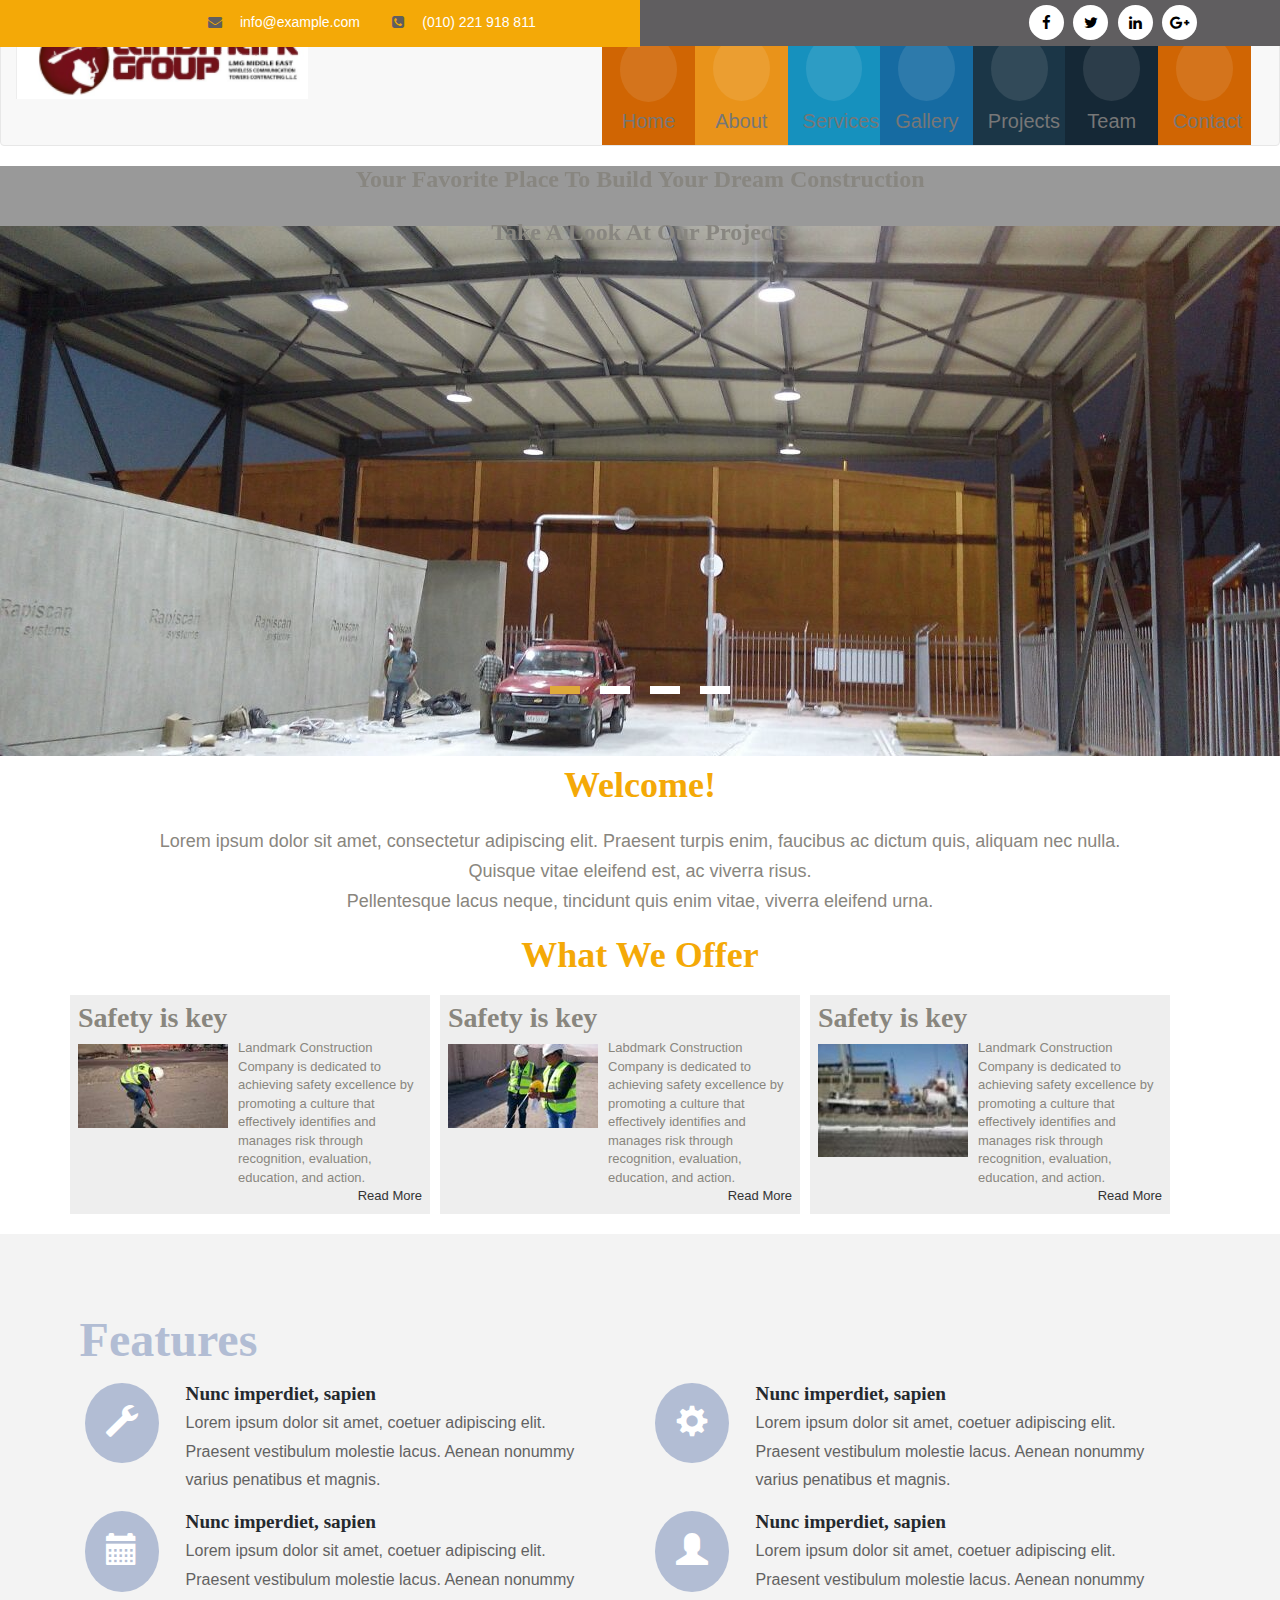
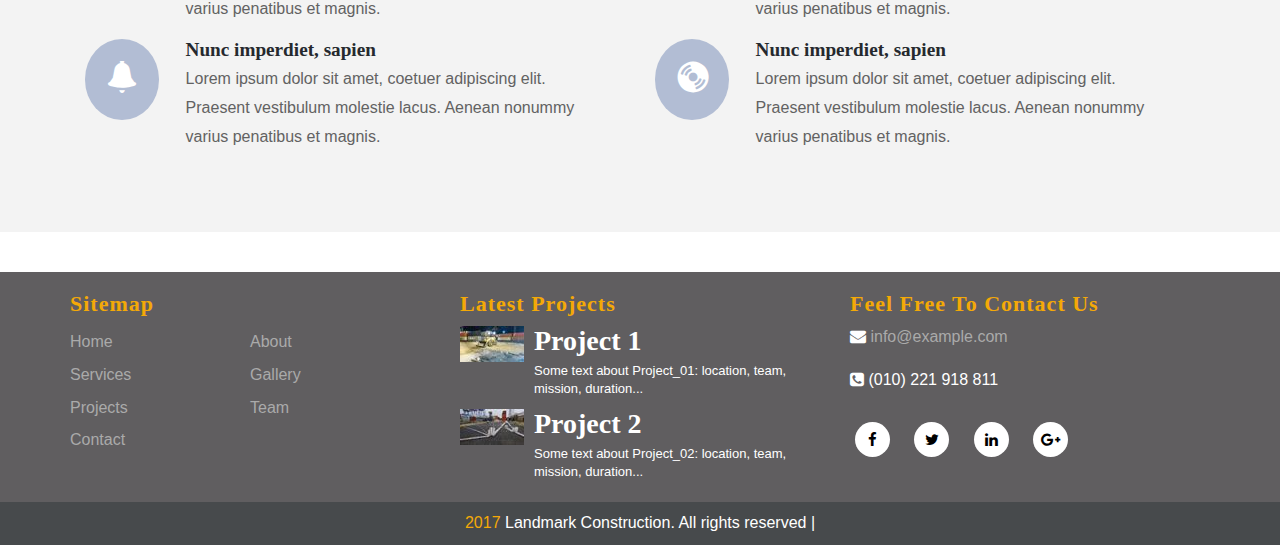
==== commit e12524cb: "Fix gallary" ====
--- a/index.html
+++ b/index.html
@@ -29,7 +29,6 @@
     <link rel="stylesheet" href="./css/prism.css">
     <link href="./css/zoomslider.css" rel="stylesheet">
     <link rel="stylesheet" href="./css/style.css">
-
 
 </head>
 
@@ -54,125 +53,164 @@
             </div>
 
         </div>
-    </section>
-
-
-        <!-- banner -->
-        <div class="banner">
-            <div id="demo-1" data-zs-src='["img/slider1.jpeg", "img/slider2.jpeg", "img/slider3.jpeg","img/slider4.jpeg"]' data-zs-overlay="img/overlay.png">
-                <div class="demo-inner-content">
-                <div class="banner-info">
-                    <div class="banner-top">
-                        <div class="container">
-                            <div class="banner-top-grids banner-top-left">
-                                <a href="index.html" class="navbar-brand"><img src="img/logo.png" alt="logo"></a>
-                            </div>
-
-                            <div class="banner-top-grids banner-top-right">
-                                <!-- top-navigation -->
-                                <div class="main">
-
-                                    <nav id="menu" class="nav top-nav">
-                                        <button class="navtoogle">
-                                            <span class="icon-menu glyphicon glyphicon-menu-hamburger"> </span> Menu
-                                        </button>
-                                        <ul>
-                                            <li>
-                                                <a href="index.html">
-                                                    <span class="icon">
-										<i aria-hidden="true" class="icon-home glyphicon glyphicon-home"></i>
-									</span>
-                                                    <span id="nav-list">Home</span>
-                                                </a>
-                                            </li>
-                                            <li>
-                                                <a href="about.html" onclick="$('#section-2').animatescroll();">
-                                                    <span class="icon"> 
-										<i aria-hidden="true" class="icon-services glyphicon glyphicon-info-sign"></i>
-									</span>
-                                                    <span id="nav-list">About</span>
-                                                </a>
-                                            </li>
-                                            <li>
-                                                <a href="services.html" onclick="$('#section-3').animatescroll();">
-                                                    <span class="icon">
-										<i aria-hidden="true" class="icon-portfolio glyphicon glyphicon-cog"></i>
-									</span>
-                                                    <span id="nav-list">Services</span>
-                                                </a>
-                                            </li>
-                                            <li>
-                                                <a href="gallery.html" onclick="$('#section-4').animatescroll();">
-                                                    <span class="icon">
-										<i aria-hidden="true" class="icon-blog glyphicon glyphicon-picture"></i>
-									</span>
-                                                    <span id="nav-list">Gallery</span>
-                                                </a>
-                                            </li>
-                                            <li>
-                                                <a href="projects.html" onclick="$('#section-5').animatescroll();">
-                                                    <span class="icon">
-										<i aria-hidden="true" class="icon-team glyphicon glyphicon-check"></i>
-									</span>
-                                                    <span>Projects </span>
-                                                </a>
-                                            </li>
-                                            <li>
-                                                <a href="team.html" onclick="$('#section-5').animatescroll();">
-                                                    <span class="icon">
-										<i aria-hidden="true" class="icon-team glyphicon glyphicon-check"></i>
-									</span>
-                                                    <span id="nav-list">Team</span>
-                                                </a>
-                                            </li>
-                                            <li>
-                                                <a href="contact.html" onclick="$('#section-6').animatescroll();">
-                                                    <span class="icon">
-										<i aria-hidden="true" class="icon-contact glyphicon glyphicon-envelope"></i>
-									</span>
-                                                    <span id="nav-list">Contact Us</span>
-                                                </a>
-                                            </li>
-                                        </ul>
-                                    </nav>
-                                    <!-- script-for-menu -->
-                                    <script>
-                                        $(".navtoogle").click(function() {
-                                            $(".top-nav ul").slideToggle("slow", function() {});
-                                        });
-
-                                    </script>
-                                    <!-- //script-for-menu -->
-                                    <script src="js/modernizr.custom.js"></script>
-
-                                </div>
-                                <!-- //top-navigation -->
-                            </div>
-                            <div class="clearfix"> </div>
-                        </div>
+        <div class="header-bottom">
+            <nav class="navbar navbar-default">
+                <div class="container-fluid">
+                    <!-- Brand and toggle get grouped for better mobile display -->
+                    <div class="navbar-header">
+                        <button type="button" class="navbar-toggle collapsed" data-toggle="collapse" data-target="#bs-example-navbar-collapse-1" aria-expanded="false">
+                            <span class="sr-only">Toggle navigation</span>
+                            <span class="icon-bar"></span>
+                            <span class="icon-bar"></span>
+                            <span class="icon-bar"></span>
+                        </button>
+
+                        <a class="navbar-brand" href="#"><img src="img/logo.png" alt="logo"></a>
                     </div>
-                    <!-- banner-text--> 
-                    <div class="banner-text text-center">
-                        <h2>Landmark Construction</h2>
-                        <br>
-                        <p>Your Dream Home </p>
+
+                    <!-- Collect the nav links, forms, and other content for toggling -->
+                    <div class="collapse navbar-collapse" id="bs-example-navbar-collapse-1">
+
+                        <ul class="nav navbar-nav navbar-right">
+                            <!-- <li class="active">
+                                <a class="page-scroll" href="index.html">
+                                    <span class="icon">
+                                              <i class="icon-home glyphicon glyphicon-home" aria-hidden="true"></i>
+                                         </span> Home
+                                    <span class="sr-only">(current)</span>
+                                </a>
+                            </li>
+
+                            <li>
+                                <a class="page-scroll" href="about.html" onclick="$('#section-2').animatescroll();">
+                                    <span class="icon">
+                                            <i class="icon-services glyphicon glyphicon-info-sign" aria-hidden="true"></i>
+                                        </span> About
+                                </a>
+                            </li>
+                            <li>
+                                <a class="page-scroll" href="services.html">
+                                    <span class="icon">
+                                            <i class="icon-portfolio glyphicon glyphicon-cog" aria-hidden="true"></i>
+                                        </span> Services
+                                </a>
+                            </li>
+                            <li>
+                                <a class="page-scroll" href="gallery.html">
+                                    <span class="icon">
+                                            <i class="icon-blog glyphicon glyphicon-picture" aria-hidden="true"></i>
+                                        </span> Gallery
+                                </a>
+                            </li>
+                            <li>
+                                <a class="page-scroll" href="projects.html">
+                                    <span class="icon">
+                                             <i class="fa fa-tasks" aria-hidden="true"></i>
+                                        </span> Projects
+                                </a>
+                            </li>
+                            <li>
+                                <a class="page-scroll" href="team.html">
+                                    <span class="icon">
+                                              <i class="fa fa-users" aria-hidden="true"></i>
+                                        </span> Team
+                                </a>
+                            </li>
+                            <li>
+                                <a class="page-scroll" href="contact.html">
+                                    <span class="icon">
+                                              <i class="icon-contact glyphicon glyphicon-envelope" aria-hidden="true"></i>
+                                        </span> Contact
+                                </a>
+                            </li> -->
+
+                            <!-- New Code For Navbar -->
+                            <li>
+							<a href="index.html">
+								<span class="icon">
+                  <i aria-hidden="true" class="icon-home glyphicon glyphicon-home"></i>
+								</span>
+								<span>Home</span>
+							</a>
+						</li>
+						<li>
+							<a href="about.html" onclick="$('#section-2').animatescroll();">
+								<span class="icon">
+									<i aria-hidden="true" class="icon-services"></i>
+								</span>
+								<span>About</span>
+							</a>
+						</li>
+						<li>
+							<a href="services.html" onclick="$('#section-3').animatescroll();">
+								<span class="icon">
+									<i aria-hidden="true" class="icon-portfolio"></i>
+								</span>
+								<span>Services</span>
+							</a>
+						</li>
+						<li>
+							<a href="gallery.html" onclick="$('#section-4').animatescroll();">
+								<span class="icon">
+									<i aria-hidden="true" class="icon-blog"></i>
+								</span>
+								<span>Gallery</span>
+							</a>
+						</li>
+						<li>
+							<a href="projects.html" onclick="$('#section-5').animatescroll();">
+								<span class="icon">
+									<i aria-hidden="true" class="icon-team"></i>
+								</span>
+								<span>Projects</span>
+							</a>
+						</li>
+						<li>
+							<a href="team.html" onclick="$('#section-6').animatescroll();">
+								<span class="icon">
+									<i aria-hidden="true" class="icon-contact"></i>
+								</span>
+								<span>Team</span>
+							</a>
+						</li>
+                            <li>
+							<a href="contact.html" onclick="$('#section-6').animatescroll();">
+								<span class="icon">
+									<i aria-hidden="true" class="icon-contact"></i>
+								</span>
+								<span>Contact</span>
+							</a>
+						</li>
+                            <!-- End Of New Code -->
+                        </ul>
                     </div>
-                    <!-- //banner-text -->
-
-                    <div class="clearfix"> </div>
+
+                    <!-- /.navbar-collapse -->
                 </div>
-                <div class="clearfix"> </div>
+                <!-- /.container-fluid -->
+            </nav>
+
+
+        </div>
+    </section>
+
+
+    <!--Start Slider-info-->
+
+    <section class="slider-show">
+        <!--/Slider-info-->
+        <div id="demo-1" data-zs-src='["img/slider1.jpeg", "img/slider2.jpeg", "img/slider3.jpeg","img/slider4.jpeg"]' data-zs-overlay="img/dots.jpeg">
+            <div class="demo-inner-content">
+                <div class="slider-info text-center">
+                    <h3>Your Favorite Place To Build Your Dream Construction <br><br> Take A Look At Our Projects</h3>
                 </div>
 
             </div>
-        </div>
-        <!-- //banner -->
-        <!------------------------------------------------------------------------->
-
-
-        
-
-
+
+        </div>
+    </section>
+
+    <!--End Slider-info-->
 
     <!--Start Brief Section-->
     <section class="brief text-center">
@@ -217,84 +255,84 @@
     <!-- // End Section What We Offer -->
 
     <!--features-->
-    <section>
-
-        <div class="feature">
-            <div class="container">
-                <h3>Features</h3>
-                <div class="feature-grids">
-                    <div class="col-md-6 feature-grid">
-                        <div class="feature-icon">
-                            <span class="glyphicon glyphicon-wrench" aria-hidden="true"></span>
-                        </div>
-                        <div class="feature-text">
-                            <h4>Nunc imperdiet, sapien</h4>
-                            <p>Lorem ipsum dolor sit amet, coetuer adipiscing elit. Praesent vestibulum molestie lacus. Aenean nonummy varius penatibus et magnis.</p>
-                        </div>
-                        <div class="clearfix"></div>
-                    </div>
-                    <div class="col-md-6 feature-grid feat1">
-                        <div class="feature-icon">
-                            <span class="glyphicon glyphicon-cog" aria-hidden="true"></span>
-                        </div>
-                        <div class="feature-text">
-                            <h4>Nunc imperdiet, sapien</h4>
-                            <p>Lorem ipsum dolor sit amet, coetuer adipiscing elit. Praesent vestibulum molestie lacus. Aenean nonummy varius penatibus et magnis.</p>
-                        </div>
-                        <div class="clearfix"></div>
-                    </div>
-                    <div class="clearfix"></div>
-                </div>
-                <div class="feature-grids">
-                    <div class="col-md-6 feature-grid">
-                        <div class="feature-icon">
-                            <span class="glyphicon glyphicon-calendar" aria-hidden="true"></span>
-                        </div>
-                        <div class="feature-text">
-                            <h4>Nunc imperdiet, sapien</h4>
-                            <p>Lorem ipsum dolor sit amet, coetuer adipiscing elit. Praesent vestibulum molestie lacus. Aenean nonummy varius penatibus et magnis.</p>
-                        </div>
-                        <div class="clearfix"></div>
-                    </div>
-                    <div class="col-md-6 feature-grid feat1">
-                        <div class="feature-icon">
-                            <span class="glyphicon glyphicon-user" aria-hidden="true"></span>
-                        </div>
-                        <div class="feature-text">
-                            <h4>Nunc imperdiet, sapien</h4>
-                            <p>Lorem ipsum dolor sit amet, coetuer adipiscing elit. Praesent vestibulum molestie lacus. Aenean nonummy varius penatibus et magnis.</p>
-                        </div>
-                        <div class="clearfix"></div>
-                    </div>
-                    <div class="clearfix"></div>
-                </div>
-                <div class="feature-grids">
-                    <div class="col-md-6 feature-grid">
-                        <div class="feature-icon">
-                            <span class="glyphicon glyphicon-bell" aria-hidden="true"></span>
-                        </div>
-                        <div class="feature-text">
-                            <h4>Nunc imperdiet, sapien</h4>
-                            <p>Lorem ipsum dolor sit amet, coetuer adipiscing elit. Praesent vestibulum molestie lacus. Aenean nonummy varius penatibus et magnis.</p>
-                        </div>
-                        <div class="clearfix"></div>
-                    </div>
-                    <div class="col-md-6 feature-grid feat1">
-                        <div class="feature-icon">
-                            <span class="glyphicon glyphicon-cd" aria-hidden="true"></span>
-                        </div>
-                        <div class="feature-text">
-                            <h4>Nunc imperdiet, sapien</h4>
-                            <p>Lorem ipsum dolor sit amet, coetuer adipiscing elit. Praesent vestibulum molestie lacus. Aenean nonummy varius penatibus et magnis.</p>
-                        </div>
-                        <div class="clearfix"></div>
-                    </div>
-                    <div class="clearfix"></div>
-                </div>
-            </div>
-        </div>
-        <!-- end features-->
-    </section>
+<section>
+
+  <div class="feature">
+      <div class="container">
+        <h3>features</h3>
+        <div class="feature-grids">
+          <div class="col-md-6 feature-grid">
+            <div class="feature-icon">
+              <span class="glyphicon glyphicon-wrench" aria-hidden="true"></span>
+            </div>
+            <div class="feature-text">
+              <h4>Nunc imperdiet, sapien</h4>
+              <p>Lorem ipsum dolor sit amet, coetuer adipiscing elit. Praesent vestibulum molestie lacus. Aenean nonummy varius penatibus et magnis.</p>
+            </div>
+            <div class="clearfix"></div>
+          </div>
+          <div class="col-md-6 feature-grid feat1">
+            <div class="feature-icon">
+              <span class="glyphicon glyphicon-cog" aria-hidden="true"></span>
+            </div>
+            <div class="feature-text">
+              <h4>Nunc imperdiet, sapien</h4>
+              <p>Lorem ipsum dolor sit amet, coetuer adipiscing elit. Praesent vestibulum molestie lacus. Aenean nonummy varius penatibus et magnis.</p>
+            </div>
+            <div class="clearfix"></div>
+          </div>
+          <div class="clearfix"></div>
+        </div>
+        <div class="feature-grids">
+          <div class="col-md-6 feature-grid">
+            <div class="feature-icon">
+              <span class="glyphicon glyphicon-calendar" aria-hidden="true"></span>
+            </div>
+            <div class="feature-text">
+              <h4>Nunc imperdiet, sapien</h4>
+              <p>Lorem ipsum dolor sit amet, coetuer adipiscing elit. Praesent vestibulum molestie lacus. Aenean nonummy varius penatibus et magnis.</p>
+            </div>
+            <div class="clearfix"></div>
+          </div>
+          <div class="col-md-6 feature-grid feat1">
+            <div class="feature-icon">
+              <span class="glyphicon glyphicon-user" aria-hidden="true"></span>
+            </div>
+            <div class="feature-text">
+              <h4>Nunc imperdiet, sapien</h4>
+              <p>Lorem ipsum dolor sit amet, coetuer adipiscing elit. Praesent vestibulum molestie lacus. Aenean nonummy varius penatibus et magnis.</p>
+            </div>
+            <div class="clearfix"></div>
+          </div>
+          <div class="clearfix"></div>
+        </div>
+        <div class="feature-grids">
+          <div class="col-md-6 feature-grid">
+            <div class="feature-icon">
+              <span class="glyphicon glyphicon-bell" aria-hidden="true"></span>
+            </div>
+            <div class="feature-text">
+              <h4>Nunc imperdiet, sapien</h4>
+              <p>Lorem ipsum dolor sit amet, coetuer adipiscing elit. Praesent vestibulum molestie lacus. Aenean nonummy varius penatibus et magnis.</p>
+            </div>
+            <div class="clearfix"></div>
+          </div>
+          <div class="col-md-6 feature-grid feat1">
+            <div class="feature-icon">
+              <span class="glyphicon glyphicon-cd" aria-hidden="true"></span>
+            </div>
+            <div class="feature-text">
+              <h4>Nunc imperdiet, sapien</h4>
+              <p>Lorem ipsum dolor sit amet, coetuer adipiscing elit. Praesent vestibulum molestie lacus. Aenean nonummy varius penatibus et magnis.</p>
+            </div>
+            <div class="clearfix"></div>
+          </div>
+          <div class="clearfix"></div>
+        </div>
+      </div>
+    </div>
+  <!-- end features-->
+</section>
 
     <!-- Start Footer Section -->
     <section class="footer">
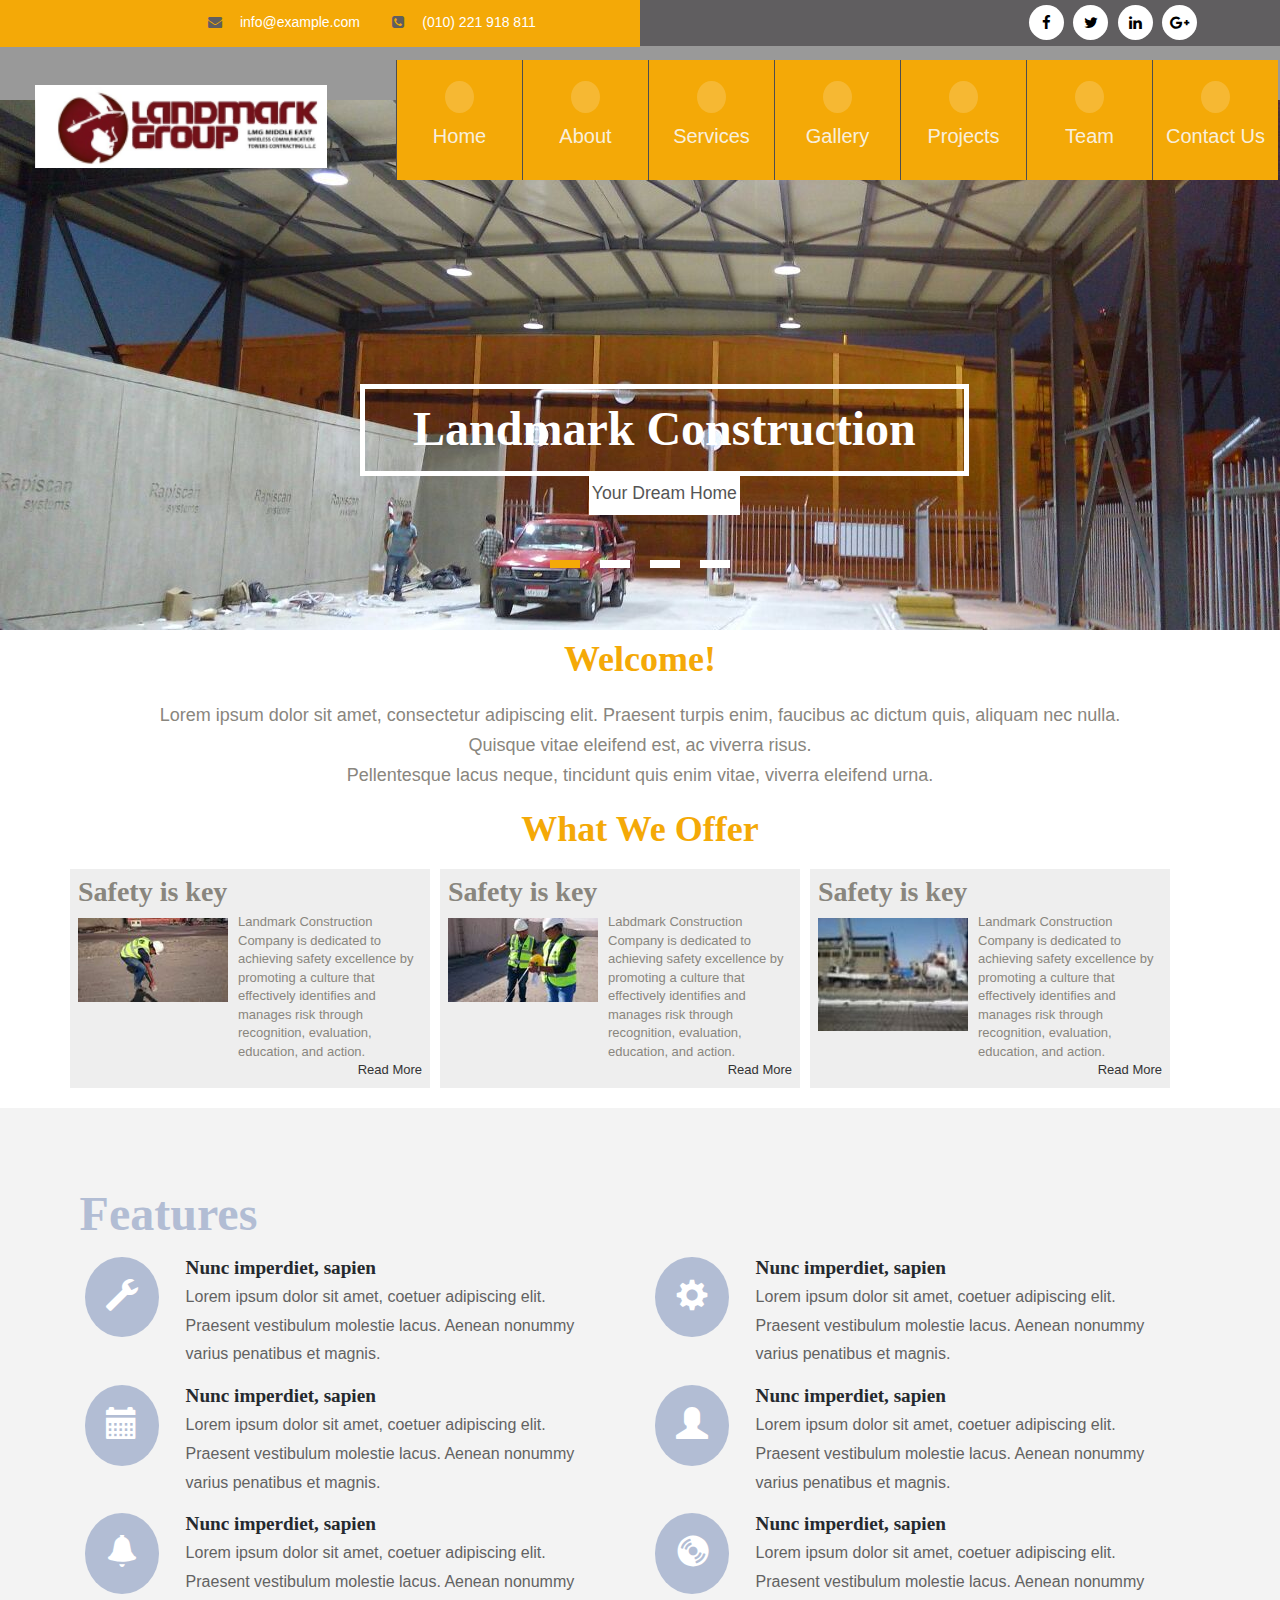
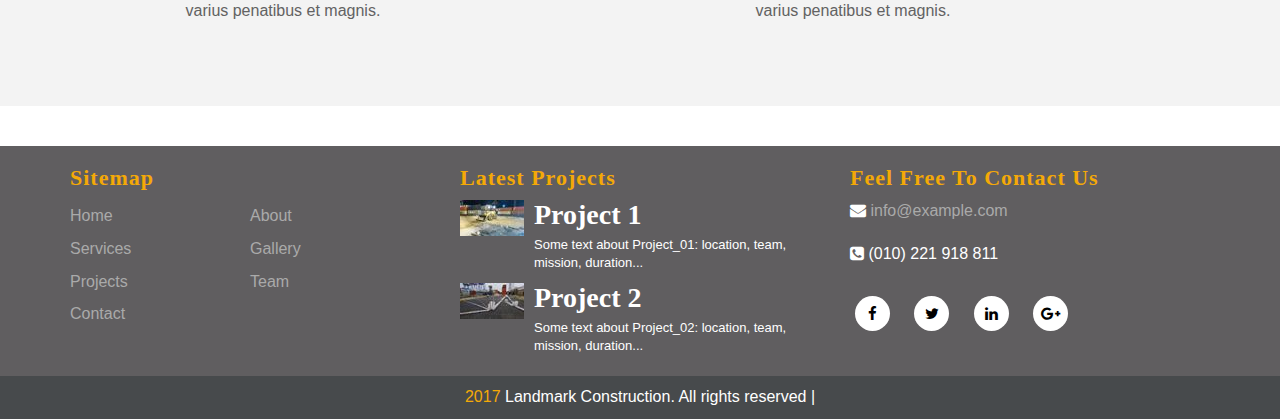
==== commit 90111915: "Merge branch new nav bar with animate scroll" ====
--- a/index.html
+++ b/index.html
@@ -29,6 +29,7 @@
     <link rel="stylesheet" href="./css/prism.css">
     <link href="./css/zoomslider.css" rel="stylesheet">
     <link rel="stylesheet" href="./css/style.css">
+
 
 </head>
 
@@ -53,164 +54,125 @@
             </div>
 
         </div>
-        <div class="header-bottom">
-            <nav class="navbar navbar-default">
-                <div class="container-fluid">
-                    <!-- Brand and toggle get grouped for better mobile display -->
-                    <div class="navbar-header">
-                        <button type="button" class="navbar-toggle collapsed" data-toggle="collapse" data-target="#bs-example-navbar-collapse-1" aria-expanded="false">
-                            <span class="sr-only">Toggle navigation</span>
-                            <span class="icon-bar"></span>
-                            <span class="icon-bar"></span>
-                            <span class="icon-bar"></span>
-                        </button>
-
-                        <a class="navbar-brand" href="#"><img src="img/logo.png" alt="logo"></a>
-                    </div>
-
-                    <!-- Collect the nav links, forms, and other content for toggling -->
-                    <div class="collapse navbar-collapse" id="bs-example-navbar-collapse-1">
-
-                        <ul class="nav navbar-nav navbar-right">
-                            <!-- <li class="active">
-                                <a class="page-scroll" href="index.html">
-                                    <span class="icon">
-                                              <i class="icon-home glyphicon glyphicon-home" aria-hidden="true"></i>
-                                         </span> Home
-                                    <span class="sr-only">(current)</span>
-                                </a>
-                            </li>
-
-                            <li>
-                                <a class="page-scroll" href="about.html" onclick="$('#section-2').animatescroll();">
-                                    <span class="icon">
-                                            <i class="icon-services glyphicon glyphicon-info-sign" aria-hidden="true"></i>
-                                        </span> About
-                                </a>
-                            </li>
-                            <li>
-                                <a class="page-scroll" href="services.html">
-                                    <span class="icon">
-                                            <i class="icon-portfolio glyphicon glyphicon-cog" aria-hidden="true"></i>
-                                        </span> Services
-                                </a>
-                            </li>
-                            <li>
-                                <a class="page-scroll" href="gallery.html">
-                                    <span class="icon">
-                                            <i class="icon-blog glyphicon glyphicon-picture" aria-hidden="true"></i>
-                                        </span> Gallery
-                                </a>
-                            </li>
-                            <li>
-                                <a class="page-scroll" href="projects.html">
-                                    <span class="icon">
-                                             <i class="fa fa-tasks" aria-hidden="true"></i>
-                                        </span> Projects
-                                </a>
-                            </li>
-                            <li>
-                                <a class="page-scroll" href="team.html">
-                                    <span class="icon">
-                                              <i class="fa fa-users" aria-hidden="true"></i>
-                                        </span> Team
-                                </a>
-                            </li>
-                            <li>
-                                <a class="page-scroll" href="contact.html">
-                                    <span class="icon">
-                                              <i class="icon-contact glyphicon glyphicon-envelope" aria-hidden="true"></i>
-                                        </span> Contact
-                                </a>
-                            </li> -->
-
-                            <!-- New Code For Navbar -->
-                            <li>
-							<a href="index.html">
-								<span class="icon">
-                  <i aria-hidden="true" class="icon-home glyphicon glyphicon-home"></i>
-								</span>
-								<span>Home</span>
-							</a>
-						</li>
-						<li>
-							<a href="about.html" onclick="$('#section-2').animatescroll();">
-								<span class="icon">
-									<i aria-hidden="true" class="icon-services"></i>
-								</span>
-								<span>About</span>
-							</a>
-						</li>
-						<li>
-							<a href="services.html" onclick="$('#section-3').animatescroll();">
-								<span class="icon">
-									<i aria-hidden="true" class="icon-portfolio"></i>
-								</span>
-								<span>Services</span>
-							</a>
-						</li>
-						<li>
-							<a href="gallery.html" onclick="$('#section-4').animatescroll();">
-								<span class="icon">
-									<i aria-hidden="true" class="icon-blog"></i>
-								</span>
-								<span>Gallery</span>
-							</a>
-						</li>
-						<li>
-							<a href="projects.html" onclick="$('#section-5').animatescroll();">
-								<span class="icon">
-									<i aria-hidden="true" class="icon-team"></i>
-								</span>
-								<span>Projects</span>
-							</a>
-						</li>
-						<li>
-							<a href="team.html" onclick="$('#section-6').animatescroll();">
-								<span class="icon">
-									<i aria-hidden="true" class="icon-contact"></i>
-								</span>
-								<span>Team</span>
-							</a>
-						</li>
-                            <li>
-							<a href="contact.html" onclick="$('#section-6').animatescroll();">
-								<span class="icon">
-									<i aria-hidden="true" class="icon-contact"></i>
-								</span>
-								<span>Contact</span>
-							</a>
-						</li>
-                            <!-- End Of New Code -->
-                        </ul>
-                    </div>
-
-                    <!-- /.navbar-collapse -->
-                </div>
-                <!-- /.container-fluid -->
-            </nav>
-
-
-        </div>
-    </section>
-
-
-    <!--Start Slider-info-->
-
-    <section class="slider-show">
-        <!--/Slider-info-->
-        <div id="demo-1" data-zs-src='["img/slider1.jpeg", "img/slider2.jpeg", "img/slider3.jpeg","img/slider4.jpeg"]' data-zs-overlay="img/dots.jpeg">
-            <div class="demo-inner-content">
-                <div class="slider-info text-center">
-                    <h3>Your Favorite Place To Build Your Dream Construction <br><br> Take A Look At Our Projects</h3>
-                </div>
-
-            </div>
-
-        </div>
-    </section>
-
-    <!--End Slider-info-->
+    </section>
+
+
+        <!-- banner -->
+        <div class="banner">
+            <div id="demo-1" data-zs-src='["img/slider1.jpeg", "img/slider2.jpeg", "img/slider3.jpeg","img/slider4.jpeg"]' data-zs-overlay="img/overlay.png">
+                <div class="demo-inner-content">
+                <div class="banner-info">
+                    <div class="banner-top">
+                        <div class="container">
+                            <div class="banner-top-grids banner-top-left">
+                                <a href="index.html" class="navbar-brand"><img src="img/logo.png" alt="logo"></a>
+                            </div>
+
+                            <div class="banner-top-grids banner-top-right">
+                                <!-- top-navigation -->
+                                <div class="main">
+
+                                    <nav id="menu" class="nav top-nav">
+                                        <button class="navtoogle">
+                                            <span class="icon-menu glyphicon glyphicon-menu-hamburger"> </span> Menu
+                                        </button>
+                                        <ul>
+                                            <li>
+                                                <a href="index.html">
+                                                    <span class="icon">
+										<i aria-hidden="true" class="icon-home glyphicon glyphicon-home"></i>
+									</span>
+                                                    <span id="nav-list">Home</span>
+                                                </a>
+                                            </li>
+                                            <li>
+                                                <a href="about.html" onclick="$('#section-2').animatescroll();">
+                                                    <span class="icon"> 
+										<i aria-hidden="true" class="icon-services glyphicon glyphicon-info-sign"></i>
+									</span>
+                                                    <span id="nav-list">About</span>
+                                                </a>
+                                            </li>
+                                            <li>
+                                                <a href="services.html" onclick="$('#section-3').animatescroll();">
+                                                    <span class="icon">
+										<i aria-hidden="true" class="icon-portfolio glyphicon glyphicon-cog"></i>
+									</span>
+                                                    <span id="nav-list">Services</span>
+                                                </a>
+                                            </li>
+                                            <li>
+                                                <a href="gallery.html" onclick="$('#section-4').animatescroll();">
+                                                    <span class="icon">
+										<i aria-hidden="true" class="icon-blog glyphicon glyphicon-picture"></i>
+									</span>
+                                                    <span id="nav-list">Gallery</span>
+                                                </a>
+                                            </li>
+                                            <li>
+                                                <a href="projects.html" onclick="$('#section-5').animatescroll();">
+                                                    <span class="icon">
+										<i aria-hidden="true" class="icon-team glyphicon glyphicon-check"></i>
+									</span>
+                                                    <span>Projects </span>
+                                                </a>
+                                            </li>
+                                            <li>
+                                                <a href="team.html" onclick="$('#section-5').animatescroll();">
+                                                    <span class="icon">
+										<i aria-hidden="true" class="icon-team glyphicon glyphicon-check"></i>
+									</span>
+                                                    <span id="nav-list">Team</span>
+                                                </a>
+                                            </li>
+                                            <li>
+                                                <a href="contact.html" onclick="$('#section-6').animatescroll();">
+                                                    <span class="icon">
+										<i aria-hidden="true" class="icon-contact glyphicon glyphicon-envelope"></i>
+									</span>
+                                                    <span id="nav-list">Contact Us</span>
+                                                </a>
+                                            </li>
+                                        </ul>
+                                    </nav>
+                                    <!-- script-for-menu -->
+                                    <script>
+                                        $(".navtoogle").click(function() {
+                                            $(".top-nav ul").slideToggle("slow", function() {});
+                                        });
+
+                                    </script>
+                                    <!-- //script-for-menu -->
+                                    <script src="js/modernizr.custom.js"></script>
+
+                                </div>
+                                <!-- //top-navigation -->
+                            </div>
+                            <div class="clearfix"> </div>
+                        </div>
+                    </div>
+                    <!-- banner-text--> 
+                    <div class="banner-text text-center">
+                        <h2>Landmark Construction</h2>
+                        <br>
+                        <p>Your Dream Home </p>
+                    </div>
+                    <!-- //banner-text -->
+
+                    <div class="clearfix"> </div>
+                </div>
+                <div class="clearfix"> </div>
+                </div>
+
+            </div>
+        </div>
+        <!-- //banner -->
+        <!------------------------------------------------------------------------->
+
+
+        
+
+
 
     <!--Start Brief Section-->
     <section class="brief text-center">
@@ -255,84 +217,84 @@
     <!-- // End Section What We Offer -->
 
     <!--features-->
-<section>
-
-  <div class="feature">
-      <div class="container">
-        <h3>features</h3>
-        <div class="feature-grids">
-          <div class="col-md-6 feature-grid">
-            <div class="feature-icon">
-              <span class="glyphicon glyphicon-wrench" aria-hidden="true"></span>
-            </div>
-            <div class="feature-text">
-              <h4>Nunc imperdiet, sapien</h4>
-              <p>Lorem ipsum dolor sit amet, coetuer adipiscing elit. Praesent vestibulum molestie lacus. Aenean nonummy varius penatibus et magnis.</p>
-            </div>
-            <div class="clearfix"></div>
-          </div>
-          <div class="col-md-6 feature-grid feat1">
-            <div class="feature-icon">
-              <span class="glyphicon glyphicon-cog" aria-hidden="true"></span>
-            </div>
-            <div class="feature-text">
-              <h4>Nunc imperdiet, sapien</h4>
-              <p>Lorem ipsum dolor sit amet, coetuer adipiscing elit. Praesent vestibulum molestie lacus. Aenean nonummy varius penatibus et magnis.</p>
-            </div>
-            <div class="clearfix"></div>
-          </div>
-          <div class="clearfix"></div>
-        </div>
-        <div class="feature-grids">
-          <div class="col-md-6 feature-grid">
-            <div class="feature-icon">
-              <span class="glyphicon glyphicon-calendar" aria-hidden="true"></span>
-            </div>
-            <div class="feature-text">
-              <h4>Nunc imperdiet, sapien</h4>
-              <p>Lorem ipsum dolor sit amet, coetuer adipiscing elit. Praesent vestibulum molestie lacus. Aenean nonummy varius penatibus et magnis.</p>
-            </div>
-            <div class="clearfix"></div>
-          </div>
-          <div class="col-md-6 feature-grid feat1">
-            <div class="feature-icon">
-              <span class="glyphicon glyphicon-user" aria-hidden="true"></span>
-            </div>
-            <div class="feature-text">
-              <h4>Nunc imperdiet, sapien</h4>
-              <p>Lorem ipsum dolor sit amet, coetuer adipiscing elit. Praesent vestibulum molestie lacus. Aenean nonummy varius penatibus et magnis.</p>
-            </div>
-            <div class="clearfix"></div>
-          </div>
-          <div class="clearfix"></div>
-        </div>
-        <div class="feature-grids">
-          <div class="col-md-6 feature-grid">
-            <div class="feature-icon">
-              <span class="glyphicon glyphicon-bell" aria-hidden="true"></span>
-            </div>
-            <div class="feature-text">
-              <h4>Nunc imperdiet, sapien</h4>
-              <p>Lorem ipsum dolor sit amet, coetuer adipiscing elit. Praesent vestibulum molestie lacus. Aenean nonummy varius penatibus et magnis.</p>
-            </div>
-            <div class="clearfix"></div>
-          </div>
-          <div class="col-md-6 feature-grid feat1">
-            <div class="feature-icon">
-              <span class="glyphicon glyphicon-cd" aria-hidden="true"></span>
-            </div>
-            <div class="feature-text">
-              <h4>Nunc imperdiet, sapien</h4>
-              <p>Lorem ipsum dolor sit amet, coetuer adipiscing elit. Praesent vestibulum molestie lacus. Aenean nonummy varius penatibus et magnis.</p>
-            </div>
-            <div class="clearfix"></div>
-          </div>
-          <div class="clearfix"></div>
-        </div>
-      </div>
-    </div>
-  <!-- end features-->
-</section>
+    <section>
+
+        <div class="feature">
+            <div class="container">
+                <h3>Features</h3>
+                <div class="feature-grids">
+                    <div class="col-md-6 feature-grid">
+                        <div class="feature-icon">
+                            <span class="glyphicon glyphicon-wrench" aria-hidden="true"></span>
+                        </div>
+                        <div class="feature-text">
+                            <h4>Nunc imperdiet, sapien</h4>
+                            <p>Lorem ipsum dolor sit amet, coetuer adipiscing elit. Praesent vestibulum molestie lacus. Aenean nonummy varius penatibus et magnis.</p>
+                        </div>
+                        <div class="clearfix"></div>
+                    </div>
+                    <div class="col-md-6 feature-grid feat1">
+                        <div class="feature-icon">
+                            <span class="glyphicon glyphicon-cog" aria-hidden="true"></span>
+                        </div>
+                        <div class="feature-text">
+                            <h4>Nunc imperdiet, sapien</h4>
+                            <p>Lorem ipsum dolor sit amet, coetuer adipiscing elit. Praesent vestibulum molestie lacus. Aenean nonummy varius penatibus et magnis.</p>
+                        </div>
+                        <div class="clearfix"></div>
+                    </div>
+                    <div class="clearfix"></div>
+                </div>
+                <div class="feature-grids">
+                    <div class="col-md-6 feature-grid">
+                        <div class="feature-icon">
+                            <span class="glyphicon glyphicon-calendar" aria-hidden="true"></span>
+                        </div>
+                        <div class="feature-text">
+                            <h4>Nunc imperdiet, sapien</h4>
+                            <p>Lorem ipsum dolor sit amet, coetuer adipiscing elit. Praesent vestibulum molestie lacus. Aenean nonummy varius penatibus et magnis.</p>
+                        </div>
+                        <div class="clearfix"></div>
+                    </div>
+                    <div class="col-md-6 feature-grid feat1">
+                        <div class="feature-icon">
+                            <span class="glyphicon glyphicon-user" aria-hidden="true"></span>
+                        </div>
+                        <div class="feature-text">
+                            <h4>Nunc imperdiet, sapien</h4>
+                            <p>Lorem ipsum dolor sit amet, coetuer adipiscing elit. Praesent vestibulum molestie lacus. Aenean nonummy varius penatibus et magnis.</p>
+                        </div>
+                        <div class="clearfix"></div>
+                    </div>
+                    <div class="clearfix"></div>
+                </div>
+                <div class="feature-grids">
+                    <div class="col-md-6 feature-grid">
+                        <div class="feature-icon">
+                            <span class="glyphicon glyphicon-bell" aria-hidden="true"></span>
+                        </div>
+                        <div class="feature-text">
+                            <h4>Nunc imperdiet, sapien</h4>
+                            <p>Lorem ipsum dolor sit amet, coetuer adipiscing elit. Praesent vestibulum molestie lacus. Aenean nonummy varius penatibus et magnis.</p>
+                        </div>
+                        <div class="clearfix"></div>
+                    </div>
+                    <div class="col-md-6 feature-grid feat1">
+                        <div class="feature-icon">
+                            <span class="glyphicon glyphicon-cd" aria-hidden="true"></span>
+                        </div>
+                        <div class="feature-text">
+                            <h4>Nunc imperdiet, sapien</h4>
+                            <p>Lorem ipsum dolor sit amet, coetuer adipiscing elit. Praesent vestibulum molestie lacus. Aenean nonummy varius penatibus et magnis.</p>
+                        </div>
+                        <div class="clearfix"></div>
+                    </div>
+                    <div class="clearfix"></div>
+                </div>
+            </div>
+        </div>
+        <!-- end features-->
+    </section>
 
     <!-- Start Footer Section -->
     <section class="footer">
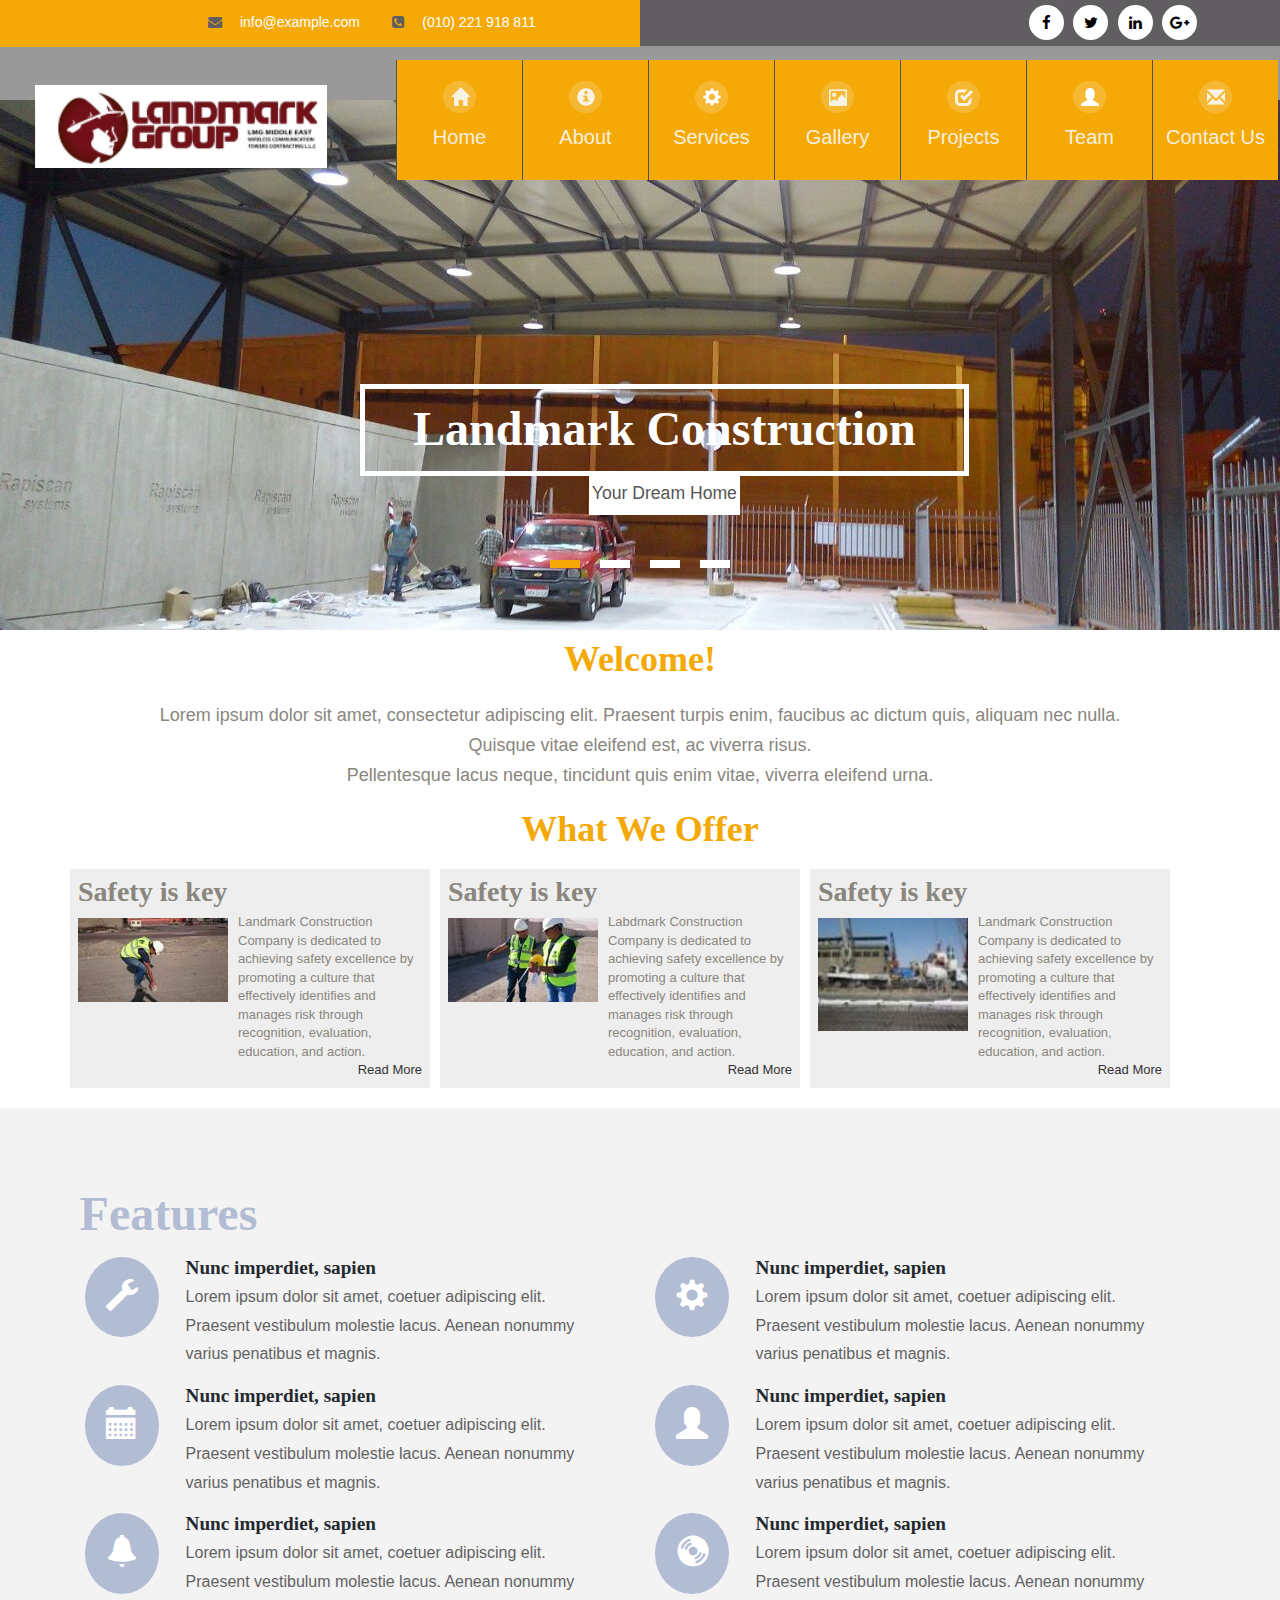
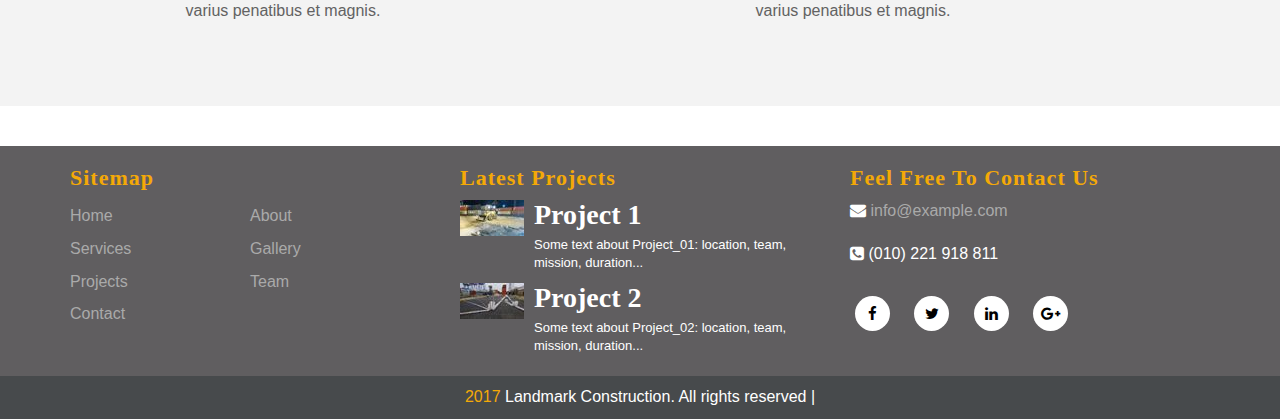
==== commit 5c575622: "Fix icon nav bar at home page and gallary . Hidden social media bar at mobile screen" ====
--- a/index.html
+++ b/index.html
@@ -7,401 +7,394 @@
 <html>
 
 <head>
-    <title>Construction Site</title>
-
-    <!-- for-mobile-apps -->
-    <meta name="viewport" content="width=device-width, initial-scale=1">
-    <meta http-equiv="Content-Type" content="text/html; charset=utf-8" />
-    <meta name="keywords" content="Construction Responsive web template, Bootstrap Web Templates, Flat Web Templates, Android Compatible web template, Smartphone Compatible web template, " />
-
-    <!-- Bootstrap Core CSS -->
-    <link href="./css/bootstrap.min.css" rel="stylesheet">
-    <!-- <link rel="stylesheet" href="https://maxcdn.bootstrapcdn.com/bootstrap/3.3.1/css/bootstrap.min.css"> -->
-
-    <!-- Custom Fonts -->
-    <link rel="stylesheet" href="./fonts/font-awesome.min.css">
-    <!-- <link rel="stylesheet" href="https://cdnjs.cloudflare.com/ajax/libs/font-awesome/4.7.0/css/font-awesome.min.css"> -->
-
-    <!-- Theme CSS -->
-    <link rel="stylesheet" href="./css/default.css">
-    <link rel="stylesheet" href="./css/component.css">
-    <link rel="stylesheet" href="./css/custom.css">
-    <link rel="stylesheet" href="./css/prism.css">
-    <link href="./css/zoomslider.css" rel="stylesheet">
-    <link rel="stylesheet" href="./css/style.css">
+  <title>Construction Site</title>
+
+  <!-- for-mobile-apps -->
+  <meta name="viewport" content="width=device-width, initial-scale=1">
+  <meta http-equiv="Content-Type" content="text/html; charset=utf-8" />
+  <meta name="keywords" content="Construction Responsive web template, Bootstrap Web Templates, Flat Web Templates, Android Compatible web template, Smartphone Compatible web template, " />
+
+  <!-- Bootstrap Core CSS -->
+  <link href="./css/bootstrap.min.css" rel="stylesheet" media="all">
+
+  <!-- Custom Fonts -->
+  <link rel="stylesheet" href="./fonts/font-awesome.min.css"  media="all">
+
+  <!-- Theme CSS -->
+  <link rel="stylesheet" href="./css/default.css" media="all">
+  <link rel="stylesheet" href="./css/component.css" media="all">
+  <link rel="stylesheet" href="./css/custom.css" media="all">
+  <link rel="stylesheet" href="./css/prism.css" media="all">
+  <link href="./css/zoomslider.css" rel="stylesheet" media="all">
+  <link rel="stylesheet" href="./css/style.css" media="all">
 
 
 </head>
 
 <body>
-    <!--/main-header-->
-    <section class="top-main" id="home">
-        <div class="header-top">
-            <div class="header_left">
-                <ul>
+  <!--/main-header-->
+  <section class="top-main" id="home">
+    <div class="header-top  hidden-xs">
+      <div class="header_left">
+        <ul>
+          <li><span class="fa fa-envelope" aria-hidden="true"></span> <a href="mailto:info@example.com">info@example.com</a></li>
+          <li><span class="fa fa-phone-square" aria-hidden="true"></span> (010) 221 918 811</li>
+        </ul>
+      </div>
+      <div class="header_right">
+        <ul class="social-media-bookmarks">
+          <li><a href="#"><i class="fa fa-facebook"></i></a></li>
+          <li><a href="#"><i class="fa fa-twitter"></i></a></li>
+          <li><a href="#"><i class="fa fa-linkedin"></i></a></li>
+          <li><a href="#"><i class="fa fa-google-plus"></i></a></li>
+        </ul>
+
+      </div>
+
+    </div>
+  </section>
+
+  <!-- banner -->
+  <div class="banner">
+    <div id="demo-1" data-zs-src='["img/slider1.jpeg", "img/slider2.jpeg", "img/slider3.jpeg","img/slider4.jpeg"]' data-zs-overlay="img/overlay.png">
+      <div class="demo-inner-content">
+        <div class="banner-info">
+          <div class="banner-top">
+            <div class="container">
+              <div class="banner-top-grids banner-top-left">
+                <a href="index.html" class="navbar-brand"><img src="img/logo.png" alt="logo"></a>
+              </div>
+
+              <div class="banner-top-grids banner-top-right">
+                <!-- top-navigation -->
+                <div class="main">
+
+                  <nav id="menu" class="nav top-nav">
+                    <button class="navtoogle">
+                      <span class="glyphicon-menu-hamburger"> </span> Menu
+                    </button>
+                    <ul>
+                      <li>
+                        <a href="index.html">
+                          <span class="icon">
+                            <i aria-hidden="true" class="glyphicon glyphicon-home"></i>
+                            </span>
+                          <span id="nav-list">Home</span>
+                        </a>
+                      </li>
+                      <li>
+                        <a href="about.html" onclick="$('#section-2').animatescroll();">
+                          <span class="icon">
+                            <i aria-hidden="true" class="glyphicon glyphicon-info-sign"></i>
+                          </span>
+                          <span id="nav-list">About</span>
+                        </a>
+                      </li>
+                      <li>
+                        <a href="services.html" onclick="$('#section-3').animatescroll();">
+                          <span class="icon">
+                            <i aria-hidden="true" class="glyphicon glyphicon-cog"></i>
+                          </span>
+                          <span id="nav-list">Services</span>
+                        </a>
+                      </li>
+                      <li>
+                        <a href="gallery.html" onclick="$('#section-4').animatescroll();">
+                          <span class="icon">
+                            <i aria-hidden="true" class="glyphicon glyphicon-picture"></i>
+                          </span>
+                          <span id="nav-list">Gallery</span>
+                        </a>
+                      </li>
+                      <li>
+                        <a href="projects.html" onclick="$('#section-5').animatescroll();">
+                          <span class="icon">
+                            <i aria-hidden="true" class="glyphicon glyphicon-check"></i>
+                          </span>
+                          <span>Projects </span>
+                        </a>
+                      </li>
+                      <li>
+                        <a href="team.html" onclick="$('#section-6').animatescroll();">
+                          <span class="icon">
+                            <i aria-hidden="true" class="glyphicon glyphicon-user"></i>
+                          </span>
+                          <span id="nav-list">Team</span>
+                        </a>
+                      </li>
+                      <li>
+                        <a href="contact.html" onclick="$('#section-7').animatescroll();">
+                          <span class="icon">
+                            <i aria-hidden="true" class="glyphicon glyphicon-envelope"></i>
+                          </span>
+                          <span id="nav-list">Contact Us</span>
+                        </a>
+                      </li>
+                    </ul>
+                  </nav>
+                  <!-- script-for-menu -->
+                  <!-- <script>
+                  $(".navtoogle").click(function() {
+                    $(".top-nav ul").slideToggle("slow", function() {});
+                  });
+                  </script> -->
+
+                <!-- //top-navigation -->
+              </div>
+              <div class="clearfix"> </div>
+            </div>
+          </div>
+          <!-- banner-text-->
+          <div class="banner-text text-center">
+            <h2>Landmark Construction</h2>
+            <br>
+            <p>Your Dream Home </p>
+          </div>
+          <!-- //banner-text -->
+
+          <div class="clearfix"> </div>
+        </div>
+        <div class="clearfix"> </div>
+      </div>
+
+    </div>
+  </div>
+  <!-- //banner -->
+  <!------------------------------------------------------------------------->
+
+
+
+
+
+
+  <!--Start Brief Section-->
+  <section class="brief text-center">
+    <h1>Welcome!</h1>
+    <p>Lorem ipsum dolor sit amet, consectetur adipiscing elit. Praesent turpis enim, faucibus ac dictum quis, aliquam nec nulla.
+      <br> Quisque vitae eleifend est, ac viverra risus.
+      <br>Pellentesque lacus neque, tincidunt quis enim vitae, viverra eleifend urna.</p>
+    </section>
+
+    <!--End Brief Section-->
+
+
+    <!-- Start Section What We Offer -->
+    <section class="what-we-offer">
+      <div class="container">
+        <h1 class="text-center"> What We Offer</h1>
+        <div class="wwo media col-lg-3">
+          <h4 class="media-heading">Safety is key</h4>
+          <a href="/how-we-build/safety/" class="pull-left"> <img src="img/wwo1%20(1).jpeg" alt="Safety is key" class="media-object"> </a>
+          <div class="media-body">
+            <p>Landmark Construction Company is dedicated to achieving safety excellence by promoting a culture that effectively identifies and manages risk through recognition, evaluation, education, and action.</p>
+            <a href="/how-we-build/safety/" class="pull-right">Read More</a></div>
+          </div>
+
+          <div class="wwo media col-lg-3">
+            <h4 class="media-heading">Safety is key</h4>
+            <a href="/how-we-build/safety/" class="pull-left"> <img src="img/wwo1%20(2).jpeg" alt="Safety is key" class="media-object"> </a>
+            <div class="media-body">
+              <p>Labdmark Construction Company is dedicated to achieving safety excellence by promoting a culture that effectively identifies and manages risk through recognition, evaluation, education, and action.</p>
+              <a href="/how-we-build/safety/" class="pull-right">Read More</a></div>
+            </div>
+
+            <div class="wwo media col-lg-3">
+              <h4 class="media-heading">Safety is key</h4>
+              <a href="/how-we-build/safety/" class="pull-left"> <img src="img/wwo1%20(3).jpeg" alt="Safety is key" class="media-object"> </a>
+              <div class="media-body">
+                <p>Landmark Construction Company is dedicated to achieving safety excellence by promoting a culture that effectively identifies and manages risk through recognition, evaluation, education, and action.</p>
+                <a href="/how-we-build/safety/" class="pull-right">Read More</a></div>
+              </div>
+            </div>
+          </section>
+          <!-- // End Section What We Offer -->
+
+          <!--features-->
+          <section>
+
+            <div class="feature">
+              <div class="container">
+                <h3>Features</h3>
+                <div class="feature-grids">
+                  <div class="col-md-6 feature-grid">
+                    <div class="feature-icon">
+                      <span class="glyphicon glyphicon-wrench" aria-hidden="true"></span>
+                    </div>
+                    <div class="feature-text">
+                      <h4>Nunc imperdiet, sapien</h4>
+                      <p>Lorem ipsum dolor sit amet, coetuer adipiscing elit. Praesent vestibulum molestie lacus. Aenean nonummy varius penatibus et magnis.</p>
+                    </div>
+                    <div class="clearfix"></div>
+                  </div>
+                  <div class="col-md-6 feature-grid feat1">
+                    <div class="feature-icon">
+                      <span class="glyphicon glyphicon-cog" aria-hidden="true"></span>
+                    </div>
+                    <div class="feature-text">
+                      <h4>Nunc imperdiet, sapien</h4>
+                      <p>Lorem ipsum dolor sit amet, coetuer adipiscing elit. Praesent vestibulum molestie lacus. Aenean nonummy varius penatibus et magnis.</p>
+                    </div>
+                    <div class="clearfix"></div>
+                  </div>
+                  <div class="clearfix"></div>
+                </div>
+                <div class="feature-grids">
+                  <div class="col-md-6 feature-grid">
+                    <div class="feature-icon">
+                      <span class="glyphicon glyphicon-calendar" aria-hidden="true"></span>
+                    </div>
+                    <div class="feature-text">
+                      <h4>Nunc imperdiet, sapien</h4>
+                      <p>Lorem ipsum dolor sit amet, coetuer adipiscing elit. Praesent vestibulum molestie lacus. Aenean nonummy varius penatibus et magnis.</p>
+                    </div>
+                    <div class="clearfix"></div>
+                  </div>
+                  <div class="col-md-6 feature-grid feat1">
+                    <div class="feature-icon">
+                      <span class="glyphicon glyphicon-user" aria-hidden="true"></span>
+                    </div>
+                    <div class="feature-text">
+                      <h4>Nunc imperdiet, sapien</h4>
+                      <p>Lorem ipsum dolor sit amet, coetuer adipiscing elit. Praesent vestibulum molestie lacus. Aenean nonummy varius penatibus et magnis.</p>
+                    </div>
+                    <div class="clearfix"></div>
+                  </div>
+                  <div class="clearfix"></div>
+                </div>
+                <div class="feature-grids">
+                  <div class="col-md-6 feature-grid">
+                    <div class="feature-icon">
+                      <span class="glyphicon glyphicon-bell" aria-hidden="true"></span>
+                    </div>
+                    <div class="feature-text">
+                      <h4>Nunc imperdiet, sapien</h4>
+                      <p>Lorem ipsum dolor sit amet, coetuer adipiscing elit. Praesent vestibulum molestie lacus. Aenean nonummy varius penatibus et magnis.</p>
+                    </div>
+                    <div class="clearfix"></div>
+                  </div>
+                  <div class="col-md-6 feature-grid feat1">
+                    <div class="feature-icon">
+                      <span class="glyphicon glyphicon-cd" aria-hidden="true"></span>
+                    </div>
+                    <div class="feature-text">
+                      <h4>Nunc imperdiet, sapien</h4>
+                      <p>Lorem ipsum dolor sit amet, coetuer adipiscing elit. Praesent vestibulum molestie lacus. Aenean nonummy varius penatibus et magnis.</p>
+                    </div>
+                    <div class="clearfix"></div>
+                  </div>
+                  <div class="clearfix"></div>
+                </div>
+              </div>
+            </div>
+            <!-- end features-->
+          </section>
+
+          <!-- Start Footer Section -->
+          <section class="footer">
+            <div class="container">
+              <div class="row">
+                <div class="col-lg-4">
+                  <h3>Sitemap</h3>
+                  <ul class="list-unstyled two-columns">
+                    <li><a href="index.html">Home</a></li>
+                    <li><a href="about.html">About</a></li>
+                    <li><a href="services.html">Services</a></li>
+                    <li><a href="gallery.html">Gallery</a></li>
+                    <li><a href="projects.html">Projects</a></li>
+                    <li><a href="team.html">Team</a></li>
+                    <li><a href="contact.html">Contact</a></li>
+                  </ul>
+
+                </div>
+                <div class="col-lg-4">
+                  <h3> Latest Projects </h3>
+
+                  <div class="media">
+                    <a class="pull-left" href="#">
+                      <img class="media-object" src="img/project1.jpeg" alt="Project_01">
+                    </a>
+                    <div class="media-body">
+                      <h4 class="media-heading">Project 1</h4>
+                      <p>Some text about Project_01: location, team, mission, duration...</p>
+
+                    </div>
+
+                  </div>
+                  <div class="media">
+                    <a class="pull-left" href="#">
+                      <img class="media-object" src="img/project2.jpeg" alt="Project_02">
+                    </a>
+                    <div class="media-body">
+                      <h4 class="media-heading">Project 2</h4>
+                      <p>Some text about Project_02: location, team, mission, duration...</p>
+                    </div>
+
+                  </div>
+
+                </div>
+                <div class="col-lg-4">
+                  <h3>Feel Free To Contact Us</h3>
+                  <ul class="Contact-Us">
                     <li><span class="fa fa-envelope" aria-hidden="true"></span> <a href="mailto:info@example.com">info@example.com</a></li>
                     <li><span class="fa fa-phone-square" aria-hidden="true"></span> (010) 221 918 811</li>
-                </ul>
-            </div>
-            <div class="header_right">
-                <ul class="social-media-bookmarks">
+                  </ul>
+                  <ul class="social-media-bookmarks social-list">
                     <li><a href="#"><i class="fa fa-facebook"></i></a></li>
                     <li><a href="#"><i class="fa fa-twitter"></i></a></li>
                     <li><a href="#"><i class="fa fa-linkedin"></i></a></li>
                     <li><a href="#"><i class="fa fa-google-plus"></i></a></li>
-                </ul>
-
-            </div>
-
-        </div>
-    </section>
-
-
-        <!-- banner -->
-        <div class="banner">
-            <div id="demo-1" data-zs-src='["img/slider1.jpeg", "img/slider2.jpeg", "img/slider3.jpeg","img/slider4.jpeg"]' data-zs-overlay="img/overlay.png">
-                <div class="demo-inner-content">
-                <div class="banner-info">
-                    <div class="banner-top">
-                        <div class="container">
-                            <div class="banner-top-grids banner-top-left">
-                                <a href="index.html" class="navbar-brand"><img src="img/logo.png" alt="logo"></a>
-                            </div>
-
-                            <div class="banner-top-grids banner-top-right">
-                                <!-- top-navigation -->
-                                <div class="main">
-
-                                    <nav id="menu" class="nav top-nav">
-                                        <button class="navtoogle">
-                                            <span class="icon-menu glyphicon glyphicon-menu-hamburger"> </span> Menu
-                                        </button>
-                                        <ul>
-                                            <li>
-                                                <a href="index.html">
-                                                    <span class="icon">
-										<i aria-hidden="true" class="icon-home glyphicon glyphicon-home"></i>
-									</span>
-                                                    <span id="nav-list">Home</span>
-                                                </a>
-                                            </li>
-                                            <li>
-                                                <a href="about.html" onclick="$('#section-2').animatescroll();">
-                                                    <span class="icon"> 
-										<i aria-hidden="true" class="icon-services glyphicon glyphicon-info-sign"></i>
-									</span>
-                                                    <span id="nav-list">About</span>
-                                                </a>
-                                            </li>
-                                            <li>
-                                                <a href="services.html" onclick="$('#section-3').animatescroll();">
-                                                    <span class="icon">
-										<i aria-hidden="true" class="icon-portfolio glyphicon glyphicon-cog"></i>
-									</span>
-                                                    <span id="nav-list">Services</span>
-                                                </a>
-                                            </li>
-                                            <li>
-                                                <a href="gallery.html" onclick="$('#section-4').animatescroll();">
-                                                    <span class="icon">
-										<i aria-hidden="true" class="icon-blog glyphicon glyphicon-picture"></i>
-									</span>
-                                                    <span id="nav-list">Gallery</span>
-                                                </a>
-                                            </li>
-                                            <li>
-                                                <a href="projects.html" onclick="$('#section-5').animatescroll();">
-                                                    <span class="icon">
-										<i aria-hidden="true" class="icon-team glyphicon glyphicon-check"></i>
-									</span>
-                                                    <span>Projects </span>
-                                                </a>
-                                            </li>
-                                            <li>
-                                                <a href="team.html" onclick="$('#section-5').animatescroll();">
-                                                    <span class="icon">
-										<i aria-hidden="true" class="icon-team glyphicon glyphicon-check"></i>
-									</span>
-                                                    <span id="nav-list">Team</span>
-                                                </a>
-                                            </li>
-                                            <li>
-                                                <a href="contact.html" onclick="$('#section-6').animatescroll();">
-                                                    <span class="icon">
-										<i aria-hidden="true" class="icon-contact glyphicon glyphicon-envelope"></i>
-									</span>
-                                                    <span id="nav-list">Contact Us</span>
-                                                </a>
-                                            </li>
-                                        </ul>
-                                    </nav>
-                                    <!-- script-for-menu -->
-                                    <script>
-                                        $(".navtoogle").click(function() {
-                                            $(".top-nav ul").slideToggle("slow", function() {});
-                                        });
-
-                                    </script>
-                                    <!-- //script-for-menu -->
-                                    <script src="js/modernizr.custom.js"></script>
-
-                                </div>
-                                <!-- //top-navigation -->
-                            </div>
-                            <div class="clearfix"> </div>
-                        </div>
-                    </div>
-                    <!-- banner-text--> 
-                    <div class="banner-text text-center">
-                        <h2>Landmark Construction</h2>
-                        <br>
-                        <p>Your Dream Home </p>
-                    </div>
-                    <!-- //banner-text -->
-
-                    <div class="clearfix"> </div>
-                </div>
-                <div class="clearfix"> </div>
-                </div>
-
-            </div>
-        </div>
-        <!-- //banner -->
-        <!------------------------------------------------------------------------->
-
-
-        
-
-
-
-    <!--Start Brief Section-->
-    <section class="brief text-center">
-        <h1>Welcome!</h1>
-        <p>Lorem ipsum dolor sit amet, consectetur adipiscing elit. Praesent turpis enim, faucibus ac dictum quis, aliquam nec nulla.
-            <br> Quisque vitae eleifend est, ac viverra risus.
-            <br>Pellentesque lacus neque, tincidunt quis enim vitae, viverra eleifend urna.</p>
-    </section>
-
-    <!--End Brief Section-->
-
-
-    <!-- Start Section What We Offer -->
-    <section class="what-we-offer">
-        <div class="container">
-            <h1 class="text-center"> What We Offer</h1>
-            <div class="wwo media col-lg-3">
-                <h4 class="media-heading">Safety is key</h4>
-                <a href="/how-we-build/safety/" class="pull-left"> <img src="img/wwo1%20(1).jpeg" alt="Safety is key" class="media-object"> </a>
-                <div class="media-body">
-                    <p>Landmark Construction Company is dedicated to achieving safety excellence by promoting a culture that effectively identifies and manages risk through recognition, evaluation, education, and action.</p>
-                    <a href="/how-we-build/safety/" class="pull-right">Read More</a></div>
-            </div>
-
-            <div class="wwo media col-lg-3">
-                <h4 class="media-heading">Safety is key</h4>
-                <a href="/how-we-build/safety/" class="pull-left"> <img src="img/wwo1%20(2).jpeg" alt="Safety is key" class="media-object"> </a>
-                <div class="media-body">
-                    <p>Labdmark Construction Company is dedicated to achieving safety excellence by promoting a culture that effectively identifies and manages risk through recognition, evaluation, education, and action.</p>
-                    <a href="/how-we-build/safety/" class="pull-right">Read More</a></div>
-            </div>
-
-            <div class="wwo media col-lg-3">
-                <h4 class="media-heading">Safety is key</h4>
-                <a href="/how-we-build/safety/" class="pull-left"> <img src="img/wwo1%20(3).jpeg" alt="Safety is key" class="media-object"> </a>
-                <div class="media-body">
-                    <p>Landmark Construction Company is dedicated to achieving safety excellence by promoting a culture that effectively identifies and manages risk through recognition, evaluation, education, and action.</p>
-                    <a href="/how-we-build/safety/" class="pull-right">Read More</a></div>
-            </div>
-        </div>
-    </section>
-    <!-- // End Section What We Offer -->
-
-    <!--features-->
-    <section>
-
-        <div class="feature">
+                  </ul>
+                </div>
+
+              </div>
+            </div>
+          </section>
+
+          <section class="footer-bottom">
             <div class="container">
-                <h3>Features</h3>
-                <div class="feature-grids">
-                    <div class="col-md-6 feature-grid">
-                        <div class="feature-icon">
-                            <span class="glyphicon glyphicon-wrench" aria-hidden="true"></span>
-                        </div>
-                        <div class="feature-text">
-                            <h4>Nunc imperdiet, sapien</h4>
-                            <p>Lorem ipsum dolor sit amet, coetuer adipiscing elit. Praesent vestibulum molestie lacus. Aenean nonummy varius penatibus et magnis.</p>
-                        </div>
-                        <div class="clearfix"></div>
-                    </div>
-                    <div class="col-md-6 feature-grid feat1">
-                        <div class="feature-icon">
-                            <span class="glyphicon glyphicon-cog" aria-hidden="true"></span>
-                        </div>
-                        <div class="feature-text">
-                            <h4>Nunc imperdiet, sapien</h4>
-                            <p>Lorem ipsum dolor sit amet, coetuer adipiscing elit. Praesent vestibulum molestie lacus. Aenean nonummy varius penatibus et magnis.</p>
-                        </div>
-                        <div class="clearfix"></div>
-                    </div>
-                    <div class="clearfix"></div>
-                </div>
-                <div class="feature-grids">
-                    <div class="col-md-6 feature-grid">
-                        <div class="feature-icon">
-                            <span class="glyphicon glyphicon-calendar" aria-hidden="true"></span>
-                        </div>
-                        <div class="feature-text">
-                            <h4>Nunc imperdiet, sapien</h4>
-                            <p>Lorem ipsum dolor sit amet, coetuer adipiscing elit. Praesent vestibulum molestie lacus. Aenean nonummy varius penatibus et magnis.</p>
-                        </div>
-                        <div class="clearfix"></div>
-                    </div>
-                    <div class="col-md-6 feature-grid feat1">
-                        <div class="feature-icon">
-                            <span class="glyphicon glyphicon-user" aria-hidden="true"></span>
-                        </div>
-                        <div class="feature-text">
-                            <h4>Nunc imperdiet, sapien</h4>
-                            <p>Lorem ipsum dolor sit amet, coetuer adipiscing elit. Praesent vestibulum molestie lacus. Aenean nonummy varius penatibus et magnis.</p>
-                        </div>
-                        <div class="clearfix"></div>
-                    </div>
-                    <div class="clearfix"></div>
-                </div>
-                <div class="feature-grids">
-                    <div class="col-md-6 feature-grid">
-                        <div class="feature-icon">
-                            <span class="glyphicon glyphicon-bell" aria-hidden="true"></span>
-                        </div>
-                        <div class="feature-text">
-                            <h4>Nunc imperdiet, sapien</h4>
-                            <p>Lorem ipsum dolor sit amet, coetuer adipiscing elit. Praesent vestibulum molestie lacus. Aenean nonummy varius penatibus et magnis.</p>
-                        </div>
-                        <div class="clearfix"></div>
-                    </div>
-                    <div class="col-md-6 feature-grid feat1">
-                        <div class="feature-icon">
-                            <span class="glyphicon glyphicon-cd" aria-hidden="true"></span>
-                        </div>
-                        <div class="feature-text">
-                            <h4>Nunc imperdiet, sapien</h4>
-                            <p>Lorem ipsum dolor sit amet, coetuer adipiscing elit. Praesent vestibulum molestie lacus. Aenean nonummy varius penatibus et magnis.</p>
-                        </div>
-                        <div class="clearfix"></div>
-                    </div>
-                    <div class="clearfix"></div>
-                </div>
-            </div>
-        </div>
-        <!-- end features-->
-    </section>
-
-    <!-- Start Footer Section -->
-    <section class="footer">
-        <div class="container">
-            <div class="row">
-                <div class="col-lg-4">
-                    <h3>Sitemap</h3>
-                    <ul class="list-unstyled two-columns">
-                        <li><a href="index.html">Home</a></li>
-                        <li><a href="about.html">About</a></li>
-                        <li><a href="services.html">Services</a></li>
-                        <li><a href="gallery.html">Gallery</a></li>
-                        <li><a href="projects.html">Projects</a></li>
-                        <li><a href="team.html">Team</a></li>
-                        <li><a href="contact.html">Contact</a></li>
-                    </ul>
-
-                </div>
-                <div class="col-lg-4">
-                    <h3> Latest Projects </h3>
-
-                    <div class="media">
-                        <a class="pull-left" href="#">
-                            <img class="media-object" src="img/project1.jpeg" alt="Project_01">
-                        </a>
-                        <div class="media-body">
-                            <h4 class="media-heading">Project 1</h4>
-                            <p>Some text about Project_01: location, team, mission, duration...</p>
-
-                        </div>
-
-                    </div>
-                    <div class="media">
-                        <a class="pull-left" href="#">
-                            <img class="media-object" src="img/project2.jpeg" alt="Project_02">
-                        </a>
-                        <div class="media-body">
-                            <h4 class="media-heading">Project 2</h4>
-                            <p>Some text about Project_02: location, team, mission, duration...</p>
-                        </div>
-
-                    </div>
-
-                </div>
-                <div class="col-lg-4">
-                    <h3>Feel Free To Contact Us</h3>
-                    <ul class="Contact-Us">
-                        <li><span class="fa fa-envelope" aria-hidden="true"></span> <a href="mailto:info@example.com">info@example.com</a></li>
-                        <li><span class="fa fa-phone-square" aria-hidden="true"></span> (010) 221 918 811</li>
-                    </ul>
-                    <ul class="social-media-bookmarks social-list">
-                        <li><a href="#"><i class="fa fa-facebook"></i></a></li>
-                        <li><a href="#"><i class="fa fa-twitter"></i></a></li>
-                        <li><a href="#"><i class="fa fa-linkedin"></i></a></li>
-                        <li><a href="#"><i class="fa fa-google-plus"></i></a></li>
-                    </ul>
-                </div>
-
-            </div>
-        </div>
-    </section>
-
-    <section class="footer-bottom">
-        <div class="container">
-            <div class=" footer-rights text-center">
+              <div class=" footer-rights text-center">
                 <p><span> 2017 </span> Landmark Construction. All rights reserved |</p>
-            </div>
-        </div>
-
-    </section>
-    <!-- // End Footer Section -->
-
-    <div class="scroll-top">
-        <i id="scroll" class="fa fa-chevron-circle-up" aria-hidden="true"></i>
-    </div>
-
-
-
-
-
-
-    <!-- load java script libraries -->
-    <script type="text/javascript" src="js/jquery-1.11.1.min.js"></script>
-    <script type="text/javascript" src="js/animatescroll.min.js"></script>
-    <script type="text/javascript" src="js/modernizr-2.6.2.min.js"></script>
-    <script type="text/javascript" src="js/jquery.zoomslider.min.js"></script>
-
-    <script type="text/javascript" src="js/bootstrap.min.js"></script>
-    <script src="js/prism.js"></script>
-    <script type="text/javascript" src="js/main.js"></script>
-
-
-    <!-- <!-- start-smooth-scrolling
-
-<script type="text/javascript" src="js/move-top.js"></script>
-<script type="text/javascript" src="js/easing.js"></script>
-<script type="text/javascript">
-		jQuery(document).ready(function($) {
-			$(".scroll").click(function(event){
-				event.preventDefault();
-
-		$('html,body').animate({scrollTop:$(this.hash).offset().top},1000);
-			});
-		});
-</script>
-
-<!-- //end-smooth-scrolling -->
-</body>
-
-</html>
+              </div>
+            </div>
+          </section>
+          <!-- // End Footer Section -->
+
+          <div class="scroll-top">
+            <i id="scroll" class="fa fa-chevron-circle-up" aria-hidden="true"></i>
+          </div>
+
+
+
+
+
+
+          <!-- load java script libraries -->
+          <!-- <script type="text/javascript" src="js/jquery-1.11.1.min.js"></script> -->
+          <script type="text/javascript" src="js/jquery-2.0.3.min.js"></script>
+          <script type="text/javascript" src="js/animatescroll.min.js"></script>
+          <script type="text/javascript" src="js/modernizr-2.6.2.min.js"></script>
+          <script type="text/javascript" src="js/jquery.zoomslider.min.js"></script>
+
+          <script type="text/javascript" src="js/bootstrap.min.js"></script>
+          <script type="text/javascript" src="js/prism.js"></script>
+          <script type="text/javascript" src="js/main.js"></script>
+
+
+          <!-- <!-- start-smooth-scrolling
+
+          <script type="text/javascript" src="js/move-top.js"></script>
+          <script type="text/javascript" src="js/easing.js"></script>
+          <script type="text/javascript">
+          jQuery(document).ready(function($) {
+          $(".scroll").click(function(event){
+          event.preventDefault();
+
+          $('html,body').animate({scrollTop:$(this.hash).offset().top},1000);
+        });
+      });
+    </script>
+
+    <!-- //end-smooth-scrolling -->
+  </body>
+
+  </html>
--- a/css/component.css
+++ b/css/component.css
@@ -114,7 +114,7 @@
 
 /* Adding some background color to the different menu items */
 
-.nav li:nth-child(6n+1) {
+/* .nav li:nth-child(6n+1) {
 	background: rgb(208, 101, 3);
 }
 
@@ -137,7 +137,7 @@
 .nav li:nth-child(6n+6) {
 	background: rgb(21, 40, 54);
 }
-
+*/
 /* For screen bigger than 800px */
 @media (min-width: 50em) {
 
@@ -168,31 +168,31 @@
 	.no-touch .nav li:nth-child(6n+2) a:hover,
 	.no-touch .nav li:nth-child(6n+2) a:active,
 	.no-touch .nav li:nth-child(6n+2) a:focus {
-		border-bottom: 4px solid rgb(191, 117, 20);
+		border-bottom: 4px solid rgb(174, 78, 1);
 	}
 
 	.no-touch .nav li:nth-child(6n+3) a:hover,
 	.no-touch .nav li:nth-child(6n+3) a:active,
 	.no-touch .nav li:nth-child(6n+3) a:focus {
-		border-bottom: 4px solid rgb(12, 110, 149);
+		border-bottom: 4px solid rgb(174, 78, 1);
 	}
 
 	.no-touch .nav li:nth-child(6n+4) a:hover,
 	.no-touch .nav li:nth-child(6n+4) a:active,
 	.no-touch .nav li:nth-child(6n+4) a:focus {
-		border-bottom: 4px solid rgb(10, 75, 117);
+		border-bottom: 4px solid rgb(174, 78, 1);
 	}
 
 	.no-touch .nav li:nth-child(6n+5) a:hover,
 	.no-touch .nav li:nth-child(6n+5) a:active,
 	.no-touch .nav li:nth-child(6n+5) a:focus {
-		border-bottom: 4px solid rgb(16, 34, 44);
+		border-bottom: 4px solid rgb(174, 78, 1);
 	}
 
 	.no-touch .nav li:nth-child(6n+6) a:hover,
 	.no-touch .nav li:nth-child(6n+6) a:active,
 	.no-touch .nav li:nth-child(6n+6) a:focus {
-		border-bottom: 4px solid rgb(9, 18, 25);
+		border-bottom: 4px solid rgb(174, 78, 1);
 	}
 
 	/* Placing the icon */
@@ -223,7 +223,7 @@
 
 	/* Making the text follow the height animation */
 	.no-touch .nav a:hover .icon + span {
-		margin-top: 3.2em;
+		margin-top: 1.6em;
 		-webkit-transition: margin .5s;
 		-moz-transition: margin .5s;
 		-o-transition: margin .5s;
--- a/css/style.css
+++ b/css/style.css
@@ -51,7 +51,7 @@
     padding: 0.7em 0 0.8em 13em;
     width: 50%;
     background:#F4A907 ;
-   
+
 }
 .header_left ul li {
     display: inline-block;
@@ -62,7 +62,7 @@
 .header_left ul li span {
     padding-right: 1em;
     color: #605E60;
-   
+
 }
 .header_left ul li a {
     color: #fff;
@@ -184,7 +184,7 @@
     width: 33.33%;
 }
 
-/*-- social-icons 
+/*-- social-icons
 ul.social-icons{
 	display:block;
 	padding: 0;
@@ -192,7 +192,7 @@
 .social-icons li{
 	display:inline-block;
 }
-.social-icons li a{  
+.social-icons li a{
     background: url(../images/social-icons.png) no-repeat 2px 2px;
     display: block;
     height: 30px;
@@ -207,21 +207,21 @@
     display: block;
     height: 30px;
     width: 30px;
-    border: 1px solid #fff;	
+    border: 1px solid #fff;
 	-webkit-transform: rotate(45deg);
 	transform: rotate(45deg);
 	-moz-transform: rotate(45deg);
 	-o-transform: rotate(45deg);
-	-ms-transform: rotate(45deg);   
+	-ms-transform: rotate(45deg);
 	-webkit-transition:.5s all;
-	-moz-transition:.5s all; 
+	-moz-transition:.5s all;
 	transition:.5s all;
 }
 .social-icons li a.fb{
 	background-position:2px -31px;
 }
 .social-icons li a.in{
-    background-position: 3px -64px; 
+    background-position: 3px -64px;
 }
 .social-icons li a.dott {
     background-position: 2px -95px;
@@ -319,9 +319,31 @@
 
 
 /*-- top-nav --*/
+
+/* Modifications for the navbar of the other pages */
 .nav li{
     width: 14%;
-}
+    background-color:#F4A907;
+}
+
+.navbar-default .navbar-nav >li>a{
+    color: #FFF;
+    margin-top: 1.4em;
+    -webkit-transition: margin .5s;
+    -moz-transition: margin .5s;
+    -o-transition: margin .5s;
+    -ms-transition: margin .5s;
+    transition: margin .5s;
+}
+.navbar-default .navbar-nav>li:hover{
+    height: -2em;
+}
+
+#img-adjust{
+    margin-top: 40px;
+}
+/* //Modifications for the navbar of the other pages */
+
 .main {
     height: auto;
     float: right;
@@ -410,6 +432,12 @@
 
 .banner .nav a {
     height: 3.5em;
+    /** added this transiton by omar to make shadow-box smoth transient with hight*/
+    -webkit-transition: box-shadow .6s ease-in-out;
+    -moz-transition: box-shadow .6s ease-in-out;
+    -o-transition: box-shadow .6s ease-in-out;
+    -ms-transition: box-shadow .6s ease-in-out;
+    transition: box-shadow .6s ease-in-out;
 }
 
 /* Positioning the icons and preparing for the animation*/
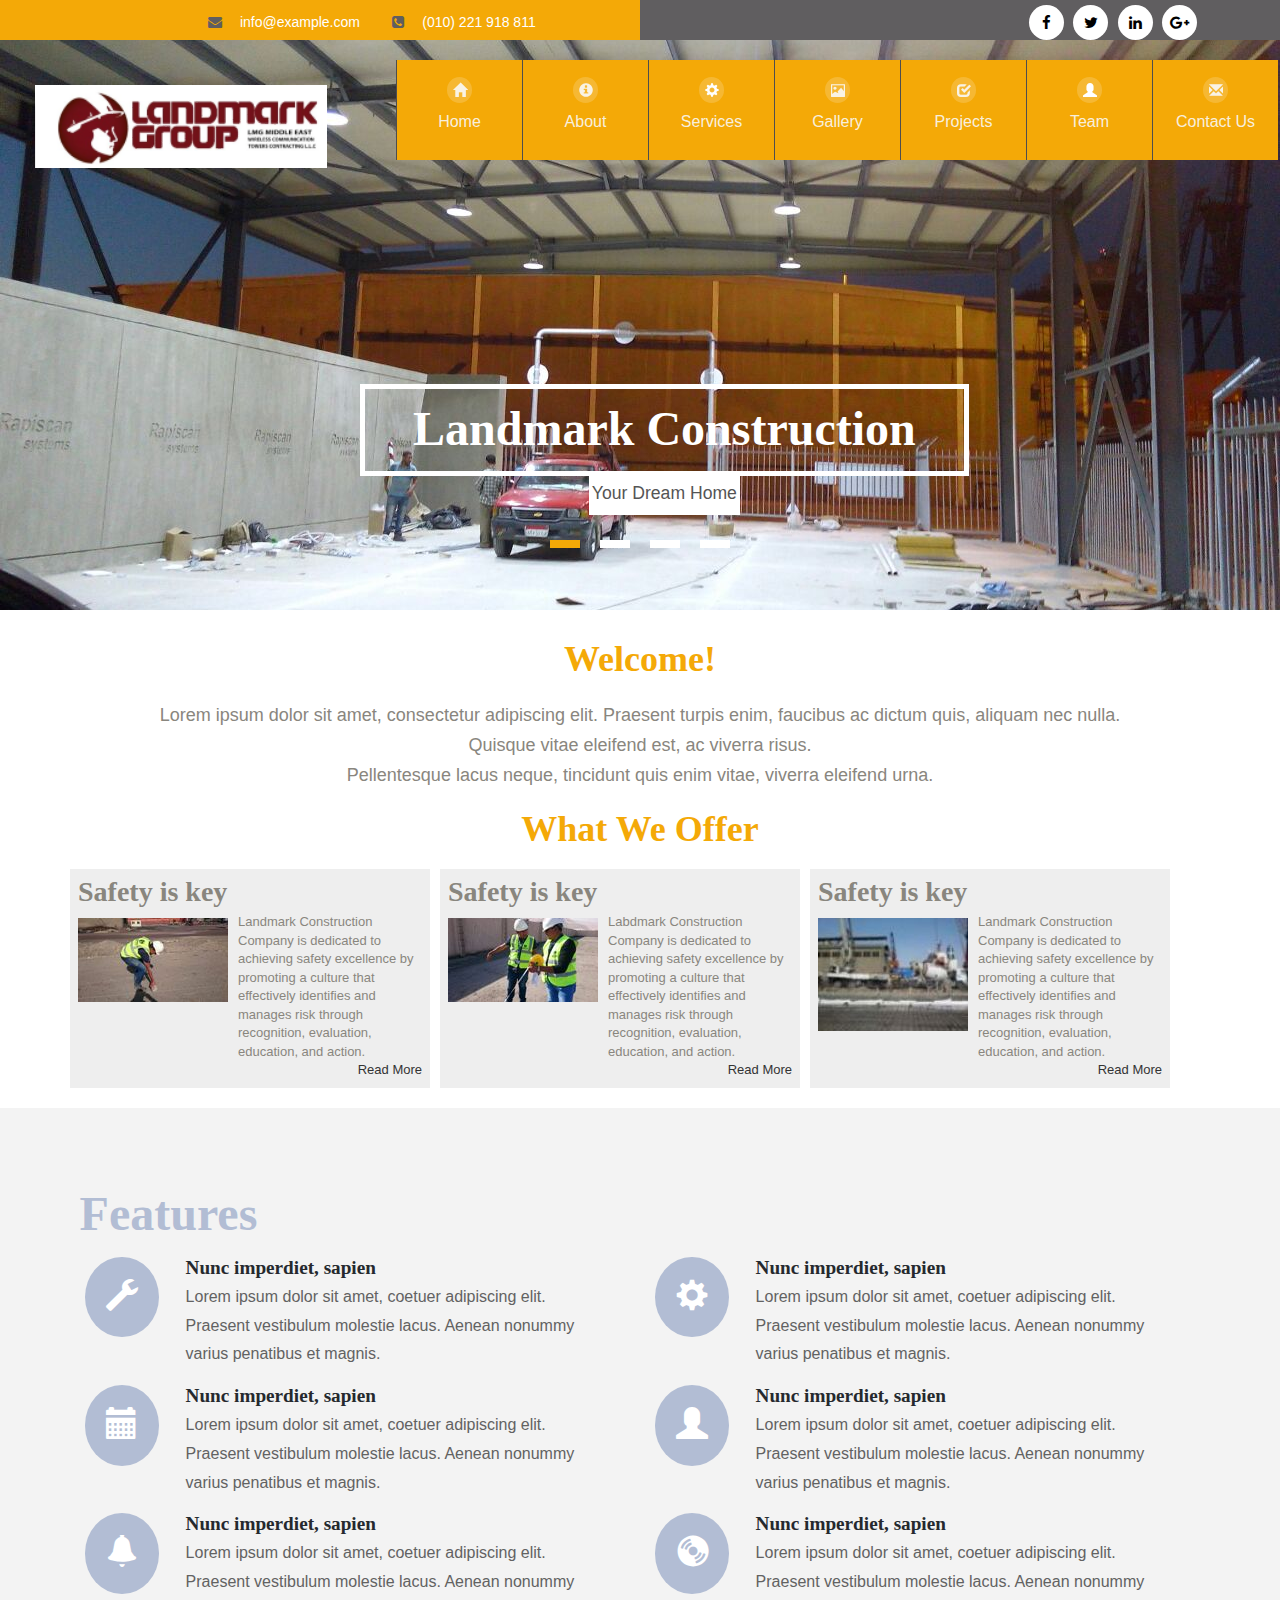
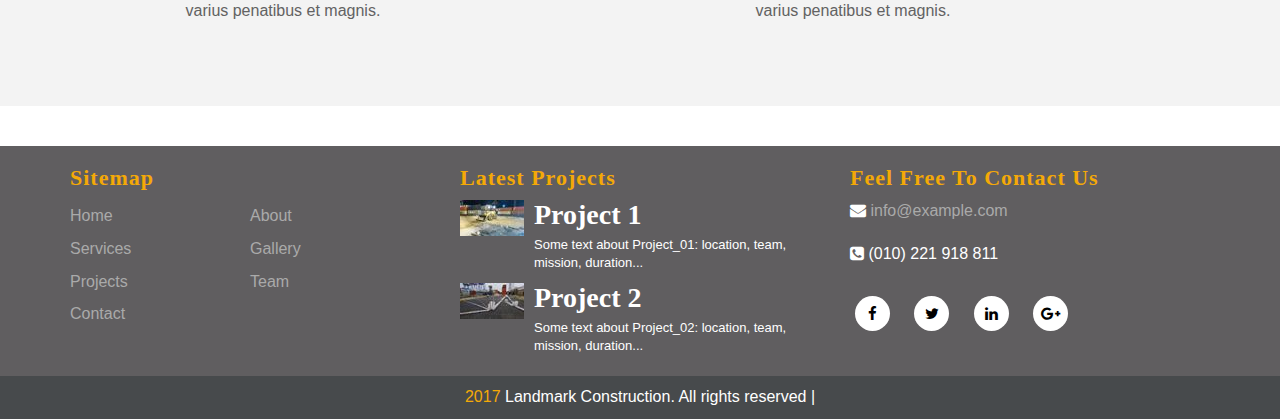
==== commit c8a349b3: "Responsive navbar 1" ====
--- a/index.html
+++ b/index.html
@@ -27,6 +27,8 @@
   <link rel="stylesheet" href="./css/prism.css" media="all">
   <link href="./css/zoomslider.css" rel="stylesheet" media="all">
   <link rel="stylesheet" href="./css/style.css" media="all">
+  <link rel="stylesheet" href="./css/media.css" media="all">
+
 
 
 </head>
--- a/css/component.css
+++ b/css/component.css
@@ -159,7 +159,7 @@
 	}
 
 	/* hover, focused and active effects that add a little colored border to the different items */
-	.no-touch .nav li:nth-child(6n+1) a:hover,
+	/*.no-touch .nav li:nth-child(6n+1) a:hover,
 	.no-touch .nav li:nth-child(6n+1) a:active,
 	.no-touch .nav li:nth-child(6n+1) a:focus {
 		border-bottom: 4px solid rgb(174, 78, 1);
@@ -193,10 +193,10 @@
 	.no-touch .nav li:nth-child(6n+6) a:active,
 	.no-touch .nav li:nth-child(6n+6) a:focus {
 		border-bottom: 4px solid rgb(174, 78, 1);
-	}
+	}*/
 
 	/* Placing the icon */
-	
+
 	.icon {
 		padding-top: 1.4em;
 	}
@@ -219,7 +219,7 @@
 	.nav a:active ,
 	.nav a:focus {
 		height: 10em;
-	}	
+	}
 
 	/* Making the text follow the height animation */
 	.no-touch .nav a:hover .icon + span {
@@ -251,12 +251,12 @@
 		-o-transition: box-shadow .6s ease-in-out;
 		-ms-transition: box-shadow .6s ease-in-out;
 		transition: box-shadow .6s ease-in-out;
-	}	
-	
+	}
+
 	/* Animate the box-shadow to create the effect */
 	.no-touch .nav a:hover i,
 	.no-touch .nav a:active i,
-	.no-touch .nav a:focus i {		
+	.no-touch .nav a:focus i {
 		box-shadow: 0 0 0 0 rgba(255,255,255,0.2);
 		-webkit-transition: box-shadow .4s ease-in-out;
 		-moz-transition: box-shadow .4s ease-in-out;
@@ -264,7 +264,7 @@
 		-ms-transition: box-shadow .4s ease-in-out;
 		transition: box-shadow .4s ease-in-out;
 	}
-		
+
 }
 
 @media (min-width: 50em) and (max-width: 61.250em) {
@@ -278,8 +278,8 @@
 
 /* The "tablet" and "mobile" version */
 
-@media (max-width: 49.938em) {		
-	
+@media (max-width: 49.938em) {
+
 	/* Instead of adding a border, we transition the background color */
 	.no-touch .nav ul li:nth-child(6n+1) a:hover,
 	.no-touch .nav ul li:nth-child(6n+1) a:active,
@@ -323,27 +323,27 @@
 		-o-transition: background 0.5s;
 		-ms-transition: background 0.5s;
 		transition: background 0.5s;
-	}	
+	}
 
 }
 
 /* CSS specific to the 2x3 columns version */
 @media (min-width:32.5em) and (max-width: 49.938em) {
-	
+
 	/* Creating the 2 column layout using floating elements once again */
 	.nav li {
 		display: block;
 		float: left;
 		width: 50%;
 	}
-	
+
 	/* Adding some padding to make the elements look nicer*/
 	.nav a {
-		padding: 0.8em;		
+		padding: 0.8em;
 	}
 
 	/* Displaying the icons on the left, and the text on the right side using inlin-block*/
-	.nav li span, 
+	.nav li span,
 	.nav li span.icon {
 		display: inline-block;
 	}
@@ -382,12 +382,12 @@
 	.no-touch .nav li:focus i {
 		border: 4px solid rgba(255,255,255,0.1);
 	}
-	
+
 }
 
 /* Adapting the font size and width for smaller screns*/
 @media (min-width: 32.5em) and (max-width: 38.688em) {
-	
+
 	.nav li span.icon {
 		width: 50%;
 	}
@@ -399,7 +399,7 @@
 
 /* Styling the toggle menu link and hiding it */
 .nav .navtoogle{
-	display: none;	
+	display: none;
 	width: 100%;
 	padding: 0.5em 0.5em 0.8em;
 	font-family: 'Lato',Calibri,Arial,sans-serif;
@@ -407,7 +407,7 @@
 	text-align: left;
 	color: rgb(7, 16, 15);
 	font-size: 1.2em;
-	background: none;	
+	background: none;
 	border: none;
 	border-bottom: 4px solid rgb(221, 221, 221);
 	cursor: pointer;
@@ -427,23 +427,23 @@
 		margin: 0;
 		display: block;
 	}
-	
+
 	/* Animating the height of the navigation when the button is clicked */
-	
+
 	/* When JavaScript is disabled, we hide the menu */
 	.no-js .nav ul {
 		max-height: 30em;
 		overflow: hidden;
 	}
-	
+
 	/* When JavaScript is enabled, we hide the menu */
 	.js .nav ul {
 		max-height: 0em;
 		overflow: hidden;
 	}
-	
+
 	/* Displaying the menu when the user has clicked on the button*/
-	.js .nav .active + ul {		
+	.js .nav .active + ul {
 		max-height: 30em;
 		overflow: hidden;
 		-webkit-transition: max-height .4s;
@@ -454,21 +454,21 @@
 	}
 
 	/* Adapting the layout of the menu for smaller screens : icon on the left and text on the right*/
-	
+
 	.nav li span {
 		display: inline-block;
 		height: 100%;
 	}
 
 	.nav a {
-		padding: 0.5em;		
-	}
-	
+		padding: 0.5em;
+	}
+
 	.icon + span {
 		margin-left: 1em;
 		font-size: 0.8em;
 	}
-	
+
 	/* Adding a left border of 8 px with a different color for each menu item*/
 	.nav li:nth-child(6n+1) {
 		border-left: 8px solid rgb(174, 78, 1);
--- a/css/style.css
+++ b/css/style.css
@@ -10,14 +10,14 @@
 
 html,
 body {
-    font-size: 100%;
-    font-family: 'Titillium Web', 'Arial';
-    background: #ffffff;
-    margin: 0px!important;
+  font-size: 100%;
+  font-family: 'Titillium Web', 'Arial';
+  background: #ffffff;
+  margin: 0px!important;
 }
 p {
-    font-family: 'Titillium Web', 'Arial';
-    margin: 0;
+  font-family: 'Titillium Web', 'Arial';
+  margin: 0;
 }
 h1,
 h2,
@@ -25,16 +25,16 @@
 h4,
 h5,
 h6 {
-    font-family: 'Titillium Web';
-    margin: 0;
-    font-weight: bold;
+  font-family: 'Titillium Web';
+  margin: 0;
+  font-weight: bold;
 }
 ul,
 ol,
 label {
-    list-style: none;
-    margin: 0;
-    padding: 0;
+  list-style: none;
+  margin: 0;
+  padding: 0;
 }
 
 /*End General rules for all the site */
@@ -43,47 +43,52 @@
 /*-- start header-top-left --*/
 
 .header_left {
-    position: absolute;
-    top: 0;
-    left: 0;
-    z-index: 1;
-    float: left;
-    padding: 0.7em 0 0.8em 13em;
-    width: 50%;
-    background:#F4A907 ;
+  position: absolute;
+  top: 0;
+  left: 0;
+  z-index: 1;
+  float: left;
+  padding: 0.7em 0 0.8em 13em;
+  width: 50%;
+  background:#F4A907 ;
 
 }
 .header_left ul li {
-    display: inline-block;
-    margin-right: 2em;
-    font-size: 14px;
-    color: #FFF;
+  display: inline-block;
+  margin-right: 2em;
+  font-size: 14px;
+  color: #FFF;
 }
 .header_left ul li span {
-    padding-right: 1em;
-    color: #605E60;
+  padding-right: 1em;
+  color: #605E60;
 
 }
 .header_left ul li a {
-    color: #fff;
-    text-decoration: none;
+  color: #fff;
+  text-decoration: none;
 }
 .header_left ul li:hover,
 .header_left ul li a:hover {
-    color: #605E60;
+  color: #605E60;
 }
 
 /*-- start header-top-right --*/
 
 .header_right {
-    position: absolute;
-    top: 0;
-    right: 0;
-    z-index: 1;
-    float: right;
-    width: 50%;
-    background:#605E60 ;
-    padding: 0.3em 0em 0.4em 24em;
+  position: absolute;
+  top: 0;
+  right: 0;
+  z-index: 1;
+  float: right;
+  width: 50%;
+  background:#605E60 ;
+  padding: 0.3em 0em 0.4em 24em;
+}
+
+.navbar-right{
+  margin-right: -45px;
+  width: 689px;
 }
 
 /*-- End header-top-left --*/
@@ -92,34 +97,38 @@
 /*-- Start social-media-bookmarks --*/
 
 ul.social-media-bookmarks li {
-    margin-left: 5px;
-    display: inline-block;
+  margin-left: 5px;
+  display: inline-block;
 }
 ul.social-media-bookmarks li a i.fa {
-    color: #000;
-    background-color: #fff;
-    width: 35px;
-    height: 35px;
-    font-size: 15px;
-    border-radius: 50%;
-    -webkit-border-radius: 50%;
-    -moz-border-radius: 50%;
-    -o-border-radius: 50%;
-    -ms-border-radius: 50%;
-    line-height: 36px;
-    text-align: center;
-    transition: all 0.5s ease-in-out;
-    -webkit-transition: all 0.5s ease-in-out;
-    -moz-transition: all 0.5s ease-in-out;
-    -o-transition: all 0.5s ease-in-out;
-    -ms-transition: all 0.5s ease-in-out;
-}
-
-
-ul .social-media-bookmarks li a i.fa:hover {
-    cursor: pointer;
-    color: #fff;
-    background-color: #ccc;
+  color: #000;
+  background-color: #fff;
+  width: 35px;
+  height: 35px;
+  font-size: 15px;
+  border-radius: 50%;
+  -webkit-border-radius: 50%;
+  -moz-border-radius: 50%;
+  -o-border-radius: 50%;
+  -ms-border-radius: 50%;
+  line-height: 36px;
+  text-align: center;
+  transition: all 0.5s ease-in-out;
+  -webkit-transition: all 0.5s ease-in-out;
+  -moz-transition: all 0.5s ease-in-out;
+  -o-transition: all 0.5s ease-in-out;
+  -ms-transition: all 0.5s ease-in-out;
+}
+
+/*.social-list li a i.fa:hover*/
+ul.social-media-bookmarks li a i.fa:hover {
+  background-color: #F4A907;
+  transform: rotateZ(180deg);
+  -webkit-transition: all 0.2s ease-in-out;
+  -moz-transition: all 0.2s ease-in-out;
+  -o-transition: all 0.2s ease-in-out;
+  -ms-transition: all 0.2s ease-in-out;
+  transition: all 0.2s ease-in-out;
 }
 
 /*-- End social-media-bookmarks --*/
@@ -128,7 +137,7 @@
 /*-- End header-top-right --*/
 
 .header {
-    border-bottom: 1px solid #EAEAEA;
+  border-bottom: 1px solid #EAEAEA;
 }
 
 /* Start slider-Show */
@@ -136,29 +145,28 @@
 .zs-enabled .zs-slideshow,
 .zs-enabled .zs-slides,
 .zs-enabled .zs-slide {
-    margin-top: 20px;
-    height: 100%;
-    background-blend-mode: darken;
+  height: 100%;
+  background-blend-mode: darken;
 }
 .zs-enabled .zs-slideshow .zs-slides {
-    opacity: 5;
+  opacity: 5;
 }
 .zs-enabled .zs-slideshow .zs-bullets {
-    bottom: 45px;
+  bottom: 45px;
 }
 .slider-show {
-    background-color: transparent;
-    -webkit-filter: saturate(70%);
-    -moz-filter: saturate(70%);
-    -o-filter: saturate(70%);
-    -ms-filter: saturate(70%);
-    -webkit-box-shadow: inset 0px 0px 300px 200px rgba(0, 0, 0, 0.3);
-    -moz-box-shadow: inset 0px 0px 300px 200px rgba(0, 0, 0, 0.3);
-    box-shadow: inset 0px 0px 300px 200px rgba(0, 0, 0, 0.3);
+  background-color: transparent;
+  -webkit-filter: saturate(70%);
+  -moz-filter: saturate(70%);
+  -o-filter: saturate(70%);
+  -ms-filter: saturate(70%);
+  -webkit-box-shadow: inset 0px 0px 300px 200px rgba(0, 0, 0, 0.3);
+  -moz-box-shadow: inset 0px 0px 300px 200px rgba(0, 0, 0, 0.3);
+  box-shadow: inset 0px 0px 300px 200px rgba(0, 0, 0, 0.3);
 }
 .zs-enabled .zs-slideshow .zs-bullets .zs-bullet.active {
-    background: #F4A907;
-    border: 2px solid #F4A907;
+  background: #F4A907;
+  border: 2px solid #F4A907;
 }
 
 /* End of slider-show*/
@@ -167,121 +175,121 @@
 /*-- banner--*/
 
 .banner {
-    margin-top: 40px;
-    position: relative;
-    -webkit-background-size: cover;
-    background-size: cover;
-    -moz-background-size: cover;
+  margin-top: 40px;
+  position: relative;
+  -webkit-background-size: cover;
+  background-size: cover;
+  -moz-background-size: cover;
 }
 
 /*-- banner-top --*/
 
 .banner-top {
-    padding: 2.5em 0 0;
+  padding: 2.5em 0 0;
 }
 .banner-top-grids {
-    float: left;
-    width: 33.33%;
+  float: left;
+  width: 33.33%;
 }
 
 /*-- social-icons
 ul.social-icons{
-	display:block;
-	padding: 0;
+display:block;
+padding: 0;
 }
 .social-icons li{
-	display:inline-block;
+display:inline-block;
 }
 .social-icons li a{
-    background: url(../images/social-icons.png) no-repeat 2px 2px;
-    display: block;
-    height: 30px;
-    width: 30px;
-	margin-right: 1.2em;
-	-webkit-transition: .5s all;
-    transition: .5s all;
-    -moz-transition: .5s all;
+background: url(../images/social-icons.png) no-repeat 2px 2px;
+display: block;
+height: 30px;
+width: 30px;
+margin-right: 1.2em;
+-webkit-transition: .5s all;
+transition: .5s all;
+-moz-transition: .5s all;
 }
 .social-icons li a:before {
-	content: '';
-    display: block;
-    height: 30px;
-    width: 30px;
-    border: 1px solid #fff;
-	-webkit-transform: rotate(45deg);
-	transform: rotate(45deg);
-	-moz-transform: rotate(45deg);
-	-o-transform: rotate(45deg);
-	-ms-transform: rotate(45deg);
-	-webkit-transition:.5s all;
-	-moz-transition:.5s all;
-	transition:.5s all;
+content: '';
+display: block;
+height: 30px;
+width: 30px;
+border: 1px solid #fff;
+-webkit-transform: rotate(45deg);
+transform: rotate(45deg);
+-moz-transform: rotate(45deg);
+-o-transform: rotate(45deg);
+-ms-transform: rotate(45deg);
+-webkit-transition:.5s all;
+-moz-transition:.5s all;
+transition:.5s all;
 }
 .social-icons li a.fb{
-	background-position:2px -31px;
+background-position:2px -31px;
 }
 .social-icons li a.in{
-    background-position: 3px -64px;
+background-position: 3px -64px;
 }
 .social-icons li a.dott {
-    background-position: 2px -95px;
+background-position: 2px -95px;
 }
 .social-icons li a:hover::before {
-    border-color: #1ABC9C;
-	-webkit-transform: rotatey(-393deg);
-	-moz-transform: rotatey(-393deg);
-	-o-transform: rotatey(-393deg);
-	-ms-transform: rotatey(-393deg);
-    transform: rotatey(-393deg);
-}
- //social-icons --*/
+border-color: #1ABC9C;
+-webkit-transform: rotatey(-393deg);
+-moz-transform: rotatey(-393deg);
+-o-transform: rotatey(-393deg);
+-ms-transform: rotatey(-393deg);
+transform: rotatey(-393deg);
+}
+//social-icons --*/
 
 .banner {
-    background-image: url(../img/overlay.png) repeat;
+  background-image: url(../img/overlay.png) repeat;
 }
 .banner-top-left {
-    position: absolute;
-    top: 30px;
-    left: 20px;
-    z-index: 1;
+  position: absolute;
+  top: 30px;
+  left: 20px;
+  z-index: 1;
 }
 .banner-top-grids.banner-logo {
-    text-align: center;
+  text-align: center;
 }
 .banner-logo a {
-    display: inline-block;
+  display: inline-block;
 }
 .banner-logo h1 {
-    font-size: 3em;
-    display: inline-block;
-    line-height: 1em;
-    vertical-align: middle;
+  font-size: 3em;
+  display: inline-block;
+  line-height: 1em;
+  vertical-align: middle;
 }
 .banner-logo h1 {
-    color: #fff;
-    text-decoration: none;
+  color: #fff;
+  text-decoration: none;
 }
 .banner-logo h1 span {
-    font-size: 0.3em;
-    letter-spacing: 13px;
-    line-height: 1em;
-    display: block;
-    color: #E3E3E3;
-    margin-top: 4px;
+  font-size: 0.3em;
+  letter-spacing: 13px;
+  line-height: 1em;
+  display: block;
+  color: #E3E3E3;
+  margin-top: 4px;
 }
 .banner-top-right p {
-    color: #fff;
-    font-size: 1.1em;
-    text-align: right;
-    font-weight: 100;
-    letter-spacing: 2px;
+  color: #fff;
+  font-size: 1.1em;
+  text-align: right;
+  font-weight: 100;
+  letter-spacing: 2px;
 }
 .banner-top-right p span.glyphicon {
-    font-size: 1.2em;
+  font-size: 1.2em;
 }
 ul.social-icons,
 .banner-top-right p {
-    margin-top: 1.2em;
+  margin-top: 1.2em;
 }
 
 /*-- //banner-top --*/
@@ -290,29 +298,29 @@
 /*-- banner-text --*/
 
 .banner-text {
-    position: absolute;
-    text-align: center;
-    left: 360px;
-    top: 120px;
-    z-index: 1;
-    padding: 14em 0;
+  position: absolute;
+  text-align: center;
+  left: 360px;
+  top: 120px;
+  z-index: 1;
+  padding: 14em 0;
 }
 .banner-text h2 {
-    color: #fff;
-    font-size: 3em;
-    font-weight: 700;
-    border: 5px solid #fff;
-    display: inline-block;
-    padding: 0.3em 1em;
+  color: #fff;
+  font-size: 3em;
+  font-weight: 700;
+  border: 5px solid #fff;
+  display: inline-block;
+  padding: 0.3em 1em;
 }
 .banner-text p {
-    font-size: 1.1em;
-    color: #555;
-    display: inline-block;
-    background: #fff;
-    width: 24.9%;
-    font-weight: 200;
-    padding: 0.3em 0 0.5em;
+  font-size: 1.1em;
+  color: #555;
+  display: inline-block;
+  background: #fff;
+  width: 24.9%;
+  font-weight: 200;
+  padding: 0.3em 0 0.5em;
 }
 
 /*-- //banner-text --*/
@@ -322,329 +330,403 @@
 
 /* Modifications for the navbar of the other pages */
 .nav li{
-    width: 14%;
-    background-color:#F4A907;
-}
-
+  width: 14%;
+  height: 140px;
+  background-color:#F4A907;
+  border-left: 1px solid rgb(78, 78, 78);
+}
+
+.nav i{
+  font-size: 0.9em;
+}
+
+.nav li:hover,
+.nav li:active,
+.nav li:focus {
+  height: 9em;
+  /*border-bottom: 4px solid rgb(227,119,20);*/
+  border-bottom: 4px solid #FC6914;
+
+}
 .navbar-default .navbar-nav >li>a{
-    color: #FFF;
-    margin-top: 1.4em;
-    -webkit-transition: margin .5s;
-    -moz-transition: margin .5s;
-    -o-transition: margin .5s;
-    -ms-transition: margin .5s;
-    transition: margin .5s;
-}
-.navbar-default .navbar-nav>li:hover{
-    height: -2em;
+  color: #FFF;
+  margin-top: 1.4em;
+  -webkit-transition: margin .5s;
+  -moz-transition: margin .5s;
+  -o-transition: margin .5s;
+  -ms-transition: margin .5s;
+  transition: margin .5s;
 }
 
 #img-adjust{
-    margin-top: 40px;
+  margin-top: 40px;
 }
 /* //Modifications for the navbar of the other pages */
 
 .main {
-    height: auto;
-    float: right;
+  height: auto;
+  float: right;
 }
 .banner .nav ul {
-    position: absolute;
-    top: 20px;
-    right: 20px;
-    margin: 0;
-    margin-right: -36px;
-    padding: 0;
-    z-index: 1;
-    width: 900px;
+  position: absolute;
+  top: 20px;
+  right: 20px;
+  margin: 0;
+  margin-right: -36px;
+  padding: 0;
+  z-index: 1;
+  width: 900px;
 }
 .banner .nav li span {
+  display: block;
+}
+.banner .nav a {
+  font-size: 1.6em;
+  display: block;
+  color: rgba(249, 249, 249, .9);
+  text-decoration: none;
+  -webkit-transition: color .5s, background .5s, height .5s;
+  -moz-transition: color .5s, background .5s, height .5s;
+  -o-transition: color .5s, background .5s, height .5s;
+  -ms-transition: color .5s, background .5s, height .5s;
+  transition: color .5s, background .5s, height .5s;
+  font-weight: 100;
+}
+.banner .nav i {
+  /* Make the font smoother for Chrome */
+  -webkit-transform: translate3d(0, 0, 0);
+  -moz-transform: translate3d(0, 0, 0);
+  -o-transform: translate3d(0, 0, 0);
+  -ms-transform: translate3d(0, 0, 0);
+  transform: translate3d(0, 0, 0);
+}
+
+/* Remove the blue Web-kit background when element is tapped */
+
+.no-touch .banner .nav ul:hover a {
+  color: rgba(249, 249, 249, .5);
+}
+.no-touch .banner .nav ul:hover a:hover {
+  color: rgba(249, 249, 249, 0.99);
+}
+
+/* Transforms the list into a horizontal navigation */
+
+.banner .nav li {
+  background: #F4A907;
+  float: left;
+  width: 14%;
+  height: 100px;
+  text-align: center;
+  -webkit-transition: border .5s;
+  -moz-transition: border .5s;
+  -o-transition: border .5s;
+  -ms-transition: border .5s;
+  transition: border .5s;
+  border-left: 1px solid rgb(78, 78, 78);
+  display: block;
+}
+.banner .nav a {
+  display: block;
+}
+.nav span {
+  font-size: 16px;
+}
+
+/* Placing the icon */
+
+.icon {
+  padding-top: 1em;
+}
+.icon + span {
+  margin-top: 0.5em;
+  -webkit-transition: margin .5s;
+  -moz-transition: margin .5s;
+  -o-transition: margin .5s;
+  -ms-transition: margin .5s;
+  transition: margin .5s;
+}
+
+/* Animating the height of the element*/
+
+.banner .nav a {
+  height: 3.5em;
+  /** added this transiton by omar to make shadow-box smoth transient with hight*/
+  -webkit-transition: box-shadow .6s ease-in-out;
+  -moz-transition: box-shadow .6s ease-in-out;
+  -o-transition: box-shadow .6s ease-in-out;
+  -ms-transition: box-shadow .6s ease-in-out;
+  transition: box-shadow .6s ease-in-out;
+}
+
+/* Positioning the icons and preparing for the animation*/
+
+.banner .nav i {
+  position: relative;
+  display: inline-block;
+  margin: 0 auto;
+  padding: 0.4em;
+  -webkit-border-radius: 50%;
+  -moz-border-radius: 50%;
+  border-radius: 50%;
+  font-size: .9em;
+  -webkit-box-shadow: 0 0 0 30px transparent;
+  -moz-box-shadow: 0 0 0 30px transparent;
+  box-shadow: 0 0 0 30px transparent;
+  background: rgba(255, 255, 255, 0.18);
+  -webkit-transform: translate3d(0, 0, 0);
+  -moz-transform: translate3d(0, 0, 0);
+  -o-transform: translate3d(0, 0, 0);
+  -ms-transform: translate3d(0, 0, 0);
+  transform: translate3d(0, 0, 0);
+  -webkit-transition: box-shadow .6s ease-in-out;
+  -moz-transition: box-shadow .6s ease-in-out;
+  -o-transition: box-shadow .6s ease-in-out;
+  -ms-transition: box-shadow .6s ease-in-out;
+  transition: box-shadow .6s ease-in-out;
+}
+
+/* Making the text follow the height animation */
+
+.no-touch .banner .nav a:hover .icon + span {
+  /* margin-top: 1.4em;*/
+  -webkit-transition: margin .5s;
+  -moz-transition: margin .5s;
+  -o-transition: margin .5s;
+  -ms-transition: margin .5s;
+  transition: margin .5s;
+}
+
+/* Animate the box-shadow to create the effect */
+
+.no-touch .banner .nav a:hover i,
+.no-touch .banner .nav a:active i,
+.no-touch .banner .nav a:focus i {
+  -webkit-box-shadow: 0 0 0 0 rgba(255, 255, 255, 0.2);
+  -moz-box-shadow: 0 0 0 0 rgba(255, 255, 255, 0.2);
+  box-shadow: 0 0 0 0 rgba(255, 255, 255, 0.2);
+  -webkit-transition: box-shadow .4s ease-in-out;
+  -moz-transition: box-shadow .4s ease-in-out;
+  -o-transition: box-shadow .4s ease-in-out;
+  -ms-transition: box-shadow .4s ease-in-out;
+  transition: box-shadow .4s ease-in-out;
+}
+
+.no-touch .banner .nav li:hover {
+  height: 5em;
+  -webkit-transition: .4s ease-in-out;
+  -moz-transition: .4s ease-in-out;
+  -o-transition: .4s ease-in-out;
+  -ms-transition: .4s ease-in-out;
+  transition:.4s ease-in-out;
+}
+/* For screen bigger than 800px */
+/**
+@media (min-width: 50em) {
+  /* hover, focused and active effects that add a little colored border to the different items
+  .no-touch .banner .nav li a:hover,
+  .no-touch .banner .nav li a:active,
+  .no-touch .banner .nav li a:focus {
+    border-bottom: 4px solid #FC6914;
+  }
+  .no-touch .banner .nav li:hover {
+    height: 5em;
+  }
+  .no-touch .banner .nav a:hover,
+  .banner .nav a:active,
+  .banner .nav a:focus {
+    height: 4em;
+  }
+} */
+@media (min-width: 50em) and (max-width: 61.250em) {
+  /* Size and font adjustments to make it fit into the screen*/
+  .banner .nav ul {
+    font-size: 1.2em;
+  }
+}
+
+/* The "tablet" and "mobile" version */
+
+@media (max-width: 49.938em) {
+  .banner .nav ul li {
+    -webkit-transition: background 0.5s;
+    -moz-transition: background 0.5s;
+    -o-transition: background 0.5s;
+    -ms-transition: background 0.5s;
+    transition: background 0.5s;
+  }
+}
+
+/* CSS specific to the 2x3 columns version */
+
+@media (min-width:32.5em) and (max-width: 49.938em) {
+  /* Creating the 2 column layout using floating elements once again */
+  .banner .nav li {
     display: block;
-}
-.banner .nav a {
-    font-size: 1.6em;
-    display: block;
-    color: rgba(249, 249, 249, .9);
-    text-decoration: none;
-    -webkit-transition: color .5s, background .5s, height .5s;
-    -moz-transition: color .5s, background .5s, height .5s;
-    -o-transition: color .5s, background .5s, height .5s;
-    -ms-transition: color .5s, background .5s, height .5s;
-    transition: color .5s, background .5s, height .5s;
-    font-weight: 100;
-}
-.banner .nav i {
-    /* Make the font smoother for Chrome */
-    -webkit-transform: translate3d(0, 0, 0);
-    -moz-transform: translate3d(0, 0, 0);
-    -o-transform: translate3d(0, 0, 0);
-    -ms-transform: translate3d(0, 0, 0);
-    transform: translate3d(0, 0, 0);
-}
-
-/* Remove the blue Web-kit background when element is tapped */
-
-.no-touch .banner .nav ul:hover a {
-    color: rgba(249, 249, 249, .5);
-}
-.no-touch .banner .nav ul:hover a:hover {
-    color: rgba(249, 249, 249, 0.99);
-}
-
-/* Transforms the list into a horizontal navigation */
-
-.banner .nav li {
-    background: #F4A907;
     float: left;
-    width: 14%;
-    height: 120px;
-    text-align: center;
-    -webkit-transition: border .5s;
-    -moz-transition: border .5s;
-    -o-transition: border .5s;
-    -ms-transition: border .5s;
-    transition: border .5s;
-    border-left: 1px solid rgb(78, 78, 78);
-    display: block;
-}
-.banner .nav a {
-    display: block;
-}
-.nav span {
-    font-size: 20px;
-}
-
-/* Placing the icon */
-
-.icon {
-    padding-top: 1em;
-}
-.icon + span {
-    margin-top: 0.5em;
-    -webkit-transition: margin .5s;
-    -moz-transition: margin .5s;
-    -o-transition: margin .5s;
-    -ms-transition: margin .5s;
-    transition: margin .5s;
-}
-
-/* Animating the height of the element*/
-
-.banner .nav a {
-    height: 3.5em;
-    /** added this transiton by omar to make shadow-box smoth transient with hight*/
-    -webkit-transition: box-shadow .6s ease-in-out;
-    -moz-transition: box-shadow .6s ease-in-out;
-    -o-transition: box-shadow .6s ease-in-out;
-    -ms-transition: box-shadow .6s ease-in-out;
-    transition: box-shadow .6s ease-in-out;
-}
-
-/* Positioning the icons and preparing for the animation*/
-
-.banner .nav i {
+    width: 32.15%;
+    margin: 0 .3em .5em;
+  }
+  /* Adding some padding to make the elements look nicer*/
+  .banner .nav a {
+    padding: 0.8em;
+  }
+  /* Displaying the icons on the left, and the text on the right side using inlin-block*/
+  .banner .nav li span,
+  .banner .nav li span.icon {
+    display: inline-block;
+  }
+  .banner .nav li span.icon {
+    width: 45%;
+    text-align: left;
+  }
+  .icon + span {
     position: relative;
+    top: -0.2em;
+  }
+  /* Adaptating to the icons to animate the size and border of the rounded background in a more discreet way */
+  .banner .nav li i {
     display: inline-block;
-    margin: 0 auto;
-    padding: 0.4em;
+    padding: 8% 9%;
+    border: 4px solid transparent;
     -webkit-border-radius: 50%;
     -moz-border-radius: 50%;
     border-radius: 50%;
-    font-size: .9em;
-    -webkit-box-shadow: 0 0 0 30px transparent;
-    -moz-box-shadow: 0 0 0 30px transparent;
-    box-shadow: 0 0 0 30px transparent;
-    background: rgba(255, 255, 255, 0.18);
-    -webkit-transform: translate3d(0, 0, 0);
-    -moz-transform: translate3d(0, 0, 0);
-    -o-transform: translate3d(0, 0, 0);
-    -ms-transform: translate3d(0, 0, 0);
-    transform: translate3d(0, 0, 0);
-    -webkit-transition: box-shadow .6s ease-in-out;
-    -moz-transition: box-shadow .6s ease-in-out;
-    -o-transition: box-shadow .6s ease-in-out;
-    -ms-transition: box-shadow .6s ease-in-out;
-    transition: box-shadow .6s ease-in-out;
-}
-
-/* Making the text follow the height animation */
-
-.no-touch .banner .nav a:hover .icon + span {
-    margin-top: 1.4em;
-    -webkit-transition: margin .5s;
-    -moz-transition: margin .5s;
-    -o-transition: margin .5s;
-    -ms-transition: margin .5s;
-    transition: margin .5s;
-}
-
-/* Animate the box-shadow to create the effect */
-
-.no-touch .banner .nav a:hover i,
-.no-touch .banner .nav a:active i,
-.no-touch .banner .nav a:focus i {
-    -webkit-box-shadow: 0 0 0 0 rgba(255, 255, 255, 0.2);
-    -moz-box-shadow: 0 0 0 0 rgba(255, 255, 255, 0.2);
-    box-shadow: 0 0 0 0 rgba(255, 255, 255, 0.2);
-    -webkit-transition: box-shadow .4s ease-in-out;
-    -moz-transition: box-shadow .4s ease-in-out;
-    -o-transition: box-shadow .4s ease-in-out;
-    -ms-transition: box-shadow .4s ease-in-out;
-    transition: box-shadow .4s ease-in-out;
-}
-
-/* For screen bigger than 800px */
-
-@media (min-width: 50em) {
-    /* hover, focused and active effects that add a little colored border to the different items */
-    .no-touch .banner .nav li a:hover,
-    .no-touch .banner .nav li a:active,
-    .no-touch .banner .nav li a:focus {
-        border-bottom: 4px solid #FC6914;
+    font-size: 1.5em;
+    background: rgba(255, 255, 255, 0.1);
+  }
+  /* Transition effect on the border color */
+  .no-touch .banner .nav li:hover i,
+  .no-touch .banner .nav li:active i,
+  .no-touch .banner .nav li:focus i {
+    border: 4px solid rgba(255, 255, 255, 0.1);
+  }
+}
+
+/* Adapting the font size and width for smaller screns*/
+
+@media (min-width: 32.5em) and (max-width: 38.688em) {
+  .banner .nav li span.icon {
+    width: 50%;
+  }
+  .banner .nav li .icon + span {
+    font-size: 0.9em;
+  }
+}
+
+/* Styling the toggle menu link and hiding it */
+.navbar-default .navbar-toggle {
+  background-color:#F4A907;
+}
+
+.banner .nav .navtoogle {
+  position: absolute;
+  top: 5px;
+  z-index: 1;
+  display: none;
+  padding: 0.5em 0.5em 0.6em;
+  font-weight: normal;
+  color: rgb(255, 255, 255);
+  font-size: 1.2em;
+  background: none;
+  border: none;
+/*  border-bottom: 2px solid rgb(221, 221, 221);*/
+  cursor: pointer;
+  outline: none;
+  margin: 0 auto;
+}
+.icon-menu {
+  position: absolute;
+  top: 3px;
+  line-height: 0;
+  font-size: 2.6em;
+  z-index: 1;
+}
+@media (max-width: 32.438em) {
+  /* Unhiding the styled menu link */
+  .nav .navtoogle {
+    margin: 0;
+    display: block !important;
+  }
+  /* Animating the height of the navigation when the button is clicked */
+  /* When JavaScript is disabled, we hide the menu */
+  .no-js .nav ul {
+    max-height: 30em;
+    overflow: hidden;
+  }
+  /* When JavaScript is enabled, we hide the menu */
+  /* Displaying the menu when the user has clicked on the button*/
+  .js .nav .active + ul {
+    max-height: 30em;
+    overflow: hidden;
+    -webkit-transition: max-height .4s;
+    -moz-transition: max-height .4s;
+    -o-transition: max-height .4s;
+    -ms-transition: max-height .4s;
+    transition: max-height .4s;
+  }
+  /* Adapting the layout of the menu for smaller screens : icon on the left and text on the right*/
+  .banner .nav li span {
+    display: inline-block;
+    height: 100%;
+  }
+  .banner .nav a {
+    padding: 0.5em;
+  }
+  .icon + span {
+    margin-left: 1em;
+    font-size: 0.8em;
+  }
+}
+
+
+@media (max-width: 900px) {
+    .navbar-right li {
+        margin-top: -1em;
+        height: 40px;
+        width: 140px;
     }
-    .no-touch .banner .nav li:hover {
-        height: 6.4em;
-    }
-    .no-touch .banner .nav a:hover,
-    .banner .nav a:active,
-    .banner .nav a:focus {
-        height: 4em;
-    }
-}
-@media (min-width: 50em) and (max-width: 61.250em) {
-    /* Size and font adjustments to make it fit into the screen*/
-    .banner .nav ul {
-        font-size: 1.2em;
-    }
-}
-
-/* The "tablet" and "mobile" version */
-
-@media (max-width: 49.938em) {
-    .banner .nav ul li {
-        -webkit-transition: background 0.5s;
-        -moz-transition: background 0.5s;
-        -o-transition: background 0.5s;
-        -ms-transition: background 0.5s;
-        transition: background 0.5s;
-    }
-}
-
-/* CSS specific to the 2x3 columns version */
-
-@media (min-width:32.5em) and (max-width: 49.938em) {
-    /* Creating the 2 column layout using floating elements once again */
-    .banner .nav li {
-        display: block;
-        float: left;
-        width: 32.15%;
-        margin: 0 .3em .5em;
-    }
-    /* Adding some padding to make the elements look nicer*/
-    .banner .nav a {
-        padding: 0.8em;
-    }
-    /* Displaying the icons on the left, and the text on the right side using inlin-block*/
-    .banner .nav li span,
-    .banner .nav li span.icon {
-        display: inline-block;
-    }
-    .banner .nav li span.icon {
-        width: 45%;
-        text-align: left;
+    .navbar-right li a {
+        padding-top: 2px;
     }
     .icon + span {
-        position: relative;
-        top: -0.2em;
+        font-size: 0.8em;
+        padding-top: 3px;
     }
-    /* Adaptating to the icons to animate the size and border of the rounded background in a more discreet way */
-    .banner .nav li i {
-        display: inline-block;
-        padding: 8% 9%;
-        border: 4px solid transparent;
-        -webkit-border-radius: 50%;
-        -moz-border-radius: 50%;
-        border-radius: 50%;
-        font-size: 1.5em;
-        background: rgba(255, 255, 255, 0.1);
+    .navbar-right li:hover {
+        height: 4em;
+        border-left-color: :#F4A907;
+       background-color: :#F4A907;
+  -webkit-transition: .4s ease-in-out;
+  -moz-transition: .4s ease-in-out;
+  -o-transition: .4s ease-in-out;
+  -ms-transition: .4s ease-in-out;
+  transition: .4s ease-in-out;
     }
-    /* Transition effect on the border color */
-    .no-touch .banner .nav li:hover i,
-    .no-touch .banner .nav li:active i,
-    .no-touch .banner .nav li:focus i {
-        border: 4px solid rgba(255, 255, 255, 0.1);
+    
+    .navbar-nav li a:hover{
+        border-left-color: :#F4A907;
+       background-color: :#F4A907;
+  -webkit-transition: .4s ease-in-out;
+  -moz-transition: .4s ease-in-out;
+  -o-transition: .4s ease-in-out;
+  -ms-transition: .4s ease-in-out;
+  transition: .4s ease-in-out;
+}
     }
-}
-
-/* Adapting the font size and width for smaller screns*/
-
-@media (min-width: 32.5em) and (max-width: 38.688em) {
-    .banner .nav li span.icon {
-        width: 50%;
-    }
-    .banner .nav li .icon + span {
-        font-size: 0.9em;
-    }
-}
-
-/* Styling the toggle menu link and hiding it */
-
-.banner .nav .navtoogle {
-    display: none;
-    padding: 0.5em 0.5em 0.6em;
-    font-weight: normal;
-    color: rgb(255, 255, 255);
-    font-size: 1.2em;
-    background: none;
-    border: none;
-    border-bottom: 2px solid rgb(221, 221, 221);
-    cursor: pointer;
-    outline: none;
-    margin: 0 auto;
-}
-.icon-menu {
-    position: relative;
-    top: 3px;
-    line-height: 0;
-    font-size: 1.6em;
-}
-@media (max-width: 32.438em) {
-    /* Unhiding the styled menu link */
-    .nav .navtoogle {
-        margin: 0;
-        display: block !important;
-    }
-    /* Animating the height of the navigation when the button is clicked */
-    /* When JavaScript is disabled, we hide the menu */
-    .no-js .nav ul {
-        max-height: 30em;
-        overflow: hidden;
-    }
-    /* When JavaScript is enabled, we hide the menu */
-    /* Displaying the menu when the user has clicked on the button*/
-    .js .nav .active + ul {
-        max-height: 30em;
-        overflow: hidden;
-        -webkit-transition: max-height .4s;
-        -moz-transition: max-height .4s;
-        -o-transition: max-height .4s;
-        -ms-transition: max-height .4s;
-        transition: max-height .4s;
-    }
-    /* Adapting the layout of the menu for smaller screens : icon on the left and text on the right*/
-    .banner .nav li span {
-        display: inline-block;
-        height: 100%;
-    }
-    .banner .nav a {
-        padding: 0.5em;
-    }
-    .icon + span {
-        margin-left: 1em;
-        font-size: 0.8em;
-    }
-}
-
+
+
+   .navbar-right li a:hover i,
+   .navbar-right li a:active i,
+   .navbar-right li a:focus i {
+     border-left-color: :#F4A907;
+       background-color: :#F4A907;
+  -webkit-transition: .4s ease-in-out;
+  -moz-transition: .4s ease-in-out;
+  -o-transition: .4s ease-in-out;
+  -ms-transition: .4s ease-in-out;
+  transition: .4s ease-in-out;
+}
 /*-- //top-nav --*/
 
 
@@ -654,15 +736,15 @@
 /* Start Brief Section */
 
 .brief {
-    margin-top: 30px;
-    line-height: 30px
+  margin-top: 30px;
+  line-height: 30px
 }
 .brief h1 {
-    color: #F4A907;
+  color: #F4A907;
 }
 .brief p {
-    margin-top: 20px;
-    font-size: 18px;
+  margin-top: 20px;
+  font-size: 18px;
 }
 
 /* End Brief Section */
@@ -671,26 +753,26 @@
 /* Start What We Offer Section */
 
 .what-we-offer h1 {
-    margin-top: 20px;
-    margin-bottom: 10px;
-    color: #F4A907;
+  margin-top: 20px;
+  margin-bottom: 10px;
+  color: #F4A907;
 }
 .media:first-child {
-    margin-top: 0;
+  margin-top: 0;
 }
 .wwo {
-    background-color: #eee;
-    width: 360px;
-    padding: 8px;
-    margin-bottom: 20px;
-    margin-right: 10px;
-    position: relative;
+  background-color: #eee;
+  width: 360px;
+  padding: 8px;
+  margin-bottom: 20px;
+  margin-right: 10px;
+  position: relative;
 }
 .wwo img {
-    margin-top: 5px;
+  margin-top: 5px;
 }
 .media-heading {
-    margin: 0 0 5px;
+  margin: 0 0 5px;
 }
 
 /* End What We Offer Section */
@@ -699,44 +781,44 @@
 /**feature**/
 
 .feature {
-    padding: 5em 0;
-    background: #f3f3f3;
+  padding: 5em 0;
+  background: #f3f3f3;
 }
 .feature h3 {
-    font-size: 3em;
-    color: #B2BDD4;
-    text-transform: capitalize;
-    margin: 0 .2em;
-    font-family: 'Righteous-Regular';
+  font-size: 3em;
+  color: #B2BDD4;
+  text-transform: capitalize;
+  margin: 0 .2em;
+  font-family: 'Righteous-Regular';
 }
 .feature-grids {
-    /*margin-top: 3em;*/
-    /*margin-top: 2em;*/
-    margin-top: 1em;
-    padding: 0;
+  /*margin-top: 3em;*/
+  /*margin-top: 2em;*/
+  margin-top: 1em;
+  padding: 0;
 }
 .feature-icon:hover {
-    background: #222;
-    transform: rotateY(360deg);
-    transition: .5s all;
-    -webkit-transition: .5s all;
-    -moz-transition: .5s all;
-    -o-transition: .5s all;
-    -ms-transition: .5s all;
+  background: #222;
+  transform: rotateY(360deg);
+  transition: .5s all;
+  -webkit-transition: .5s all;
+  -moz-transition: .5s all;
+  -o-transition: .5s all;
+  -ms-transition: .5s all;
 }
 .feature-icon {
-    float: left;
-    /*width: 10%;*/
-    margin-right: 5%;
-    border: none;
-    text-align: center;
-    padding: 1.3em;
-    border-radius: 50%;
-    background: #B2BDD4;
+  float: left;
+  /*width: 10%;*/
+  margin-right: 5%;
+  border: none;
+  text-align: center;
+  padding: 1.3em;
+  border-radius: 50%;
+  background: #B2BDD4;
 }
 .feature-text {
-    float: left;
-    width: 75%;
+  float: left;
+  width: 75%;
 }
 .glyphicon-wrench,
 .glyphicon-user,
@@ -744,20 +826,20 @@
 .glyphicon-cog,
 .glyphicon-bell,
 .glyphicon-cd {
-    font-size: 2em;
-    color: #fff;
+  font-size: 2em;
+  color: #fff;
 }
 .feature-grid h4 {
-    font-size: 1.5em;
-    color: #25292e;
-    font-weight: 600;
-    font-size: 1.2em;
+  font-size: 1.5em;
+  color: #25292e;
+  font-weight: 600;
+  font-size: 1.2em;
 }
 .feature-grid p {
-    font-size: 1em;
-    line-height: 1.8em;
-    color: #626262;
-    margin-top: 0.3em;
+  font-size: 1em;
+  line-height: 1.8em;
+  color: #626262;
+  margin-top: 0.3em;
 }
 
 /**end of feature**/
@@ -766,83 +848,84 @@
 /* Start Footer Section */
 
 .footer {
-    margin-top: 40px;
-    background: #605E60;
-    color: #FFF;
-    padding-top: 20px;
-    padding-bottom: 20px;
+  margin-top: 40px;
+  background: #605E60;
+  color: #FFF;
+  padding-top: 20px;
+  padding-bottom: 20px;
 }
 .footer a {
-    color: #AAA;
+  color: #AAA;
 }
 .footer a:hover {
-    color: #FFF;
+  color: #FFF;
 }
 .footer h3 {
-    font-size: 22px;
-    color: #F4A907;
-    letter-spacing: 1px;
-    margin: 0 0 10px;
+  font-size: 22px;
+  color: #F4A907;
+  letter-spacing: 1px;
+  margin: 0 0 10px;
 }
 .footer .two-columns {
-    overflow: hidden
+  overflow: hidden
 }
 .footer .two-columns li {
-    width: 50%;
-    float: left;
-    padding: 5px 0;
+  width: 50%;
+  float: left;
+  padding: 5px 0;
 }
 .footer .social-list {
-    overflow: hidden;
+  overflow: hidden;
 }
 .footer .social-list li {
-    margin-top: 10px;
-    margin-right: 15px;
+  margin-top: 10px;
+  margin-right: 15px;
 }
 .footer .social-list li a i.fa:hover {
-    background-color: #F4A907;
-    transition: all 0.5s ease-in-out;
-    -webkit-transition: all 0.5s ease-in-out;
-    -moz-transition: all 0.5s ease-in-out;
-    -o-transition: all 0.5s ease-in-out;
-    -ms-transition: all 0.5s ease-in-out;
+  background-color: #F4A907;
+  transform: rotateZ(180deg);
+  transition: all 0.2s ease-in-out;
+  -webkit-transition: all 0.2s ease-in-out;
+  -moz-transition: all 0.2s ease-in-out;
+  -o-transition: all 0.2s ease-in-out;
+  -ms-transition: all 0.2s ease-in-out;
 }
 .media-body {
-    font-size: 13px;
+  font-size: 13px;
 }
 .media-body p {
-    font-size: 5;
+  font-size: 5;
 }
 .footer .Contact-Us li {
-    margin-top: 10px;
-    margin-bottom: 20px;
+  margin-top: 10px;
+  margin-bottom: 20px;
 }
 
 /* ScrollToTop Section */
 
 .footer-bottom {
-    background-color: #474A4C;
+  background-color: #474A4C;
 }
 .footer-rights {
-    margin-top: 10px;
-    margin-bottom: 10px;
+  margin-top: 10px;
+  margin-bottom: 10px;
 }
 .footer-rights p {
-    color: #FFF;
+  color: #FFF;
 }
 .footer-rights span {
-    color: #F4A907
+  color: #F4A907
 }
 .fa-chevron-circle-up {
-    color: #F4A907;
-    float: right;
-    font-size: 30px;
-    position: fixed;
-    right: 15px;
-    bottom: 5px;
-    z-index: 9999;
-    display: none;
-    cursor: pointer;
+  color: #F4A907;
+  float: right;
+  font-size: 30px;
+  position: fixed;
+  right: 15px;
+  bottom: 5px;
+  z-index: 9999;
+  display: none;
+  cursor: pointer;
 }
 
 /* // End of ScrollToTop Section */
@@ -851,24 +934,24 @@
 /* Start Services Page */
 
 .services {
-    background-color: #ccc;
+  background-color: #ccc;
 }
 .services-head {
-    margin-top: 20px;
-    color: #F4A907;
+  margin-top: 20px;
+  color: #F4A907;
 }
 .services p {
-    margin-top: 10px;
-    margin-bottom: 10px;
+  margin-top: 10px;
+  margin-bottom: 10px;
 }
 .media {
-    margin-top: 10px;
+  margin-top: 10px;
 }
 .media-heading {
-    font-size: 28px;
+  font-size: 28px;
 }
 .media-content {
-    font-size: 18px;
+  font-size: 18px;
 }
 
 /* // End Services Page */
@@ -877,23 +960,24 @@
 /* Start Page Team */
 
 .our-team {
-    background: url(../img/cubes.jpg) no-repeat center center fixed;
+  background: url(../img/cubes.jpg) no-repeat center center fixed;
 }
 .team {
-    background: rgba(2, 2, 2, 0.5);
-    padding-top: 20px;
-    padding-bottom: 20px;
-}
+  background: rgba(2, 2, 2, 0.5);
+  padding-top: 20px;
+  padding-bottom: 20px;
+}
+
 .team h1,
 .team p {
-    color: #FFF;
-    padding-top: 20px;
+  color: #FFF;
+  padding-top: 20px;
 }
 .team .person {
-    margin-top: 20px;
+  margin-top: 20px;
 }
 .team .row {
-    margin-top: 20px;
+  margin-top: 20px;
 }
 
 /* //End Page Team */
@@ -911,79 +995,79 @@
 /** Contact Information */
 
 .contact {
-    padding: 3em 0;
+  padding: 3em 0;
 }
 .contact iframe {
-    width: 100%;
-    min-height: 360px;
-    margin: 3em 0 0;
+  width: 100%;
+  min-height: 360px;
+  margin: 3em 0 0;
 }
 .contact-form {
-    padding-top: 3em;
+  padding-top: 3em;
 }
 .contact-form-left p {
-    color: #626262;
-    font-size: 1em;
-    margin: 0 auto 1em;
-    line-height: 1.8em;
+  color: #626262;
+  font-size: 1em;
+  margin: 0 auto 1em;
+  line-height: 1.8em;
 }
 .contact-form-left h5 {
-    color: #9ec503;
-    font-size: 18px;
-    font-weight: 600;
-    margin: 1.5em 0;
+  color: #9ec503;
+  font-size: 18px;
+  font-weight: 600;
+  margin: 1.5em 0;
 }
 .contact-form-left a {
-    color: #626262;
-    font-size: 1em;
-    text-decoration: none;
+  color: #626262;
+  font-size: 1em;
+  text-decoration: none;
 }
 .contact-form-left a:hover {
-    color: #B2BDD4;
-    text-decoration: none;
-    transition: .5s all;
+  color: #B2BDD4;
+  text-decoration: none;
+  transition: .5s all;
 }
 .contact input[type="text"],
 .contact input[type="email"],
 .contact textarea {
-    display: inline-block;
-    background: none;
-    border: 1px solid #626262;
-    width: 31.7%;
-    outline: none;
-    font-size: .95em;
-    color: #626262;
-    padding: 10px 15px;
+  display: inline-block;
+  background: none;
+  border: 1px solid #626262;
+  width: 31.7%;
+  outline: none;
+  font-size: .95em;
+  color: #626262;
+  padding: 10px 15px;
 }
 .contact input.email {
-    margin: 0 .9em;
+  margin: 0 .9em;
 }
 .contact textarea {
-    width: 100%;
-    display: block;
-    min-height: 150px;
-    resize: none;
-    margin: 1em 0;
+  width: 100%;
+  display: block;
+  min-height: 150px;
+  resize: none;
+  margin: 1em 0;
 }
 .contact input[type="submit"] {
-    background: #B2BDD4;
-    border: none;
-    padding: 10px 0px;
-    width: 21%;
-    font-size: 1em;
-    color: #fff;
-    outline: none;
-    transition: .5s all;
-    font-family: 'Open Sans', sans-serif;
+  background: #B2BDD4;
+  border: none;
+  padding: 10px 0px;
+  width: 21%;
+  font-size: 1em;
+  color: #fff;
+  outline: none;
+  transition: .5s all;
+  font-family: 'Open Sans', sans-serif;
 }
 .contact input[type="submit"]:hover {
-    background: #222;
+  background: #222;
 }
 .contact h4 {
-    font-size: 1.5em;
-    color: #B2BDD4;
-    margin: 0em 0 0.5em;
-    font-weight: 600;
+  font-size: 1.5em;
+  color: #B2BDD4;
+  margin: 0em 0 0.5em;
+  font-weight: 600;
 }
 
 /** End of Contact Information */
@@ -995,82 +1079,82 @@
 /** Gallary Page **/
 
 .gallery-grids.gallery-grids-mdl {
-    margin: 2em 0;
+  margin: 2em 0;
 }
 .gallery-grids:nth-child(5) {
-    float: right;
+  float: right;
 }
 .gallery-grids a {
-    display: block;
-    overflow: hidden;
-    position: relative;
+  display: block;
+  overflow: hidden;
+  position: relative;
 }
 .b-wrapper {
-    background: rgba(0, 0, 0, 0.58);
-    position: absolute;
-    width: 100%;
-    height: 0%;
-    top: 0;
-    left: 0;
-    transition: .5s all;
-    opacity: 0;
+  background: rgba(0, 0, 0, 0.58);
+  position: absolute;
+  width: 100%;
+  height: 0%;
+  top: 0;
+  left: 0;
+  transition: .5s all;
+  opacity: 0;
 }
 .gallery-grids a:hover .b-wrapper {
-    height: 100%;
-    opacity: 1;
+  height: 100%;
+  opacity: 1;
 }
 .b-wrapper {
-    text-align: center;
-    padding: 19% 0;
+  text-align: center;
+  padding: 19% 0;
 }
 .b-wrapper h5 {
-    font-size: 3em;
-    color: #1ABC9C;
-    margin: .5em 0 .3em;
+  font-size: 3em;
+  color: #1ABC9C;
+  margin: .5em 0 .3em;
 }
 .b-wrapper h6 {
-    color: #fff;
-    font-size: 2.8em;
-    font-weight: 600;
+  color: #fff;
+  font-size: 2.8em;
+  font-weight: 600;
 }
 .b-wrapper p {
-    color: #fff;
+  color: #fff;
 }
 .gallery-grids.gallery-one .b-wrapper {
-    padding: 39% 0;
+  padding: 39% 0;
 }
 img.zoom-img {
-    -webkit-transform: scale(1, 1);
-    transform: scale(1, 1);
-    -moz-transform: scale(1, 1);
-    -ms-transform: scale(1, 1);
-    -o-transform: scale(1, 1);
-    transition-timing-function: ease-out;
-    -webkit-transition-timing-function: ease-out;
-    -moz-transition-timing-function: ease-out;
-    -ms-transition-timing-function: ease-out;
-    -o-transition-timing-function: ease-out;
-    -webkit-transition-duration: .5s;
-    -moz-transition-duration: .5s;
-    -ms-transition-duration: .5s;
-    -o-transition-duration: .5s;
+  -webkit-transform: scale(1, 1);
+  transform: scale(1, 1);
+  -moz-transform: scale(1, 1);
+  -ms-transform: scale(1, 1);
+  -o-transform: scale(1, 1);
+  transition-timing-function: ease-out;
+  -webkit-transition-timing-function: ease-out;
+  -moz-transition-timing-function: ease-out;
+  -ms-transition-timing-function: ease-out;
+  -o-transition-timing-function: ease-out;
+  -webkit-transition-duration: .5s;
+  -moz-transition-duration: .5s;
+  -ms-transition-duration: .5s;
+  -o-transition-duration: .5s;
 }
 img.zoom-img:hover,
 .gallery-grids a:hover img.zoom-img {
-    -webkit-transform: scale(1.2);
-    transform: scale(1.2);
-    -moz-transform: scale(1.2);
-    -ms-transform: scale(1.2);
-    -o-transform: scale(1.2);
-    -webkit-transition-timing-function: ease-in-out;
-    -webkit-transition-duration: 750ms;
-    -moz-transition-timing-function: ease-in-out;
-    -moz-transition-duration: 750ms;
-    -ms-transition-timing-function: ease-in-out;
-    -o-transition-timing-function: ease-in-out;
-    -ms-transition-duration: 750ms;
-    -o-transition-duration: 750ms;
-    overflow: hidden;
+  -webkit-transform: scale(1.2);
+  transform: scale(1.2);
+  -moz-transform: scale(1.2);
+  -ms-transform: scale(1.2);
+  -o-transform: scale(1.2);
+  -webkit-transition-timing-function: ease-in-out;
+  -webkit-transition-duration: 750ms;
+  -moz-transition-timing-function: ease-in-out;
+  -moz-transition-duration: 750ms;
+  -ms-transition-timing-function: ease-in-out;
+  -o-transition-timing-function: ease-in-out;
+  -ms-transition-duration: 750ms;
+  -o-transition-duration: 750ms;
+  overflow: hidden;
 }
 
 /*End of Gallry */
--- a/css/media.css
+++ b/css/media.css
@@ -0,0 +1,22 @@
+/*-- top-nav --*/
+
+@media (max-width: 900px) {
+    .navbar-right li {
+        margin-top: -1em;
+        height: 40px;
+        width: 140px;
+    }
+    .navbar-right li a {
+        padding-top: 2px;
+    }
+    .icon + span {
+        font-size: 0.8em;
+        padding-top: 3px;
+    }
+    .navbar-right li:hover {
+        height: 4em;
+    }
+}
+
+/*-- //top-nav --*/
+
